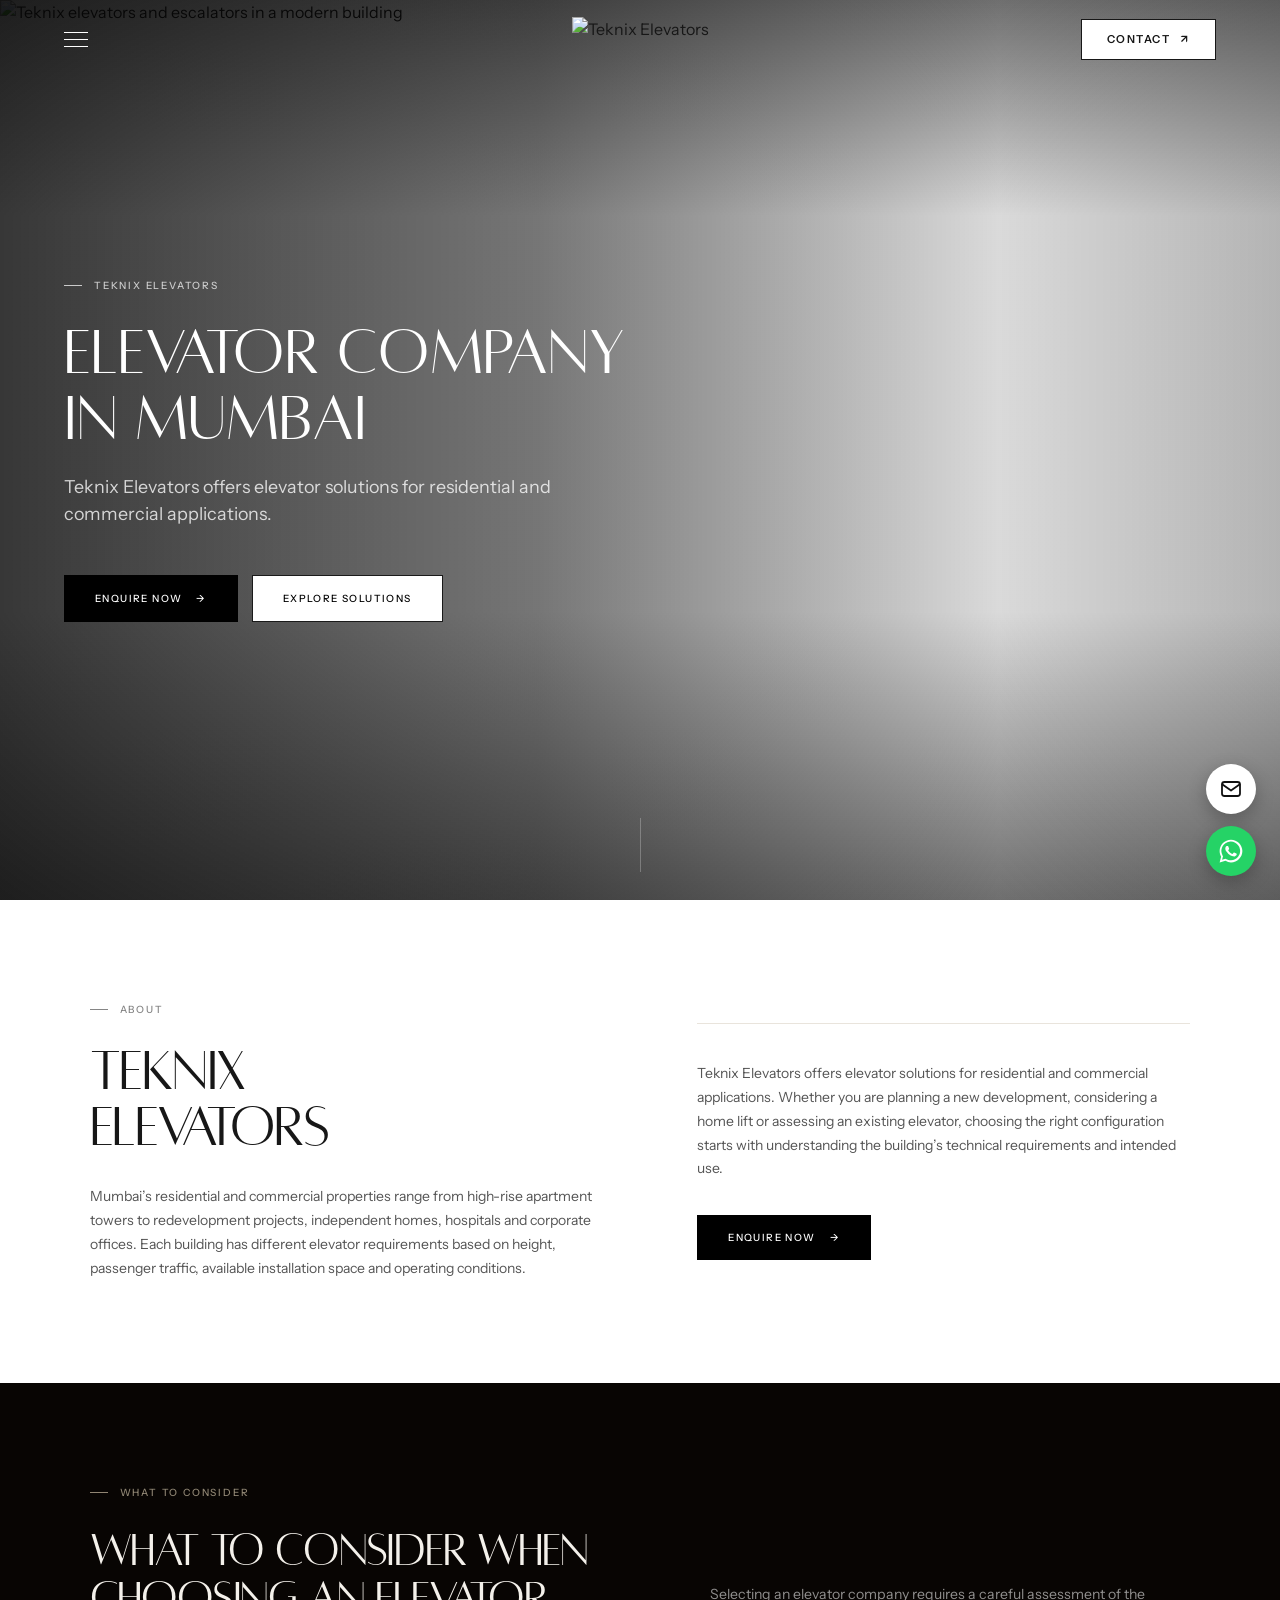
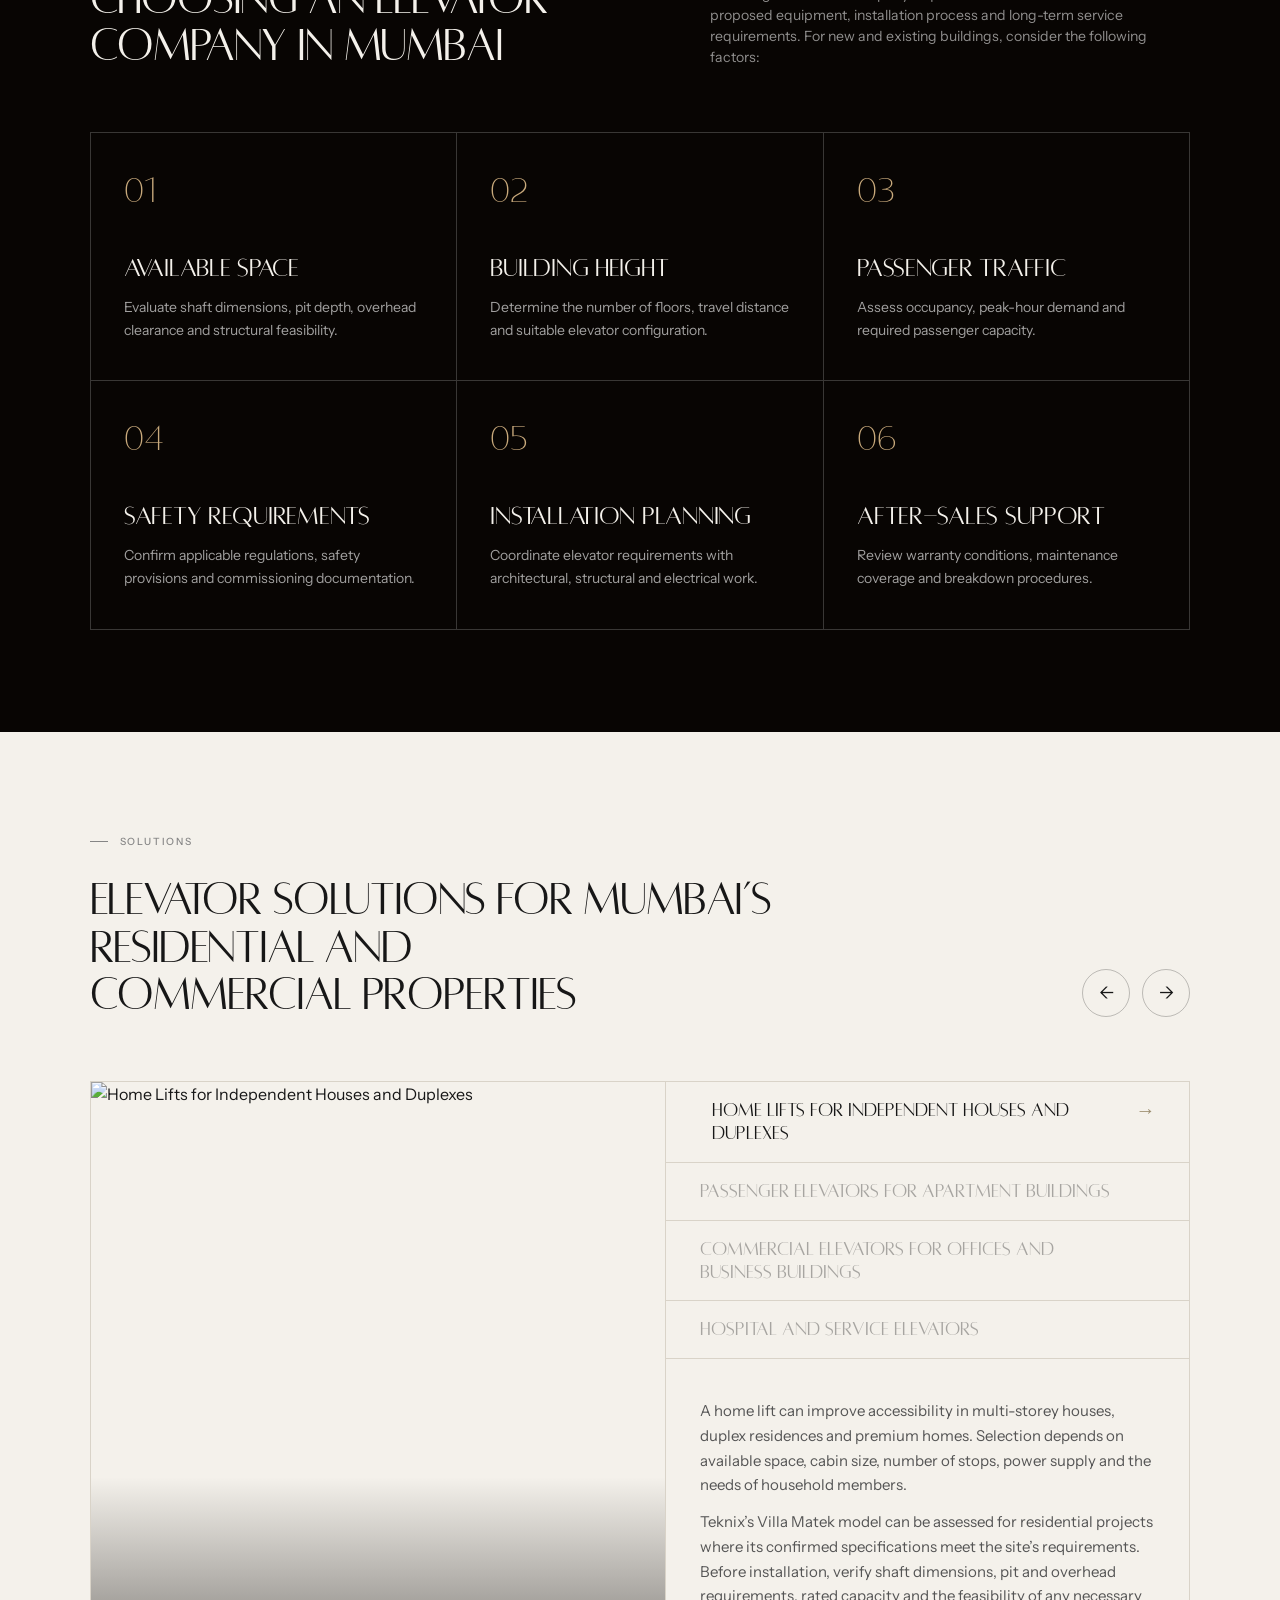
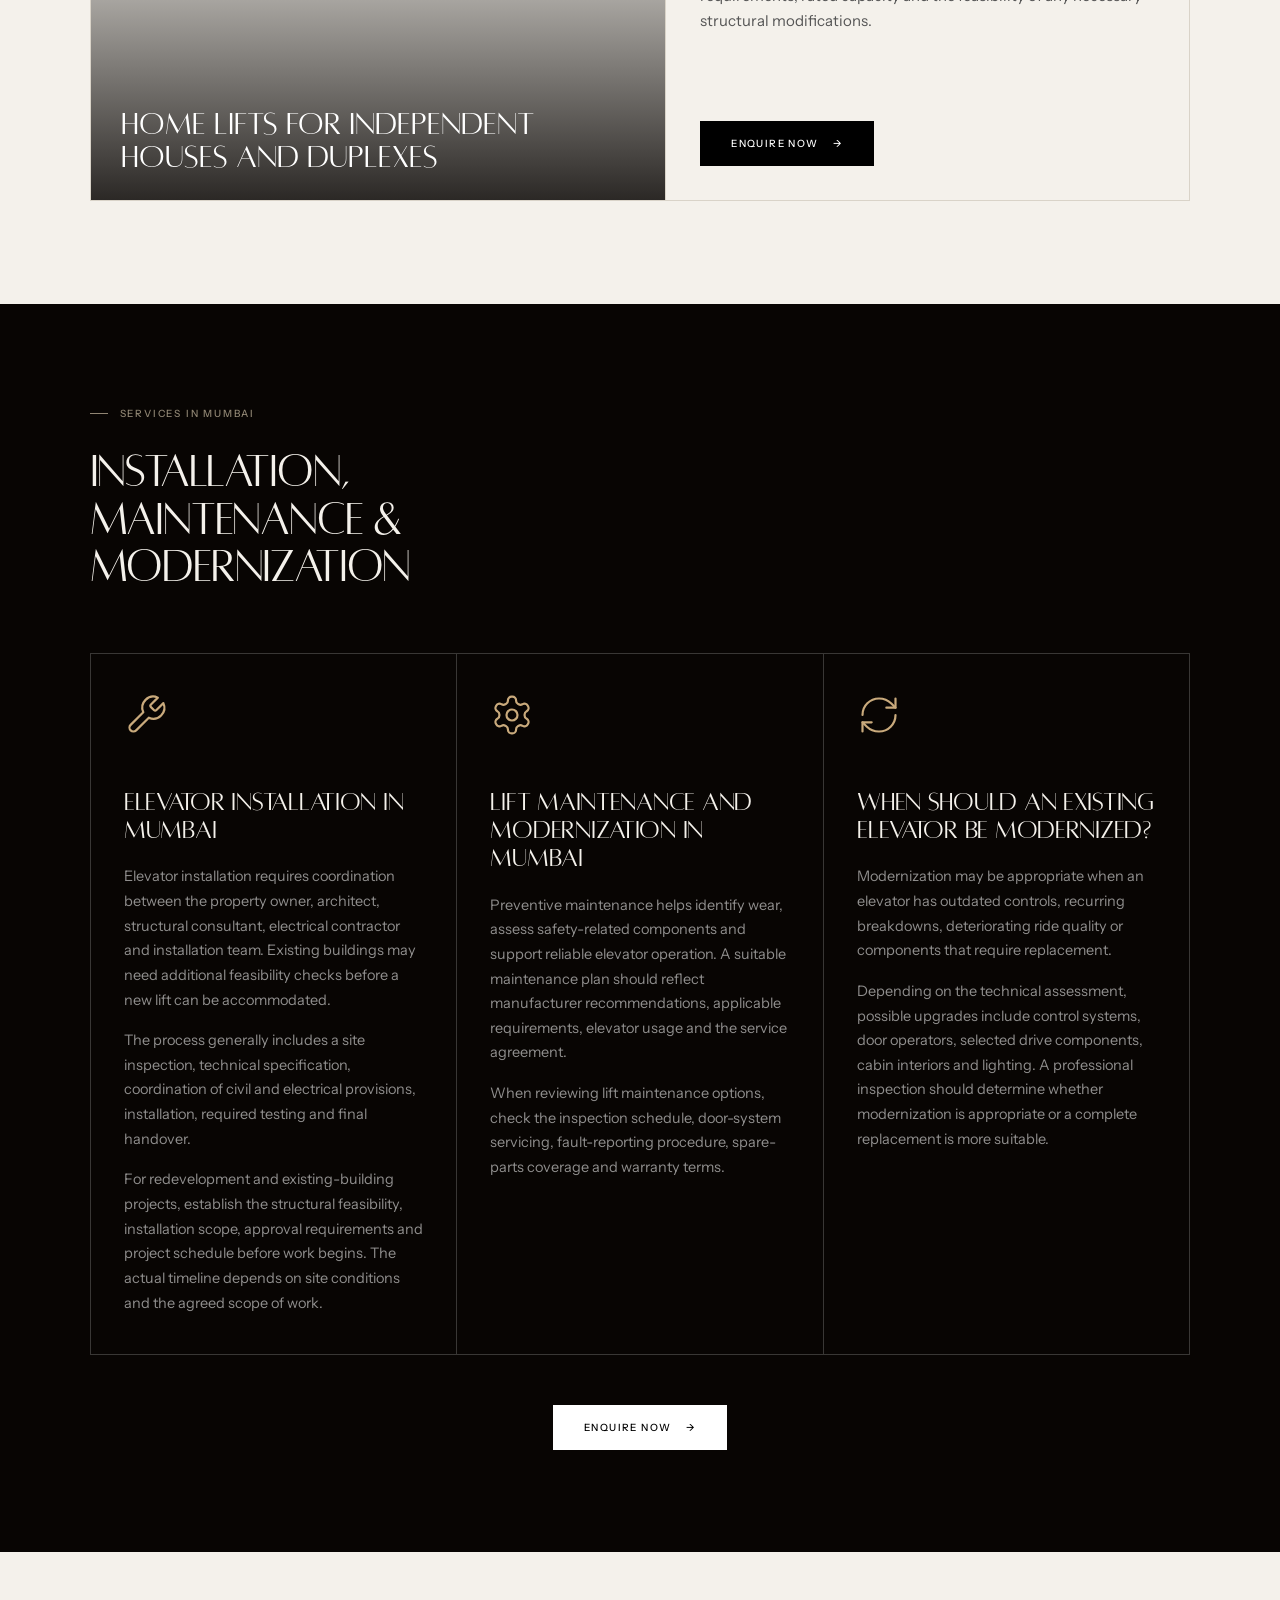
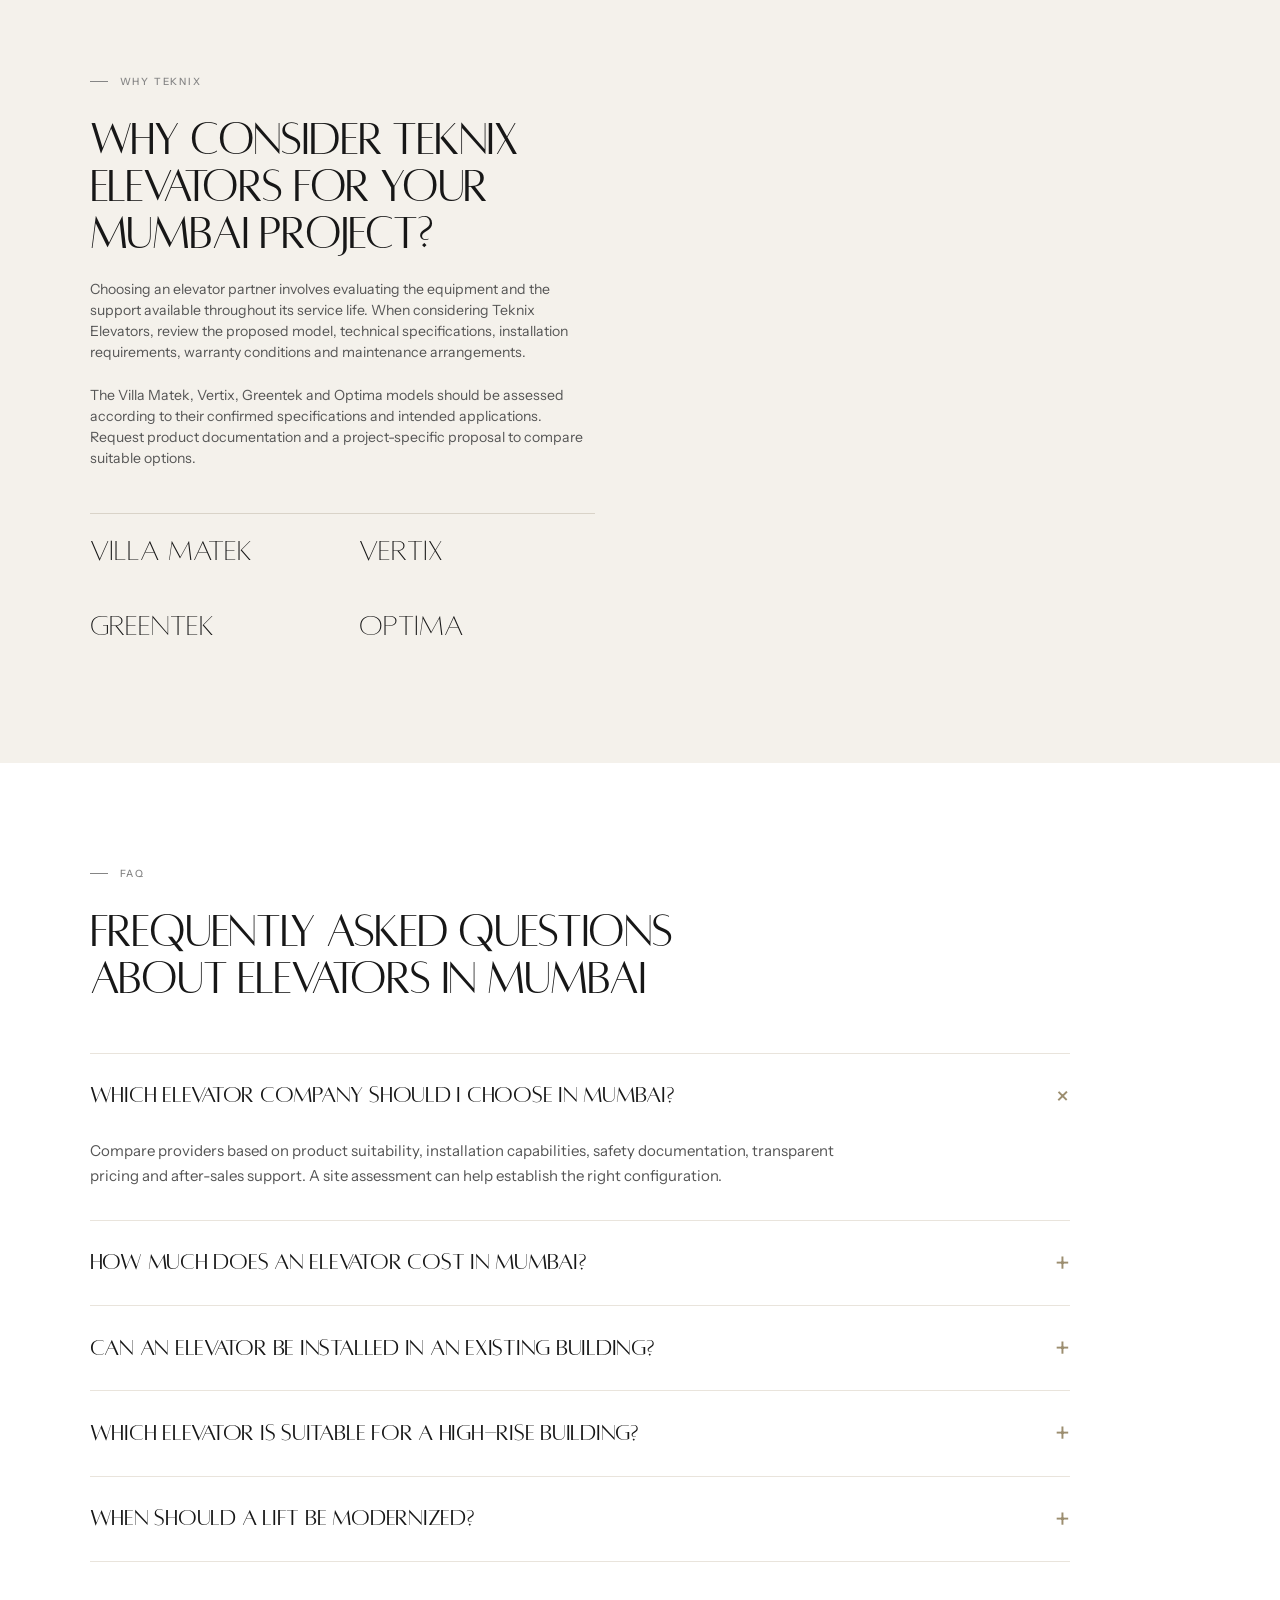
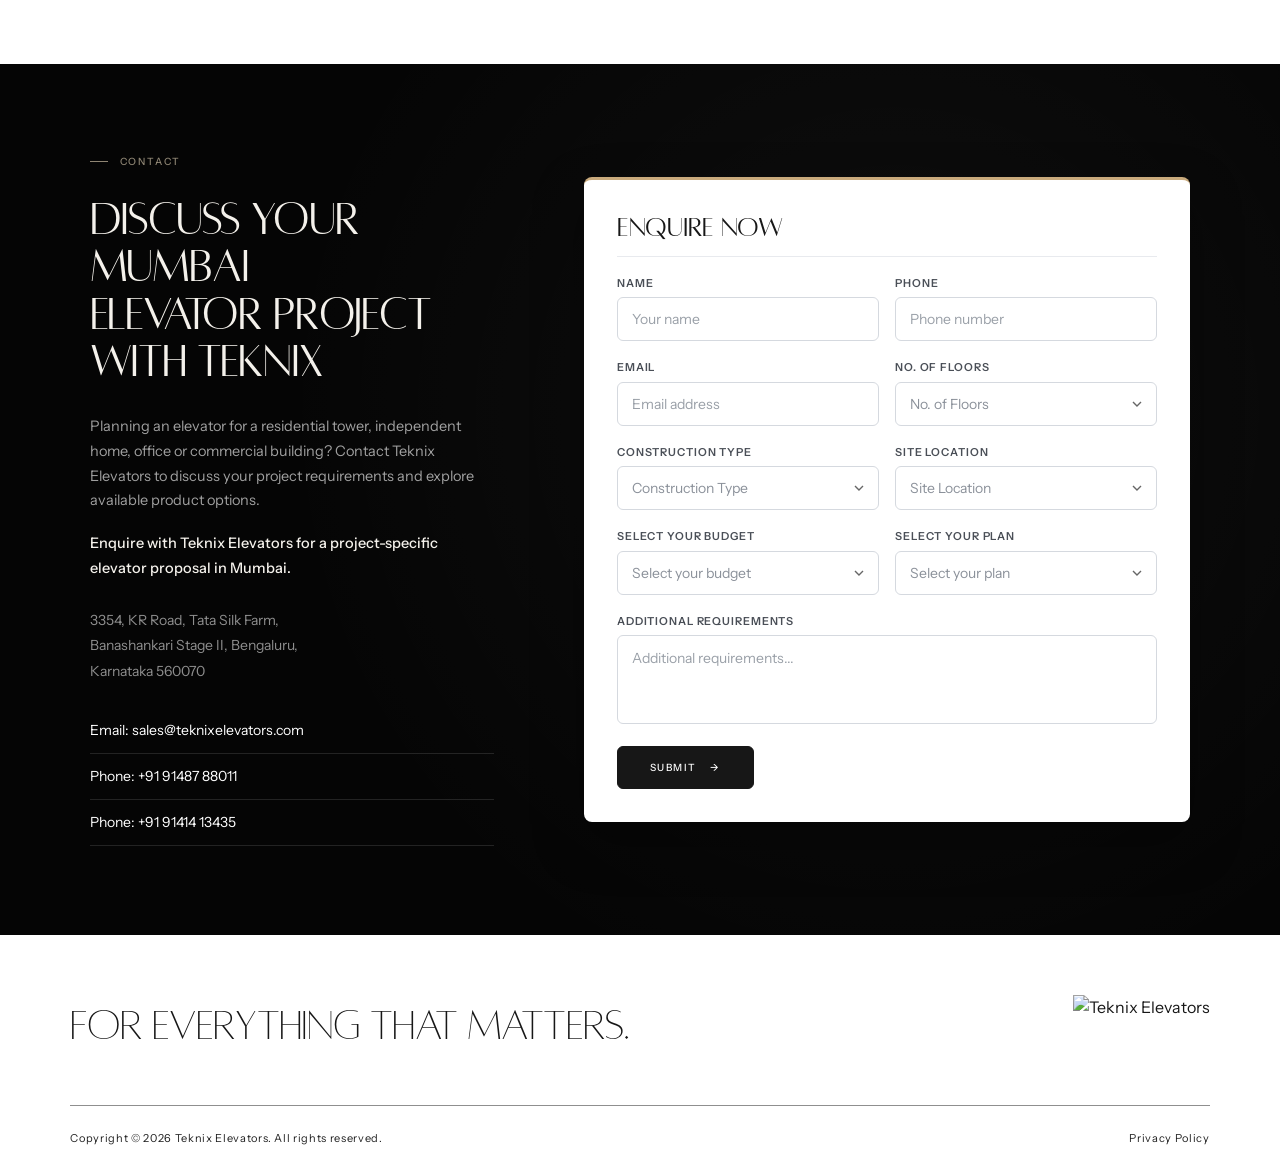
==== index.html @ 18cc58b9 "Initial Commit" ====
<!DOCTYPE html>
<html lang="en">

<head>
    <meta charset="UTF-8">
    <meta name="viewport" content="width=device-width, initial-scale=1, viewport-fit=cover">
    <title>Elevator Company in Mumbai – Teknix Elevators</title>
    <meta name="description"
        content="Teknix Elevators offers elevator solutions for residential and commercial buildings in Mumbai – home lifts, apartment and commercial elevators, installation, maintenance and modernization.">
    <meta name="theme-color" content="#050505">

    <!-- Google tag (gtag.js) -->
    <script async src="https://www.googletagmanager.com/gtag/js?id=AW-17287313605"></script>
    <script>
        window.dataLayer = window.dataLayer || [];
        function gtag() { dataLayer.push(arguments); }
        gtag('js', new Date());
        gtag('config', 'AW-17287313605');
    </script>

    <link rel="preconnect" href="https://fonts.googleapis.com">
    <link rel="preconnect" href="https://fonts.gstatic.com" crossorigin>
    <link href="https://fonts.googleapis.com/css2?family=Instrument+Sans:wght@400;500;600;700&display=swap"
        rel="stylesheet">
    <link rel="preload" as="image" href="./icons/hero-banner.webp">
    <link rel="stylesheet" href="./style.css">
    <link rel="icon" href="./favicon.png" type="image/png">
    <link rel="shortcut icon" href="./favicon.ico" type="image/x-icon">

    <script type="application/ld+json">{"@context": "https://schema.org", "@type": "FAQPage", "mainEntity": [{"@type": "Question", "name": "Which elevator company should I choose in Mumbai?", "acceptedAnswer": {"@type": "Answer", "text": "Compare providers based on product suitability, installation capabilities, safety documentation, transparent pricing and after-sales support. A site assessment can help establish the right configuration."}}, {"@type": "Question", "name": "How much does an elevator cost in Mumbai?", "acceptedAnswer": {"@type": "Answer", "text": "The price depends on rated capacity, number of floors, drive technology, cabin finishes, available shaft space and civil work. Request a quotation based on the actual building requirements."}}, {"@type": "Question", "name": "Can an elevator be installed in an existing building?", "acceptedAnswer": {"@type": "Answer", "text": "Installation may be possible depending on structural conditions, available space, building layout and applicable permissions. A technical feasibility assessment should be completed first."}}, {"@type": "Question", "name": "Which elevator is suitable for a high-rise building?", "acceptedAnswer": {"@type": "Answer", "text": "The right configuration depends on building height, passenger traffic, travel speed, occupancy and expected usage. A building-specific assessment is necessary to determine the appropriate solution."}}, {"@type": "Question", "name": "When should a lift be modernized?", "acceptedAnswer": {"@type": "Answer", "text": "Consider an assessment if the elevator experiences frequent faults, outdated controls or deteriorating ride performance. The inspection should establish whether upgrades or replacement are more appropriate."}}]}</script>
</head>

<body class="js-off">

    <!-- NAV -->
    <header class="nav" id="nav" data-s="top">
        <button class="burger" id="burger" aria-label="Open menu"><i></i><i></i><i></i></button>
        <a href="#top" class="logo" aria-label="Teknix Elevators"><img src="./icons/logo.png" alt="Teknix Elevators"></a>
        <a href="#contact" class="nc open-form"><span>CONTACT</span><span>↗</span></a>
    </header>
    <div class="drawer" id="drawer">
        <div class="bd" data-close></div>
        <aside class="pn">
            <div class="hd"><button class="cls" data-close aria-label="Close menu"><i></i><i></i></button><img
                    src="./icons/footer-logo.png" alt="Teknix" height="40"></div>
            <ul>
                <li><a href="#top" data-close>Home</a></li>
                <li><a href="#about" data-close>About</a></li>
                <li><a href="#choose" data-close>What to Consider</a></li>
                <li><a href="#solutions" data-close>Solutions</a></li>
                <li><a href="#services" data-close>Services</a></li>
                <li><a href="#faq" data-close>FAQ</a></li>
                <li><button class="open-form" data-close>Contact</button></li>
            </ul>
        </aside>
    </div>

    <main id="top">
        <!-- HERO -->
        <section class="hero">
            <div class="bg"><img src="./icons/hero-banner.webp" alt="Teknix elevators and escalators in a modern building"></div>
            <div class="in">
                <div class="eyebrow rv">Teknix Elevators</div>
                <h1 class="ln"><span class="mask"><span style="--i:0">Elevator Company</span></span><span class="mask"><span style="--i:1">in Mumbai</span></span></h1>
                <p class="rv" style="--d:.3s">Teknix Elevators offers elevator solutions for residential and commercial applications.</p>
                <div class="cta rv" style="--d:.45s">
                    <button class="btn blk open-form"><span class="l">Enquire Now</span><span
                            class="ar l">→</span></button>
                    <a href="#solutions" class="btn"><span class="l">Explore Solutions</span></a>
                </div>
            </div>
            <span class="scroll"></span>
        </section>

        <!-- ABOUT -->
        <section class="sec welcome" id="about">
            <div class="copy">
                <div class="eyebrow rv">About</div>
                <h2 class="t ln"><span class="mask"><span style="--i:0">Teknix</span></span><span class="mask"><span style="--i:1">Elevators</span></span></h2>
                <p class="rv">Mumbai’s residential and commercial properties range from high-rise apartment towers to redevelopment projects, independent homes, hospitals and corporate offices. Each building has different elevator requirements based on height, passenger traffic, available installation space and operating conditions.</p>
            </div>
            <div class="aside rv">
                <p>Teknix Elevators offers elevator solutions for residential and commercial applications. Whether you are planning a new development, considering a home lift or assessing an existing elevator, choosing the right configuration starts with understanding the building’s technical requirements and intended use.</p>
                <button class="btn blk open-form"><span class="l">Enquire Now</span><span class="ar l">→</span></button>
            </div>
        </section>

        <!-- HOW TO CHOOSE -->
        <section class="sec dark" id="choose">
            <div class="shead">
                <div>
                    <div class="eyebrow rv">What to Consider</div>
                    <h2 class="t md ln"><span class="mask"><span style="--i:0">What to Consider When</span></span><span class="mask"><span style="--i:1">Choosing an Elevator</span></span><span class="mask"><span style="--i:2">Company in Mumbai</span></span></h2>
                </div>
                <p class="lede rv">Selecting an elevator company requires a careful assessment of the proposed equipment, installation process and long-term service requirements. For new and existing buildings, consider the following factors:</p>
            </div>
            <div class="sgrid cards">
                <article class="svc card rv">
                    <span class="num">01</span>
                    <h3>Available space</h3>
                    <p class="sd">Evaluate shaft dimensions, pit depth, overhead clearance and structural feasibility.</p>
                </article>
                <article class="svc card rv" style="--d:0.1s">
                    <span class="num">02</span>
                    <h3>Building height</h3>
                    <p class="sd">Determine the number of floors, travel distance and suitable elevator configuration.</p>
                </article>
                <article class="svc card rv" style="--d:0.2s">
                    <span class="num">03</span>
                    <h3>Passenger traffic</h3>
                    <p class="sd">Assess occupancy, peak-hour demand and required passenger capacity.</p>
                </article>
                <article class="svc card rv">
                    <span class="num">04</span>
                    <h3>Safety requirements</h3>
                    <p class="sd">Confirm applicable regulations, safety provisions and commissioning documentation.</p>
                </article>
                <article class="svc card rv" style="--d:0.1s">
                    <span class="num">05</span>
                    <h3>Installation planning</h3>
                    <p class="sd">Coordinate elevator requirements with architectural, structural and electrical work.</p>
                </article>
                <article class="svc card rv" style="--d:0.2s">
                    <span class="num">06</span>
                    <h3>After-sales support</h3>
                    <p class="sd">Review warranty conditions, maintenance coverage and breakdown procedures.</p>
                </article>
            </div>
        </section>

        <!-- SOLUTIONS (viewer) -->
        <section class="sec prod lt" id="solutions" data-viewer="sol">
            <div class="head">
                <div>
                    <div class="eyebrow rv">Solutions</div>
                    <h2 class="t md ln"><span class="mask"><span style="--i:0">Elevator Solutions for Mumbai’s</span></span><span class="mask"><span style="--i:1">Residential and</span></span><span class="mask"><span style="--i:2">Commercial Properties</span></span></h2>
                </div>
                <div class="ctl rv"><button class="vprev" aria-label="Previous">←</button><button class="vnext" aria-label="Next">→</button></div>
            </div>
            <div class="pgrid rv">
                <div class="pimg"><img class="vimg" src="./icons/sol-1.webp" alt="Home Lifts for Independent Houses and Duplexes" loading="lazy">
                    <div class="tag">Home Lifts for Independent Houses and Duplexes</div>
                </div>
                <div class="pinfo">
                    <ul class="tabs" role="tablist"><li role="tab" tabindex="0" data-i="0" data-img="./icons/sol-1.webp" class="on">Home Lifts for Independent Houses and Duplexes</li><li role="tab" tabindex="0" data-i="1" data-img="./icons/sol-2.webp">Passenger Elevators for Apartment Buildings</li><li role="tab" tabindex="0" data-i="2" data-img="./icons/sol-3.webp">Commercial Elevators for Offices and Business Buildings</li><li role="tab" tabindex="0" data-i="3" data-img="./icons/sol-4.webp">Hospital and Service Elevators</li></ul>
                    <div class="pdesc">
                        <div class="pstack"><div class="pd on"><span class="pp">A home lift can improve accessibility in multi-storey houses, duplex residences and premium homes. Selection depends on available space, cabin size, number of stops, power supply and the needs of household members.</span><span class="pp">Teknix’s Villa Matek model can be assessed for residential projects where its confirmed specifications meet the site’s requirements. Before installation, verify shaft dimensions, pit and overhead requirements, rated capacity and the feasibility of any necessary structural modifications.</span></div><div class="pd"><span class="pp">Residential towers require elevators suited to building height, occupancy and daily passenger movement. Developers should consider rated capacity, travel speed, door dimensions, expected traffic and accessibility when planning an installation.</span><span class="pp">For projects in Mumbai, Thane and Navi Mumbai, elevator planning should be coordinated with the building’s layout and expected usage. High-occupancy developments may also require a professional traffic assessment to determine the appropriate elevator configuration.</span></div><div class="pd"><span class="pp">Commercial buildings need elevator systems suited to their operating environment. Offices, retail properties and mixed-use developments can differ significantly in passenger demand and movement patterns.</span><span class="pp">For projects around Bandra-Kurla Complex, Lower Parel and other business districts, assess the required passenger capacity, travel distance, building occupancy and operating schedule before selecting a commercial elevator.</span><span class="pp">Teknix’s Vertix range can be considered for relevant applications after checking the model’s technical specifications against the project requirements.</span></div><div class="pd"><span class="pp">Hospitals and service buildings may need elevators for stretchers, medical equipment, supplies or goods. These applications require suitable cabin dimensions, door clearances, rated loads and leveling performance.</span><span class="pp">The final elevator specification should reflect the intended use, building design and applicable safety requirements.</span></div></div>
                        <button class="btn blk open-form"><span class="l">Enquire Now</span><span class="ar l">→</span></button>
                    </div>
                </div>
            </div>
        </section>

        <!-- SERVICES -->
        <section class="sec dark" id="services">
            <div class="shead">
                <div>
                    <div class="eyebrow rv">Services in Mumbai</div>
                    <h2 class="t md ln"><span class="mask"><span style="--i:0">Installation,</span></span><span class="mask"><span style="--i:1">Maintenance &amp;</span></span><span class="mask"><span style="--i:2">Modernization</span></span></h2>
                </div>
            </div>
            <div class="sgrid">
                <article class="svc txt rv">
                    <svg class="si" viewBox="0 0 24 24" fill="none" stroke="currentColor" stroke-width="1.2" stroke-linecap="round" stroke-linejoin="round" aria-hidden="true"><path d="M14.7 6.3a1 1 0 0 0 0 1.4l1.6 1.6a1 1 0 0 0 1.4 0l3.77-3.77a6 6 0 0 1-7.94 7.94l-6.91 6.91a2.12 2.12 0 0 1-3-3l6.91-6.91a6 6 0 0 1 7.94-7.94l-3.76 3.76z"/></svg>
                    <h3>Elevator Installation in Mumbai</h3>
                    <p class="sd">Elevator installation requires coordination between the property owner, architect, structural consultant, electrical contractor and installation team. Existing buildings may need additional feasibility checks before a new lift can be accommodated.</p>
                    <p class="sd">The process generally includes a site inspection, technical specification, coordination of civil and electrical provisions, installation, required testing and final handover.</p>
                    <p class="sd">For redevelopment and existing-building projects, establish the structural feasibility, installation scope, approval requirements and project schedule before work begins. The actual timeline depends on site conditions and the agreed scope of work.</p>
                </article>
                <article class="svc txt rv" style="--d:.1s">
                    <svg class="si" viewBox="0 0 24 24" fill="none" stroke="currentColor" stroke-width="1.2" stroke-linecap="round" stroke-linejoin="round" aria-hidden="true"><path d="M12.22 2h-.44a2 2 0 0 0-2 2v.18a2 2 0 0 1-1 1.73l-.43.25a2 2 0 0 1-2 0l-.15-.08a2 2 0 0 0-2.73.73l-.22.38a2 2 0 0 0 .73 2.73l.15.1a2 2 0 0 1 1 1.72v.51a2 2 0 0 1-1 1.74l-.15.09a2 2 0 0 0-.73 2.73l.22.38a2 2 0 0 0 2.73.73l.15-.08a2 2 0 0 1 2 0l.43.25a2 2 0 0 1 1 1.73V20a2 2 0 0 0 2 2h.44a2 2 0 0 0 2-2v-.18a2 2 0 0 1 1-1.73l.43-.25a2 2 0 0 1 2 0l.15.08a2 2 0 0 0 2.73-.73l.22-.39a2 2 0 0 0-.73-2.73l-.15-.08a2 2 0 0 1-1-1.74v-.5a2 2 0 0 1 1-1.74l.15-.09a2 2 0 0 0 .73-2.73l-.22-.38a2 2 0 0 0-2.73-.73l-.15.08a2 2 0 0 1-2 0l-.43-.25a2 2 0 0 1-1-1.73V4a2 2 0 0 0-2-2z"/><circle cx="12" cy="12" r="3"/></svg>
                    <h3>Lift Maintenance and Modernization in Mumbai</h3>
                    <p class="sd">Preventive maintenance helps identify wear, assess safety-related components and support reliable elevator operation. A suitable maintenance plan should reflect manufacturer recommendations, applicable requirements, elevator usage and the service agreement.</p>
                    <p class="sd">When reviewing lift maintenance options, check the inspection schedule, door-system servicing, fault-reporting procedure, spare-parts coverage and warranty terms.</p>
                </article>
                <article class="svc txt rv" style="--d:.2s">
                    <svg class="si" viewBox="0 0 24 24" fill="none" stroke="currentColor" stroke-width="1.2" stroke-linecap="round" stroke-linejoin="round" aria-hidden="true"><path d="M3 12a9 9 0 0 1 9-9 9.75 9.75 0 0 1 6.74 2.74L21 8"/><path d="M21 3v5h-5"/><path d="M21 12a9 9 0 0 1-9 9 9.75 9.75 0 0 1-6.74-2.74L3 16"/><path d="M8 16H3v5"/></svg>
                    <h3>When Should an Existing Elevator Be Modernized?</h3>
                    <p class="sd">Modernization may be appropriate when an elevator has outdated controls, recurring breakdowns, deteriorating ride quality or components that require replacement.</p>
                    <p class="sd">Depending on the technical assessment, possible upgrades include control systems, door operators, selected drive components, cabin interiors and lighting. A professional inspection should determine whether modernization is appropriate or a complete replacement is more suitable.</p>
                </article>
            </div>
            <div class="fcta rv"><button class="btn wht open-form"><span class="l">Enquire Now</span><span class="ar l">→</span></button></div>
        </section>

        <!-- WHY TEKNIX -->
        <section class="sec corp" id="why">
            <div class="txt">
                <div class="eyebrow rv">Why Teknix</div>
                <h2 class="t md ln"><span class="mask"><span style="--i:0">Why Consider Teknix</span></span><span class="mask"><span style="--i:1">Elevators for Your</span></span><span class="mask"><span style="--i:2">Mumbai Project?</span></span></h2>
                <p class="rv">Choosing an elevator partner involves evaluating the equipment and the support available throughout its service life. When considering Teknix Elevators, review the proposed model, technical specifications, installation requirements, warranty conditions and maintenance arrangements.</p>
                <p class="rv">The Villa Matek, Vertix, Greentek and Optima models should be assessed according to their confirmed specifications and intended applications. Request product documentation and a project-specific proposal to compare suitable options.</p>
                <div class="stats models rv">
                    <div><b>Villa Matek</b></div>
                    <div><b>Vertix</b></div>
                    <div><b>Greentek</b></div>
                    <div><b>Optima</b></div>
                </div>
            </div>
            <div class="im ri" data-ri><img src="./icons/corp-profile.webp" alt="Teknix home elevator" loading="lazy"></div>
        </section>

        <!-- FAQ -->
        <section class="sec" id="faq">
            <div class="eyebrow rv">FAQ</div>
            <h2 class="t md ln"><span class="mask"><span style="--i:0">Frequently Asked Questions</span></span><span class="mask"><span style="--i:1">About Elevators in Mumbai</span></span></h2>
            <div class="faq">
                <details class="rv" open><summary>Which elevator company should I choose in Mumbai?</summary><div class="a">Compare providers based on product suitability, installation capabilities, safety documentation, transparent pricing and after-sales support. A site assessment can help establish the right configuration.</div></details>
                <details class="rv"><summary>How much does an elevator cost in Mumbai?</summary><div class="a">The price depends on rated capacity, number of floors, drive technology, cabin finishes, available shaft space and civil work. Request a quotation based on the actual building requirements.</div></details>
                <details class="rv"><summary>Can an elevator be installed in an existing building?</summary><div class="a">Installation may be possible depending on structural conditions, available space, building layout and applicable permissions. A technical feasibility assessment should be completed first.</div></details>
                <details class="rv"><summary>Which elevator is suitable for a high-rise building?</summary><div class="a">The right configuration depends on building height, passenger traffic, travel speed, occupancy and expected usage. A building-specific assessment is necessary to determine the appropriate solution.</div></details>
                <details class="rv"><summary>When should a lift be modernized?</summary><div class="a">Consider an assessment if the elevator experiences frequent faults, outdated controls or deteriorating ride performance. The inspection should establish whether upgrades or replacement are more appropriate.</div></details>
            </div>
        </section>

        <!-- CONTACT -->
        <section class="contact" id="contact">
            <div class="cinfo">
                <div class="eyebrow rv" style="color:rgba(190,177,153,.75)">Contact</div>
                <h2 class="t md ln" style="color:var(--cream)"><span class="mask"><span style="--i:0">Discuss Your Mumbai</span></span><span class="mask"><span style="--i:1">Elevator Project</span></span><span class="mask"><span style="--i:2">with Teknix</span></span></h2>
                <p class="cp rv">Planning an elevator for a residential tower, independent home, office or commercial building? Contact Teknix Elevators to discuss your project requirements and explore available product options.</p>
                <p class="cp strong rv">Enquire with Teknix Elevators for a project-specific elevator proposal in Mumbai.</p>
                <address class="rv">3354, KR Road, Tata Silk Farm,<br>Banashankari Stage II, Bengaluru,<br>Karnataka 560070</address>
                <div class="rv">
                    <a class="row" href="mailto:sales@teknixelevators.com">Email: sales@teknixelevators.com</a>
                    <a class="row" href="tel:+919148788011">Phone: +91 91487 88011</a>
                    <a class="row" href="tel:+919141413435">Phone: +91 91414 13435</a>
                </div>
            </div>
            <form class="form rv" id="footer-form" name="footer-form" novalidate></form>
        </section>
    </main>

    <!-- FOOTER -->
    <footer class="foot">
        <div class="top">
            <h2>For everything that matters.</h2><img src="./icons/footer-logo.png" alt="Teknix Elevators">
        </div>
        <div class="bot"><span>Copyright © 2026 Teknix Elevators. All rights reserved.</span><a
                href="https://teknixelevators.com/privacy-policy" target="_blank" rel="noopener">Privacy Policy</a>
        </div>
    </footer>

    <!-- POPUP FORM -->
    <div class="mo" id="modal" aria-hidden="true">
        <div class="mc" role="dialog" aria-modal="true" aria-label="Enquire Now">
            <button class="mx" id="mx" aria-label="Close">×</button>
            <div class="eyebrow" style="color:rgba(190,177,153,.75)">Project Enquiry</div>
            <h2>Enquire Now</h2>
            <p>Share a few details and our team will get back to you.</p>
            <form class="form" id="popup-form" name="popup-form" novalidate></form>
        </div>
    </div>

    <button class="mail open-form" type="button" aria-label="Send an enquiry">
        <svg viewBox="0 0 24 24" width="24" height="24" fill="none" stroke="#111" stroke-width="1.8"
            stroke-linecap="round" stroke-linejoin="round">
            <rect x="3" y="5" width="18" height="14" rx="2.5" />
            <path d="M3.5 7.5l8.5 6 8.5-6" />
        </svg>
    </button>

    <a class="wa" href="https://wa.me/918123393168?text=hi" target="_blank" rel="noopener"
        aria-label="Chat on WhatsApp"><svg viewBox="0 0 32 32" width="28" height="28" fill="#fff">
            <path
                d="M16 3C8.8 3 3 8.8 3 16c0 2.3.6 4.5 1.7 6.5L3 29l6.7-1.8A13 13 0 0 0 16 29c7.2 0 13-5.8 13-13S23.2 3 16 3zm0 23.7c-2 0-4.100-.6-5.800-1.600l-.4-.2-4 1 1.100-3.900-.3-.4A10.700 10.700 0 1 1 16 26.700zm5.900-8c-.3-.2-1.900-.9-2.200-1-.3-.1-.5-.2-.7.2-.2.300-.8 1-1 1.300-.2.200-.4.200-.7.100-.3-.2-1.400-.5-2.600-1.600-1-.9-1.600-1.900-1.800-2.200-.2-.3 0-.5.100-.7l.5-.6c.1-.2.200-.3.300-.5.100-.2 0-.4 0-.6l-1-2.400c-.3-.6-.5-.5-.7-.5h-.6c-.2 0-.6.1-.9.400-.3.300-1.100 1.100-1.100 2.700s1.200 3.100 1.300 3.300c.2.200 2.300 3.500 5.500 4.800.8.300 1.400.5 1.800.7.800.2 1.500.2 2 .1.600-.1 1.900-.8 2.200-1.500.3-.8.300-1.400.2-1.500-.1-.1-.3-.2-.6-.4z" />
        </svg></a>

    <script src="./script.js"></script>
</body>

</html>
---- style.css ----
@font-face {
    font-family: "Alta";
    src: url("./fonts/Alta_light.otf") format("opentype");
    font-weight: 300;
    font-display: swap
}

@font-face {
    font-family: "Alta";
    src: url("./fonts/Alta_regular.otf") format("opentype");
    font-weight: 400;
    font-display: swap
}

:root {
    --ink: #171717;
    --dark: #080503;
    --black: #050505;
    --cream: #f4f1eb;
    --gold: #9c8e70;
    --gold2: #c9aa7c;
    --mute: #858585;
    --line: rgba(255, 255, 255, .2);
    --ease: cubic-bezier(.22, 1, .36, 1);
    --ease2: cubic-bezier(.65, 0, .35, 1);
    --serif: "Alta", serif;
    --sans: "Instrument Sans", sans-serif;
    --pad: clamp(24px, 7vw, 135px)
}

* {
    margin: 0;
    padding: 0;
    box-sizing: border-box
}

html {
    scroll-behavior: smooth;
    -webkit-text-size-adjust: 100%
}

body {
    font-family: var(--sans);
    color: var(--ink);
    background: #fff;
    overflow-x: hidden;
    line-height: 1.5
}

img {
    display: block;
    max-width: 100%
}

a {
    color: inherit;
    text-decoration: none
}

button {
    font-family: inherit;
    cursor: pointer
}

body.lock {
    overflow: hidden
}

/* shared */
.eyebrow {
    display: flex;
    align-items: center;
    gap: 12px;
    font-size: 10px;
    letter-spacing: .18em;
    text-transform: uppercase;
    font-weight: 500;
    color: var(--mute);
    margin-bottom: 26px
}

.eyebrow:before {
    content: "";
    width: 18px;
    height: 1px;
    background: currentColor
}

.dark .eyebrow {
    color: rgba(190, 177, 153, .75)
}

.center .eyebrow {
    justify-content: center
}

.center .eyebrow:after {
    content: "";
    width: 18px;
    height: 1px;
    background: currentColor
}

h2.t {
    font-family: var(--serif);
    font-weight: 400;
    text-transform: uppercase;
    font-size: clamp(40px, 4.6vw, 76px);
    line-height: .95;
    letter-spacing: -.025em
}

.dark {
    background: var(--dark);
    color: #fff
}

.dark h2.t {
    color: var(--cream)
}

.sec {
    padding: clamp(70px, 8vw, 140px) var(--pad)
}

.lede {
    font-size: clamp(14px, 1.1vw, 17px);
    color: var(--mute);
    max-width: 520px;
    margin-top: 26px
}

.dark .lede {
    color: rgba(255, 255, 255, .55)
}

.mask {
    display: block;
    overflow: hidden
}

.mask>span {
    display: block
}

.btn {
    position: relative;
    display: inline-flex;
    align-items: center;
    justify-content: center;
    gap: 14px;
    overflow: hidden;
    isolation: isolate;
    border: 1px solid #1a1a1a;
    background: #fff;
    color: #000;
    padding: 15px 30px;
    font-size: 10px;
    font-weight: 500;
    letter-spacing: .14em;
    text-transform: uppercase;
    transition: color .4s, background .4s, transform .35s
}

.btn .fill {
    position: absolute;
    z-index: -1;
    width: 250%;
    aspect-ratio: 1;
    border-radius: 50%;
    background: #1a1a1a;
    transform: translate(-50%, -50%) scale(0);
    pointer-events: none
}

.btn span.l {
    position: relative
}

.btn .ar {
    transition: transform .35s
}

.btn:hover .ar {
    transform: translateX(5px)
}

.btn:hover {
    color: #fff
}

.btn.blk {
    background: #000;
    color: #fff;
    border-color: #000
}

.btn.blk .fill {
    background: #fff
}

.btn.blk:hover {
    color: #000
}

.btn.wht {
    border-color: #fff
}

.dark .btn.wht:hover {
    color: #fff;
    border-color: #fff
}

.dark .btn.wht .fill {
    background: #000
}

/* nav */
.nav {
    position: fixed;
    inset: 0 0 auto 0;
    height: 80px;
    padding: 0 5%;
    display: grid;
    grid-template-columns: 1fr auto 1fr;
    align-items: center;
    z-index: 2000;
    transition: transform .55s var(--ease2), background .4s, border-color .4s;
    border-bottom: 1px solid transparent
}

.nav[data-s=hidden] {
    transform: translateY(-100%)
}

.nav[data-s=revealed] {
    background: var(--black);
    border-color: rgba(255, 255, 255, .08)
}

.nav .logo img {
    height: 44px;
    width: auto
}

.nav .logo .w {
    display: none
}

.nav[data-s=revealed] .logo .w {
    display: block
}

.nav[data-s=revealed] .logo .b {
    display: none
}

.burger {
    width: 32px;
    height: 32px;
    display: flex;
    flex-direction: column;
    justify-content: center;
    align-items: flex-start;
    gap: 6px;
    background: none;
    border: 0
}

.burger i {
    display: block;
    width: 24px;
    height: 1px;
    background: #111;
    transition: width .35s, background .3s
}

.burger:hover i:nth-child(2) {
    width: 15px
}

.nav[data-s=revealed] .burger i {
    background: #fff
}

.nc {
    justify-self: end;
    display: inline-flex;
    align-items: center;
    gap: 10px;
    padding: 11px 25px;
    border: 1px solid #171717;
    background: #fff;
    color: #171717;
    font-size: 11px;
    font-weight: 600;
    letter-spacing: .14em;
    position: relative;
    overflow: hidden;
    transition: border-color .5s, color .4s
}

.nc:before {
    content: "";
    position: absolute;
    inset: 0;
    background: #171717;
    transform: scaleX(0);
    transform-origin: left;
    transition: transform .5s var(--ease2)
}

.nc span {
    position: relative
}

.nc:hover:before {
    transform: scaleX(1)
}

.nc:hover {
    color: #fff
}

.drawer {
    position: fixed;
    inset: 0;
    z-index: 2100;
    visibility: hidden
}

.drawer .bd {
    position: absolute;
    inset: 0;
    background: rgba(5, 5, 5, .5);
    opacity: 0;
    transition: opacity .5s
}

.drawer .pn {
    position: absolute;
    inset: 0 auto 0 0;
    width: 460px;
    max-width: 100%;
    background: #fff;
    transform: translateX(-100%);
    transition: transform .8s var(--ease2);
    padding: 0 32px;
    display: flex;
    flex-direction: column
}

.drawer.open {
    visibility: visible
}

.drawer.open .bd {
    opacity: 1
}

.drawer.open .pn {
    transform: none
}

.drawer .hd {
    height: 80px;
    display: flex;
    align-items: center;
    gap: 20px
}

.cls {
    width: 32px;
    height: 32px;
    position: relative;
    background: none;
    border: 0
}

.cls i {
    position: absolute;
    left: 5px;
    top: 50%;
    width: 22px;
    height: 1px;
    background: #171717;
    transform: rotate(45deg)
}

.cls i+i {
    transform: rotate(-45deg)
}

.drawer ul {
    list-style: none;
    margin: 18px 0 0 52px
}

.drawer li {
    border-bottom: 1px solid #ececec
}

.drawer li a,
.drawer li button {
    display: block;
    width: 100%;
    text-align: left;
    background: none;
    border: 0;
    padding: 18px 0;
    font-family: var(--serif);
    font-weight: 300;
    font-size: clamp(24px, 2vw, 30px);
    text-transform: uppercase;
    letter-spacing: -.01em;
    color: #171717;
    transition: color .3s, padding .4s var(--ease)
}

.drawer li a:hover,
.drawer li button:hover {
    color: var(--gold);
    padding-left: 8px
}

/* hero */
.hero {
    position: relative;
    min-height: 100vh;
    min-height: 100svh;
    display: flex;
    align-items: center;
    overflow: hidden
}

.hero .bg {
    position: absolute;
    inset: 0
}

.hero .bg img {
    width: 100%;
    height: 100%;
    object-fit: cover;
    object-position: center;
    transform: scale(1.15);
    animation: settle 2s var(--ease) forwards
}

@keyframes settle {
    to {
        transform: scale(1)
    }
}

.hero:after {
    content: "";
    position: absolute;
    inset: 0;
    background: radial-gradient(circle at 75% 45%, transparent, rgba(0, 0, 0, .04) 35%, rgba(0, 0, 0, .4)), linear-gradient(to bottom, rgba(255, 255, 255, .2), transparent 45%, rgba(0, 0, 0, .35))
}

.hero .in {
    position: relative;
    z-index: 2;
    padding: 0px 0 0px clamp(24px, 5vw, 180px);
    padding-right: 24px;
    max-width: 1200px
}

.hero .eyebrow {
    color: #ffffffa1
}

.hero h1 {
    font-family: var(--serif);
    font-weight: 400;
    text-transform: uppercase;
    font-size: clamp(40px, 5.6vw, 92px);
    line-height: 1;
    color: #ffffff
}

.hero p {
    font-size: clamp(15px, 1.4vw, 20px);
    color: rgba(255, 255, 255, .6);
    margin: 22px 0 32px;
    max-width: 520px
}

.hero .cta {
    display: flex;
    flex-wrap: wrap;
    gap: 14px;
    margin-top: 3rem;
}

.scroll {
    position: absolute;
    z-index: 2;
    left: 50%;
    bottom: 28px;
    width: 1px;
    height: 54px;
    background: rgba(0, 0, 0, .2);
    overflow: hidden
}

.scroll:after {
    content: "";
    position: absolute;
    left: 0;
    top: -100%;
    width: 1px;
    height: 100%;
    background: #000;
    animation: sc 2s var(--ease2) infinite
}

@keyframes sc {
    to {
        top: 100%
    }
}

/* welcome */
.welcome {
    display: grid;
    grid-template-columns: 1.05fr 1fr;
    gap: clamp(40px, 7vw, 130px);
    align-items: center;
    background: #fff
}

.pillars {
    display: flex;
    flex-direction: column
}

.pillar {
    padding: 26px 0;
    border-bottom: 1px solid #e9e4dc;
    display: grid;
    grid-template-columns: 48px 1fr;
    gap: 6px 18px
}

.pillar:first-child {
    border-top: 1px solid #e9e4dc
}

.pillar b {
    font-family: var(--serif);
    font-weight: 300;
    font-size: 22px;
    color: var(--gold);
    grid-row: span 2
}

.pillar h3 {
    font-family: var(--serif);
    font-weight: 400;
    font-size: clamp(22px, 1.8vw, 28px);
    text-transform: uppercase;
    letter-spacing: -.01em;
    line-height: 1.1
}

.pillar p {
    font-size: 14px;
    color: var(--mute)
}

/* products */
.prod .head {
    display: flex;
    justify-content: space-between;
    align-items: flex-end;
    gap: 30px;
    margin-bottom: clamp(40px, 5vw, 80px)
}

.ctl {
    display: flex;
    gap: 12px
}

.ctl button {
    width: 48px;
    height: 48px;
    border-radius: 50%;
    border: 1px solid rgba(255, 255, 255, .2);
    background: none;
    color: #fff;
    font-size: 18px;
    transition: background .35s, color .35s
}

.ctl button:hover {
    background: #fff;
    color: #000
}

.pgrid {
    display: grid;
    grid-template-columns: 1.1fr 1fr;
    border: 1px solid var(--line)
}

.pimg {
    position: relative;
    aspect-ratio: 631/757;
    max-height: 760px;
    overflow: hidden;
    border-right: 1px solid var(--line)
}

.pimg img {
    position: absolute;
    inset: 0;
    width: 100%;
    height: 100%;
    object-fit: cover;
    transition: opacity .6s, transform 1.2s var(--ease)
}

.pimg:hover img {
    transform: scale(1.04)
}

.pimg:after {
    content: "";
    position: absolute;
    inset: 0;
    background: linear-gradient(to bottom, transparent 55%, rgba(8, 5, 3, .85))
}

.pimg .tag {
    position: absolute;
    z-index: 2;
    left: 30px;
    bottom: 26px;
    font-family: var(--serif);
    font-size: clamp(34px, 4vw, 60px);
    text-transform: uppercase;
    line-height: .95;
    transition: opacity .4s
}

.pinfo {
    display: flex;
    flex-direction: column;
    justify-content: space-between
}

.tabs {
    list-style: none
}

.tabs li {
    padding: 22px 34px;
    border-bottom: 1px solid var(--line);
    font-family: var(--serif);
    font-size: clamp(26px, 2.4vw, 40px);
    text-transform: uppercase;
    color: rgba(255, 255, 255, .35);
    cursor: pointer;
    display: flex;
    justify-content: space-between;
    transition: color .4s, padding .5s var(--ease)
}

.tabs li:after {
    content: "→";
    opacity: 0;
    transform: translateX(-10px);
    transition: .4s;
    font-family: Arial
}

.tabs li:hover {
    color: #fff
}

.tabs li.on {
    color: var(--cream);
    padding-left: 46px
}

.tabs li.on:after {
    opacity: 1;
    transform: none;
    color: var(--gold2)
}

.pdesc {
    padding: 34px
}

.pdesc p {
    font-size: 15px;
    color: rgba(255, 255, 255, .6);
    min-height: 96px;
    max-width: 480px;
    margin-bottom: 26px;
    transition: opacity .35s
}

/* features */
.fgrid {
    display: grid;
    grid-template-columns: repeat(5, 1fr);
    border-top: 1px solid #e9e4dc;
    border-left: 1px solid #e9e4dc;
    margin-top: clamp(40px, 5vw, 80px)
}

.fc {
    padding: clamp(26px, 2.6vw, 44px) 24px;
    border-right: 1px solid #e9e4dc;
    border-bottom: 1px solid #e9e4dc;
    min-height: 230px;
    display: flex;
    flex-direction: column;
    justify-content: space-between;
    transition: background .5s, color .5s
}

.fc img {
    width: 42px;
    height: 42px;
    transition: transform .5s var(--ease)
}

.fc h3 {
    font-family: var(--serif);
    font-weight: 400;
    font-size: clamp(19px, 1.5vw, 24px);
    line-height: 1.1;
    text-transform: uppercase
}

.fc:hover {
    background: var(--dark);
    color: #fff
}

.fc:hover img {
    transform: translateY(-4px)
}

.fcta {
    text-align: center;
    margin-top: 50px
}

/* why */
.wgrid {
    display: grid;
    grid-template-columns: repeat(5, 1fr);
    border-top: 1px solid var(--line);
    border-left: 1px solid var(--line);
    margin-top: clamp(40px, 5vw, 80px)
}

.wc {
    padding: 36px 26px 44px;
    border-right: 1px solid var(--line);
    border-bottom: 1px solid var(--line);
    transition: background .5s
}

.wc:hover {
    background: rgba(255, 255, 255, .04)
}

.wc img {
    width: 44px;
    height: 44px;
    margin-bottom: 60px
}

.wc h3 {
    font-family: var(--serif);
    font-weight: 400;
    font-size: clamp(24px, 2vw, 32px);
    text-transform: uppercase;
    margin-bottom: 12px;
    color: var(--cream)
}

.wc p {
    font-size: 13px;
    color: rgba(255, 255, 255, .5)
}

/* corporate */
.corp {
    background: var(--cream);
    display: grid;
    grid-template-columns: 1fr 1fr;
    gap: clamp(40px, 7vw, 130px);
    align-items: center
}

.corp .txt p {
    font-size: clamp(14px, 1.1vw, 16px);
    color: #555;
    margin-top: 22px;
    max-width: 560px
}

.stats {
    display: grid;
    grid-template-columns: repeat(3, 1fr);
    margin-top: 44px;
    border-top: 1px solid #d9d3c8
}

.stats div {
    padding-top: 22px
}

.stats b {
    display: block;
    font-family: var(--serif);
    font-weight: 300;
    font-size: clamp(38px, 3.4vw, 58px);
    line-height: 1
}

.stats span {
    font-size: 10px;
    letter-spacing: .14em;
    text-transform: uppercase;
    color: var(--mute)
}

.corp .im {
    aspect-ratio: 631/757;
    overflow: hidden;
    max-height: 680px;
    position: relative
}

.corp .im img {
    width: 100%;
    height: 100%;
    object-fit: cover
}

/* testimonials */
.test {
    display: grid;
    grid-template-columns: .8fr 1.2fr;
    gap: clamp(40px, 6vw, 110px);
    align-items: center;
    overflow: hidden;
    border-bottom: 1px solid #ffffff3b;
}

.tw {
    position: relative;
    min-height: 340px
}

.tc {
    position: absolute;
    inset: 0;
    opacity: 0;
    transform: translateX(40px);
    transition: opacity .8s, transform .9s var(--ease);
    pointer-events: none;
    border: 1px solid var(--line);
    padding: clamp(28px, 3.4vw, 56px)
}

.tc.on {
    opacity: 1;
    transform: none;
    pointer-events: auto
}

.tc q {
    display: block;
    font-family: var(--serif);
    font-weight: 300;
    font-size: clamp(20px, 1.9vw, 30px);
    line-height: 1.25;
    quotes: none;
    color: var(--cream)
}

.tc .st {
    color: var(--gold2);
    letter-spacing: .2em;
    font-size: 13px;
    margin-bottom: 22px
}

.tc .who {
    margin-top: 30px;
    font-size: 11px;
    letter-spacing: .16em;
    text-transform: uppercase;
    color: rgba(190, 177, 153, .8)
}

.tnav {
    display: flex;
    align-items: center;
    gap: 32px;
    margin-top: 44px
}

.dots {
    display: flex;
    gap: 10px;
    margin-top: 0
}

.dots i {
    padding: 12px 0;
    background-clip: content-box
}

.dots i {
    width: 26px;
    height: 1px;
    background: rgba(255, 255, 255, .25);
    cursor: pointer;
    transition: .4s;
    position: relative
}

.dots i.on {
    background-color: var(--gold2);
    width: 44px;
}

/* contact */
.contact {
    padding: clamp(72px, 7vw, 120px) var(--pad);
    background: var(--black);
    color: #fff;
    display: grid;
    grid-template-columns: .8fr 1.2fr;
    gap: clamp(40px, 7vw, 130px);
    position: relative
}

.contact:before {
    content: "";
    position: absolute;
    inset: 0;
    background: radial-gradient(circle at 70% 40%, rgba(255, 255, 255, .045), transparent 60%);
    pointer-events: none
}

.contact>* {
    position: relative
}

.cinfo address {
    font-style: normal;
    font-size: 14px;
    color: rgba(255, 255, 255, .55);
    margin: 30px 0 24px;
    line-height: 1.8
}

.cinfo a.row {
    display: block;
    font-size: 14px;
    color: #fff;
    padding: 12px 0;
    border-bottom: 1px solid rgba(255, 255, 255, .12);
    transition: color .3s, padding .4s var(--ease)
}

.cinfo a.row:hover {
    color: var(--gold2);
    padding-left: 8px
}

.social {
    display: flex;
    gap: 12px;
    margin-top: 30px
}

.social a {
    width: 38px;
    height: 38px;
    border: 1px solid rgba(255, 255, 255, .2);
    border-radius: 50%;
    display: flex;
    align-items: center;
    justify-content: center;
    transition: .3s
}

.social a:hover {
    border-color: var(--gold2);
    transform: translateY(-2px)
}

.social img {
    width: 16px;
    height: 16px;
    filter: invert(1)
}

.form {
    display: grid;
    grid-template-columns: 1fr 1fr;
    gap: 26px 24px
}

.fld {
    display: flex;
    flex-direction: column;
    gap: 9px
}

.fld.full {
    grid-column: 1/-1
}

.fld label {
    font-size: 12px;
    letter-spacing: .16em;
    font-weight: 500;
    color: rgba(255, 255, 255, .75);
    text-transform: uppercase
}

.fld input,
.fld select,
.fld textarea {
    width: 100%;
    background: transparent;
    border: 0;
    border-bottom: 1px solid rgba(255, 255, 255, .2);
    padding: 0 0 12px;
    color: #fff;
    font: 15px var(--sans);
    outline: 0;
    border-radius: 0;
    resize: none;
    appearance: none;
    -webkit-appearance: none;
    transition: border-color .3s
}

.fld select {
    background: url("data:image/svg+xml,%3Csvg xmlns='http://www.w3.org/2000/svg' width='10' height='6'%3E%3Cpath d='M1 1l4 4 4-4' stroke='%23999' fill='none'/%3E%3C/svg%3E") right 2px center no-repeat;
    cursor: pointer
}

.fld select option {
    color: #111
}

.fld select:invalid {
    color: rgba(255, 255, 255, .4)
}

.fld input:focus,
.fld select:focus,
.fld textarea:focus {
    border-color: var(--gold2)
}

.fld input::placeholder,
.fld textarea::placeholder {
    color: rgba(255, 255, 255, .3)
}

.fsub {
    grid-column: 1/-1;
    display: flex;
    align-items: center;
    gap: 20px;
    flex-wrap: wrap
}

.btn:disabled {
    opacity: .6;
    pointer-events: none
}

.note {
    font-size: 13px;
    font-weight: 600
}

.note.ok {
    color: #6fcf97
}

.note.er {
    color: #ff7b7b
}

/* footer */
.foot {
    background: #fff;
    padding: 60px 5.5% 0
}

.foot .top {
    display: flex;
    justify-content: space-between;
    align-items: center;
    gap: 30px;
    padding-bottom: 50px
}

.foot h2 {
    font-family: var(--serif);
    font-weight: 300;
    font-size: clamp(38px, 3.4vw, 64px);
    line-height: 1;
    text-transform: uppercase;
    letter-spacing: -.02em
}

.foot img {
    height: 60px;
    width: auto
}

.bot {
    display: flex;
    justify-content: space-between;
    gap: 16px;
    flex-wrap: wrap;
    padding: 24px 0;
    border-top: 1px solid #8f8f8f;
    font-size: 11px;
    letter-spacing: .06em;
    color: #222
}

.bot a:hover {
    opacity: .5
}

/* modal */
.mo {
    position: fixed;
    inset: 0;
    z-index: 3000;
    background: rgba(5, 5, 5, .7);
    display: flex;
    align-items: center;
    justify-content: center;
    padding: 20px;
    opacity: 0;
    visibility: hidden;
    transition: opacity .4s, visibility .4s
}

.mo.on {
    opacity: 1;
    visibility: visible
}

.mc {
    position: relative;
    background: var(--dark);
    color: #fff;
    width: min(720px, 100%);
    max-height: 92vh;
    overflow: auto;
    padding: clamp(30px, 4vw, 56px);
    transform: translateY(30px);
    transition: transform .7s var(--ease);
    border-top: 1px solid rgba(255, 255, 255, 0.478);
    border-right: 1px solid rgba(255, 255, 255, 0.478);
    border-bottom: 1px solid rgba(255, 255, 255, 0.478);
    border-left: 1px solid rgba(255, 255, 255, 0.478);
}

.mo.on .mc {
    transform: none
}

.mc h2 {
    font-family: var(--serif);
    font-weight: 400;
    font-size: clamp(30px, 3.4vw, 46px);
    text-transform: uppercase;
    line-height: 1;
    margin-bottom: 8px;
    color: var(--cream)
}

.mc>p {
    font-size: 13px;
    color: rgba(255, 255, 255, .5);
    margin-bottom: 30px
}

.mx {
    position: absolute;
    right: 18px;
    top: 18px;
    width: 36px;
    height: 36px;
    background: none;
    border: 0;
    color: #fff;
    font-size: 28px;
    font-weight: 200
}

.wa {
    position: fixed;
    right: 24px;
    bottom: 24px;
    width: 50px;
    height: 50px;
    border-radius: 50%;
    background: #25d366;
    display: flex;
    align-items: center;
    justify-content: center;
    z-index: 1500;
    box-shadow: 0 6px 18px rgba(0, 0, 0, .25);
    transition: transform .25s
}

.wa:hover {
    transform: scale(1.08)
}

/* reveal */
.rv {
    opacity: 0;
    transform: translateY(50px);
    transition: opacity 1s var(--ease), transform 1s var(--ease);
    transition-delay: var(--d, 0s)
}

.rv.in {
    opacity: 1;
    transform: none
}

.ln .mask>span {
    transform: translateY(105%);
    transition: transform 1.1s var(--ease);
    transition-delay: calc(var(--i, 0)*.12s)
}

.ln.in .mask>span {
    transform: none
}

.ri {
    clip-path: inset(0 0 100% 0);
    transition: clip-path 1.3s var(--ease2)
}

.ri.in {
    clip-path: inset(0)
}

.js-off .rv,
.js-off .ri {
    opacity: 1;
    transform: none;
    clip-path: none
}

@media(prefers-reduced-motion:reduce) {
    * {
        animation: none !important;
        transition-duration: .01s !important
    }

    .rv,
    .ri {
        opacity: 1;
        transform: none;
        clip-path: none
    }

    .ln .mask>span {
        transform: none
    }
}

/* responsive */
@media(max-width:1200px) {

    .fgrid,
    .wgrid {
        grid-template-columns: repeat(3, 1fr)
    }
}

@media(max-width:1024px) {

    .welcome,
    .corp,
    .test,
    .contact {
        grid-template-columns: 1fr
    }

    .pgrid {
        grid-template-columns: 1fr
    }

    .pimg {
        border-right: 0;
        border-bottom: 1px solid var(--line);
        aspect-ratio: 4/3;
        max-height: none
    }

    .corp .im {
        max-height: 520px;
        aspect-ratio: 4/3
    }

    .hero .in {
        max-width: 70%
    }
}

@media(max-width:768px) {
    .nav {
        height: 68px
    }

    .nav .logo img {
        height: 36px
    }

    .nc {
        display: none
    }

    .nav {
        grid-template-columns: auto 1fr
    }

    .nav .logo {
        justify-self: end
    }

    .nav .logo {
        justify-self: center;
        margin-right: 32px
    }

    .hero {
        align-items: flex-end;
        min-height: 75vh !important;
    }
    .hero .cta{
        padding-bottom: 2rem;
    }

    .hero .in {
        max-width: 100%;
        /* padding: 110px 7vw 90px */
    }

    .hero .bg img {
        object-position: 62% center
    }

    .hero:after {
        background: linear-gradient(to bottom, rgba(255, 255, 255, .45), rgba(255, 255, 255, .1) 40%, rgba(255, 255, 255, .7))
    }

    .fgrid,
    .wgrid {
        grid-template-columns: repeat(2, 1fr)
    }

    .fc {
        min-height: 180px;
        padding: 22px 18px
    }

    .prod .head {
        align-items: flex-start;
        flex-direction: column
    }

    .tabs li {
        padding: 18px 22px
    }

    .pdesc {
        padding: 26px 22px
    }

    .form {
        grid-template-columns: 1fr
    }

    .foot .top {
        flex-direction: column;
        align-items: flex-start
    }

    .stats b {
        font-size: 36px
    }

    .wa {
        right: 16px;
        bottom: 16px
    }

    .tw {
        min-height: 430px
    }

    .drawer ul {
        margin-left: 0
    }

    .pimg .tag {
        left: 20px
    }
}

@media(max-width:480px) {
    .sec {
        padding: 64px 6%
    }

    .contact {
        padding: 64px 6%
    }

    .hero .cta .btn {
        width: 100%
    }

    .fgrid,
    .wgrid {
        grid-template-columns: 1fr 1fr;
    }

    .fc {
        min-height: auto;
        gap: 30px
    }

    .wc img {
        margin-bottom: 34px
    }

    .tw {
        min-height: 480px
    }

    .ctl button {
        width: 42px;
        height: 42px
    }
}

@media(min-width:1800px) {
    .sec {
        padding-left: 12%;
        padding-right: 12%
    }
}

/* review box: stacked cards must not clip long reviews */
.tw .tc {
    overflow: hidden
}

@media (max-width: 480px) {
    .tnav {
        justify-content: space-between;
        gap: 16px
    }

    .dots i {
        width: 16px
    }

    .dots i.on {
        width: 28px
    }
}

/* form: even 2-column grid, no orphan cells */
.form .fsub {
    margin-top: 6px
}

@media (max-width: 768px) {
    .form {
        grid-template-columns: 1fr
    }
}

.dots i {
    height: 25px;
    padding: 12px 0;
    background-clip: content-box
}
/* floating email button (sits above WhatsApp) */
.mail {
    position: fixed;
    right: 24px;
    bottom: 86px;
    width: 50px;
    height: 50px;
    border-radius: 50%;
    border: 0;
    background: #fff;
    display: flex;
    align-items: center;
    justify-content: center;
    z-index: 1500;
    cursor: pointer;
    box-shadow: 0 6px 18px rgba(0, 0, 0, .25);
    transition: transform .25s
}

.mail:hover {
    transform: scale(1.08)
}

@media (max-width: 768px) {
    .mail {
        right: 16px;
        bottom: 78px
    }
}

/* ---------- Contact form: clean professional card ---------- */
#footer-form {
    background: #fff;
    padding: clamp(24px, 2.6vw, 40px);
    border-radius: 8px;
    border-top: 3px solid var(--gold2);
    box-shadow: 0 20px 50px rgba(0, 0, 0, .35);
    align-self: center;
    gap: 18px 16px;
}

#footer-form .fld {
    gap: 6px;
}

#footer-form .fld label {
    font-size: 11px;
    font-weight: 600;
    letter-spacing: .08em;
    color: #4a4f57;
}

#footer-form .fld input,
#footer-form .fld select,
#footer-form .fld textarea {
    height: 44px;
    padding: 0 14px;
    font-size: 14px;
    color: #1b1f24;
    background-color: #fff;
    border: 1px solid #d5d9df;
    border-radius: 6px;
    transition: border-color .2s, box-shadow .2s;
}

#footer-form .fld textarea {
    height: auto;
    min-height: 88px;
    padding: 12px 14px;
    line-height: 1.5;
}

#footer-form .fld select {
    background-image: url("data:image/svg+xml,%3Csvg xmlns='http://www.w3.org/2000/svg' width='10' height='6'%3E%3Cpath d='M1 1l4 4 4-4' stroke='%23666' stroke-width='1.4' fill='none'/%3E%3C/svg%3E");
    background-repeat: no-repeat;
    background-position: right 14px center;
    padding-right: 36px;
}

#footer-form .fld select:invalid {
    color: #8b919a;
}

#footer-form .fld select option {
    color: #111;
}

#footer-form .fld input::placeholder,
#footer-form .fld textarea::placeholder {
    color: #9aa0a8;
}

#footer-form .fld input:hover,
#footer-form .fld select:hover,
#footer-form .fld textarea:hover {
    border-color: #b6bcc5;
}

#footer-form .fld input:focus,
#footer-form .fld select:focus,
#footer-form .fld textarea:focus {
    border-color: #171717;
    box-shadow: 0 0 0 3px rgba(23, 23, 23, .08);
}

/* Submit */
#footer-form .fsub {
    margin-top: 4px;
}

#footer-form .btn.wht {
    background: #171717;
    color: #fff;
    border-color: #171717;
    border-radius: 6px;
    padding: 14px 32px;
}

#footer-form .btn.wht .fill {
    background: #fff;
}

#footer-form .btn.wht:hover {
    color: #171717;
}

#footer-form .note.ok { color: #1e8e4e; }
#footer-form .note.er { color: #d93636; }

/* Footer form heading */
#footer-form .fhead {
    grid-column: 1 / -1;
    padding-bottom: 14px;
    border-bottom: 1px solid #e8eaee;
}

#footer-form .fhead h3 {
    font-family: var(--serif);
    font-weight: 400;
    font-size: clamp(24px, 2.2vw, 32px);
    line-height: 1;
    text-transform: uppercase;
    letter-spacing: -.01em;
    color: #171717;
}

/* =====================================================================
   HYDERABAD LANDING PAGE – additions on top of the Teknix design system
   ===================================================================== */

/* nav: hero is darkened on this page, so logo + burger stay light */
.nav .logo img { height: 46px }
.burger i,
.nav[data-s=revealed] .burger i { background: #fff }

/* hero */
/* the reveal class .in is also added to hero text – stop the wrapper rule (.hero .in) from re-applying to it */
.hero .eyebrow.in, .hero h1.in, .hero p.in, .hero .cta.in { padding: 0; position: static; z-index: auto; max-width: none }
.hero .bg img { object-position: 60% center }
.hero:after {
    background:
        linear-gradient(90deg, rgba(5, 5, 5, .8) 0%, rgba(5, 5, 5, .55) 42%, rgba(5, 5, 5, .15) 78%, rgba(5, 5, 5, .3) 100%),
        linear-gradient(to bottom, rgba(5, 5, 5, .5), transparent 24%, transparent 68%, rgba(5, 5, 5, .5))
}
.hero .eyebrow { color: rgba(255, 255, 255, .72) }
.hero h1 { font-size: clamp(36px, 5.2vw, 88px) }
.hero p, .hero p.in { color: rgba(255, 255, 255, .78); max-width: 560px }
.scroll { background: rgba(255, 255, 255, .25) }
.scroll:after { background: #fff }

/* medium headline for long titles */
h2.t.md { font-size: clamp(32px, 3.7vw, 62px); line-height: 1 }

/* about */
.welcome .copy p { font-size: clamp(14px, 1.05vw, 16px); color: #555; margin-top: 22px; max-width: 620px; line-height: 1.7 }
.welcome .copy p:first-of-type { margin-top: 30px }
.welcome .copy b { color: var(--ink); font-weight: 600 }

/* product viewer (elevators / escalators) */
.prod .tabs li { font-size: clamp(17px, 1.55vw, 25px); padding: 17px 34px; gap: 16px; line-height: 1.15 }
.prod .tabs li.on { padding-left: 46px }
.prod .tabs li:after { flex: none }
.pimg .tag { font-size: clamp(24px, 2.6vw, 42px); max-width: 85%; right: 20px; line-height: 1 }
.pdesc { padding-top: 28px }
.pstack { display: grid; margin-bottom: 26px }
.pstack .pd { grid-area: 1/1; opacity: 0; visibility: hidden; transition: opacity .35s; font-size: 15px; color: rgba(255, 255, 255, .62); max-width: 480px; line-height: 1.65 }
.pstack .pd.on { opacity: 1; visibility: visible }
.pstack .pd .sub { display: block; font-size: 10px; letter-spacing: .18em; text-transform: uppercase; font-weight: 500; color: var(--gold2); margin-bottom: 12px }
@media(min-width:1025px) {
    .pgrid .pimg { align-self: stretch; aspect-ratio: auto; max-height: none; min-height: 460px }
}
.vimg { transition: opacity .5s, transform 1.2s var(--ease) }

/* light variant (escalators) */
.prod.lt { background: var(--cream); color: var(--ink) }
.prod.lt h2.t { color: var(--ink) }
.prod.lt .eyebrow { color: var(--mute) }
.prod.lt .ctl button { border-color: rgba(23, 23, 23, .25); color: var(--ink) }
.prod.lt .ctl button:hover { background: var(--ink); color: #fff }
.prod.lt .pgrid { border-color: #d9d3c8 }
.prod.lt .pimg { border-color: #d9d3c8 }
.prod.lt .tabs li { border-bottom-color: #d9d3c8; color: rgba(23, 23, 23, .35) }
.prod.lt .tabs li:hover,
.prod.lt .tabs li.on { color: var(--ink) }
.prod.lt .tabs li.on:after { color: var(--gold) }
.prod.lt .pimg .tag { color: #fff }
.prod.lt .pstack .pd { color: #555 }
.prod.lt .pstack .pd .sub { color: var(--gold) }

/* services */
.shead { display: flex; justify-content: space-between; align-items: flex-end; gap: 40px; margin-bottom: clamp(40px, 5vw, 80px) }
.shead .lede { margin-top: 0; max-width: 360px }
.sgrid { display: grid; grid-template-columns: repeat(3, 1fr); border-top: 1px solid var(--line); border-left: 1px solid var(--line) }
.svc { display: flex; flex-direction: column; padding: clamp(28px, 3vw, 50px) clamp(24px, 2.6vw, 42px); border-right: 1px solid var(--line); border-bottom: 1px solid var(--line); transition: background .5s }
.svc:hover { background: rgba(255, 255, 255, .04) }
.svc .si { width: 44px; height: 44px; color: var(--gold2); margin-bottom: clamp(36px, 4vw, 64px); transition: transform .5s var(--ease) }
.svc:hover .si { transform: translateY(-4px) }
.svc h3 { font-family: var(--serif); font-weight: 400; font-size: clamp(25px, 2.1vw, 34px); line-height: 1.05; text-transform: uppercase; letter-spacing: -.01em; color: var(--cream); margin-bottom: 14px }
.svc .sd { font-size: 14px; color: rgba(255, 255, 255, .55); margin-bottom: 14px }
.svc ul { list-style: none; margin-bottom: 26px }
.svc li { position: relative; padding: 10px 0 10px 22px; font-size: 14px; color: rgba(255, 255, 255, .8); border-bottom: 1px solid rgba(255, 255, 255, .1) }
.svc li:first-child { border-top: 1px solid rgba(255, 255, 255, .1) }
.svc li:before { content: ""; position: absolute; left: 0; top: 50%; width: 10px; height: 1px; background: var(--gold2) }
.svc .sn { margin-top: auto; font-size: 13.5px; font-weight: 500; line-height: 1.6; color: var(--cream) }

@media(min-width:1025px) { .svc .sd { min-height: 42px } }

/* features (png icons, ink + hover variant) */
.fc .ic { position: relative; display: block; width: 46px; height: 46px }
.fc .ic img { position: absolute; inset: 0; width: 100%; height: 100%; transition: transform .5s var(--ease), opacity .3s }
.fc .ic .l { opacity: 0 }
.fc:hover .ic .d { opacity: 0 }
.fc:hover .ic .l { opacity: 1 }
.fc:hover .ic img { transform: translateY(-4px) }
#features .lede { margin-top: 26px }
#features .fgrid { margin-top: clamp(36px, 4vw, 64px) }

/* why */
#why .lede { max-width: 560px }
.wc h3 { font-size: clamp(19px, 1.55vw, 25px); line-height: 1.1; margin-bottom: 14px }
.wc p { font-size: 13px; line-height: 1.6 }
.fcta { text-align: center; margin-top: 50px }

/* offices */
.lgrid { display: grid; grid-template-columns: repeat(4, 1fr); border-top: 1px solid #e9e4dc; border-left: 1px solid #e9e4dc; margin-top: clamp(40px, 5vw, 80px) }
.lc { padding: clamp(26px, 2.4vw, 40px) clamp(22px, 2vw, 32px); border-right: 1px solid #e9e4dc; border-bottom: 1px solid #e9e4dc; font-size: 13.5px; color: var(--mute); line-height: 1.7; transition: background .5s, color .5s }
.lc .tg { display: block; font-size: 10px; letter-spacing: .18em; text-transform: uppercase; font-weight: 500; color: var(--gold) }
.lc h3 { font-family: var(--serif); font-weight: 400; font-size: clamp(25px, 2.1vw, 34px); text-transform: uppercase; letter-spacing: -.01em; line-height: 1; color: var(--ink); margin: 12px 0 18px; transition: color .5s }
.lc address { font-style: normal }
.lc address b { font-weight: 600; color: var(--ink); transition: color .5s }
.lc .lr { margin-top: 14px; font-size: 13.5px }
.lc .lr em { display: block; font-style: normal; font-size: 10px; letter-spacing: .16em; text-transform: uppercase; font-weight: 500; color: var(--gold); margin-bottom: 2px }
.lc .lr a { color: var(--ink); word-break: break-word; transition: color .3s }
.lc .lr .sep { color: #c9c3b8; margin: 0 4px }
.lc:hover { background: var(--dark); color: rgba(255, 255, 255, .6) }
.lc:hover h3,
.lc:hover address b,
.lc:hover .lr a { color: var(--cream) }
.lc:hover .lr a:hover { color: var(--gold2) }
.lc:hover .tg,
.lc:hover .lr em { color: var(--gold2) }

/* footer disclaimer */
.foot .disc { font-size: 11px; line-height: 1.7; letter-spacing: .02em; color: #6b6b6b; max-width: 980px; padding-bottom: 28px }

/* form selects: keep placeholder tone when empty */
.fld select:required:invalid { color: rgba(255, 255, 255, .4) }
#footer-form .fld select:required:invalid { color: #8b919a }

/* responsive additions */
@media(max-width:1200px) {
    .lgrid { grid-template-columns: repeat(2, 1fr) }
    .wgrid .wc:last-child { grid-column: span 2 }
}
@media(max-width:1024px) {
    .fgrid { grid-template-columns: repeat(2, 1fr) }
    .sgrid { grid-template-columns: 1fr }
    .shead { flex-direction: column; align-items: flex-start; gap: 22px }
    .shead .lede { max-width: 520px }
    .svc .si { margin-bottom: 28px }
    .welcome .copy p { max-width: none }
}
@media(max-width:768px) {
    .hero .bg img { object-position: 62% center }
    .hero:after {
        background: linear-gradient(to bottom, rgba(5, 5, 5, .55), rgba(5, 5, 5, .25) 35%, rgba(5, 5, 5, .85))
    }
    .hero { min-height: 82vh !important }
    .hero h1 { font-size: clamp(34px, 9.4vw, 52px) }
    .prod .tabs li { padding: 15px 22px }
    .prod .tabs li.on { padding-left: 32px }
    .pimg .tag { font-size: 26px }
    .nav .logo img { height: 38px }
}
@media(max-width:600px) {
    .lgrid { grid-template-columns: 1fr }
}
@media(max-width:480px) {
    .fgrid { grid-template-columns: 1fr 1fr }
    .fc .ic { width: 40px; height: 40px }
    .wc h3 { font-size: 19px }
}


/* =====================================================================
   CHENNAI LANDING PAGE – additions
   ===================================================================== */
/* about: second paragraph + CTA in the right column */
.welcome .aside { border-top: 1px solid #e9e4dc; padding-top: clamp(28px, 3vw, 44px) }
.welcome .aside p { font-size: clamp(14px, 1.05vw, 16px); color: #555; line-height: 1.7; max-width: 560px }
.welcome .aside .btn { margin-top: 34px }

/* numbered cards (how to choose) reuse the services grid */
.svc .num { font-family: var(--serif); font-weight: 300; font-size: clamp(34px, 3vw, 48px); line-height: 1; color: var(--gold2); margin-bottom: clamp(30px, 3.4vw, 54px) }
.svc.card .sd { min-height: 0; font-size: 14px; line-height: 1.65; color: rgba(255, 255, 255, .62); margin-bottom: 0 }
.sgrid.two { grid-template-columns: repeat(2, 1fr) }
.svc.txt .sd { min-height: 0; font-size: 14.5px; line-height: 1.7; margin-bottom: 16px }
.svc.txt .sd:last-child { margin-bottom: 0 }
.svc.txt h3 { margin-bottom: 20px }
#choose .shead .lede { max-width: 480px }

/* viewer: multi-paragraph descriptions */
.pstack .pd .pp { display: block; margin-top: 12px }

/* corporate-style block: model names in the stats row */
.stats.models b { font-size: clamp(22px, 2.4vw, 36px); white-space: nowrap }
.stats.models { display: grid; grid-template-columns: 1fr 1fr; gap: 22px clamp(20px, 2.6vw, 44px) }

/* FAQ */
.faq { margin-top: clamp(36px, 4vw, 64px); border-top: 1px solid #e9e4dc; max-width: 980px }
.faq details { border-bottom: 1px solid #e9e4dc }
.faq summary { list-style: none; cursor: pointer; display: flex; justify-content: space-between; align-items: center; gap: 24px; padding: clamp(20px, 2.2vw, 30px) 0; font-family: var(--serif); font-weight: 400; text-transform: uppercase; letter-spacing: -.01em; line-height: 1.1; font-size: clamp(20px, 1.9vw, 30px); color: var(--ink); transition: color .3s }
.faq summary::-webkit-details-marker { display: none }
.faq summary:hover { color: var(--gold) }
.faq summary:after { content: "+"; flex: none; font-family: var(--sans, inherit); font-weight: 300; font-size: 28px; line-height: 1; color: var(--gold); transition: transform .4s var(--ease) }
.faq details[open] summary:after { transform: rotate(45deg) }
.faq .a { padding: 0 0 clamp(22px, 2.4vw, 34px); max-width: 760px; font-size: 15px; line-height: 1.7; color: #555 }

/* contact copy block */
.cinfo .cp { color: rgba(255, 255, 255, .62); font-size: 14.5px; line-height: 1.7; max-width: 480px; margin-bottom: 18px }
.cinfo .cp.strong { color: var(--cream); font-weight: 500 }
.cinfo h2.t { margin-bottom: 30px }
.cinfo address { margin-top: 28px }

@media(max-width:1024px) {
    .sgrid.two { grid-template-columns: 1fr }
    .welcome .aside { max-width: none }
}
@media(min-width:641px) and (max-width:1024px) {
    .sgrid.cards { grid-template-columns: repeat(2, 1fr) }
}
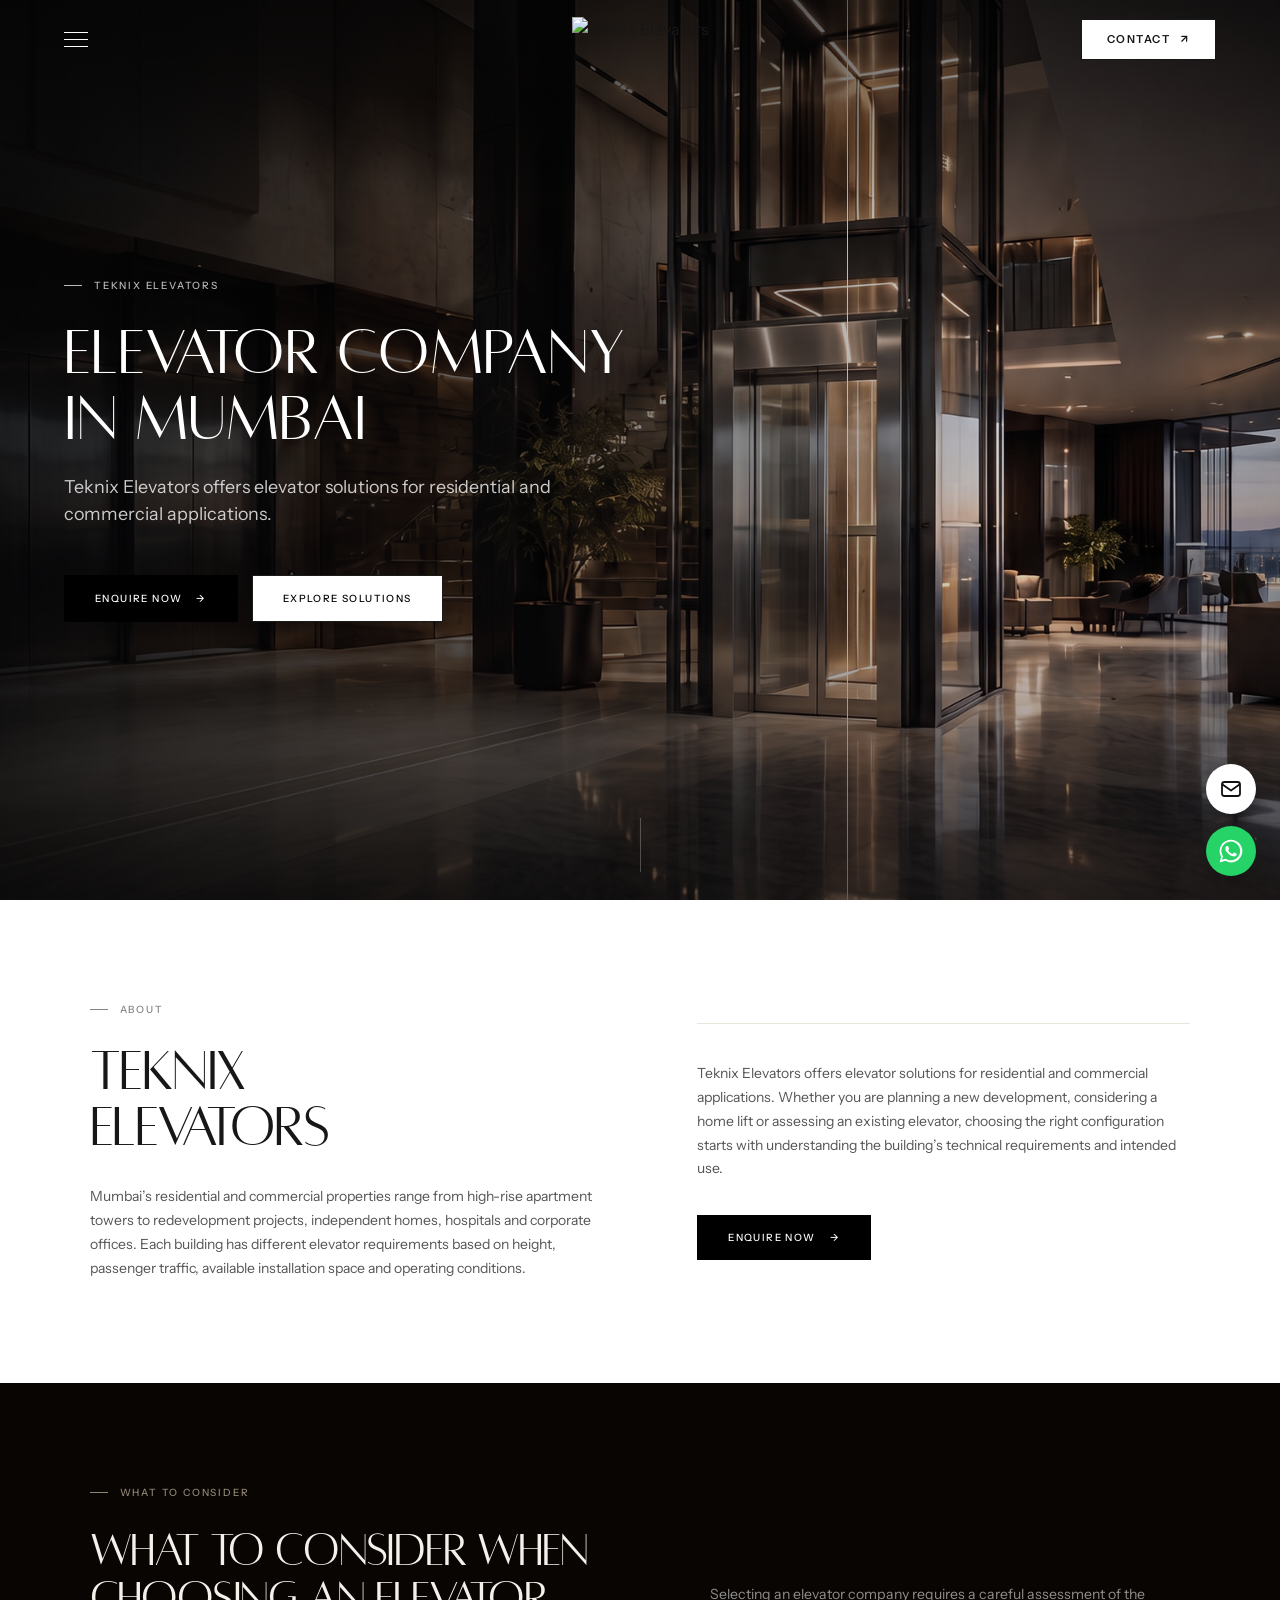
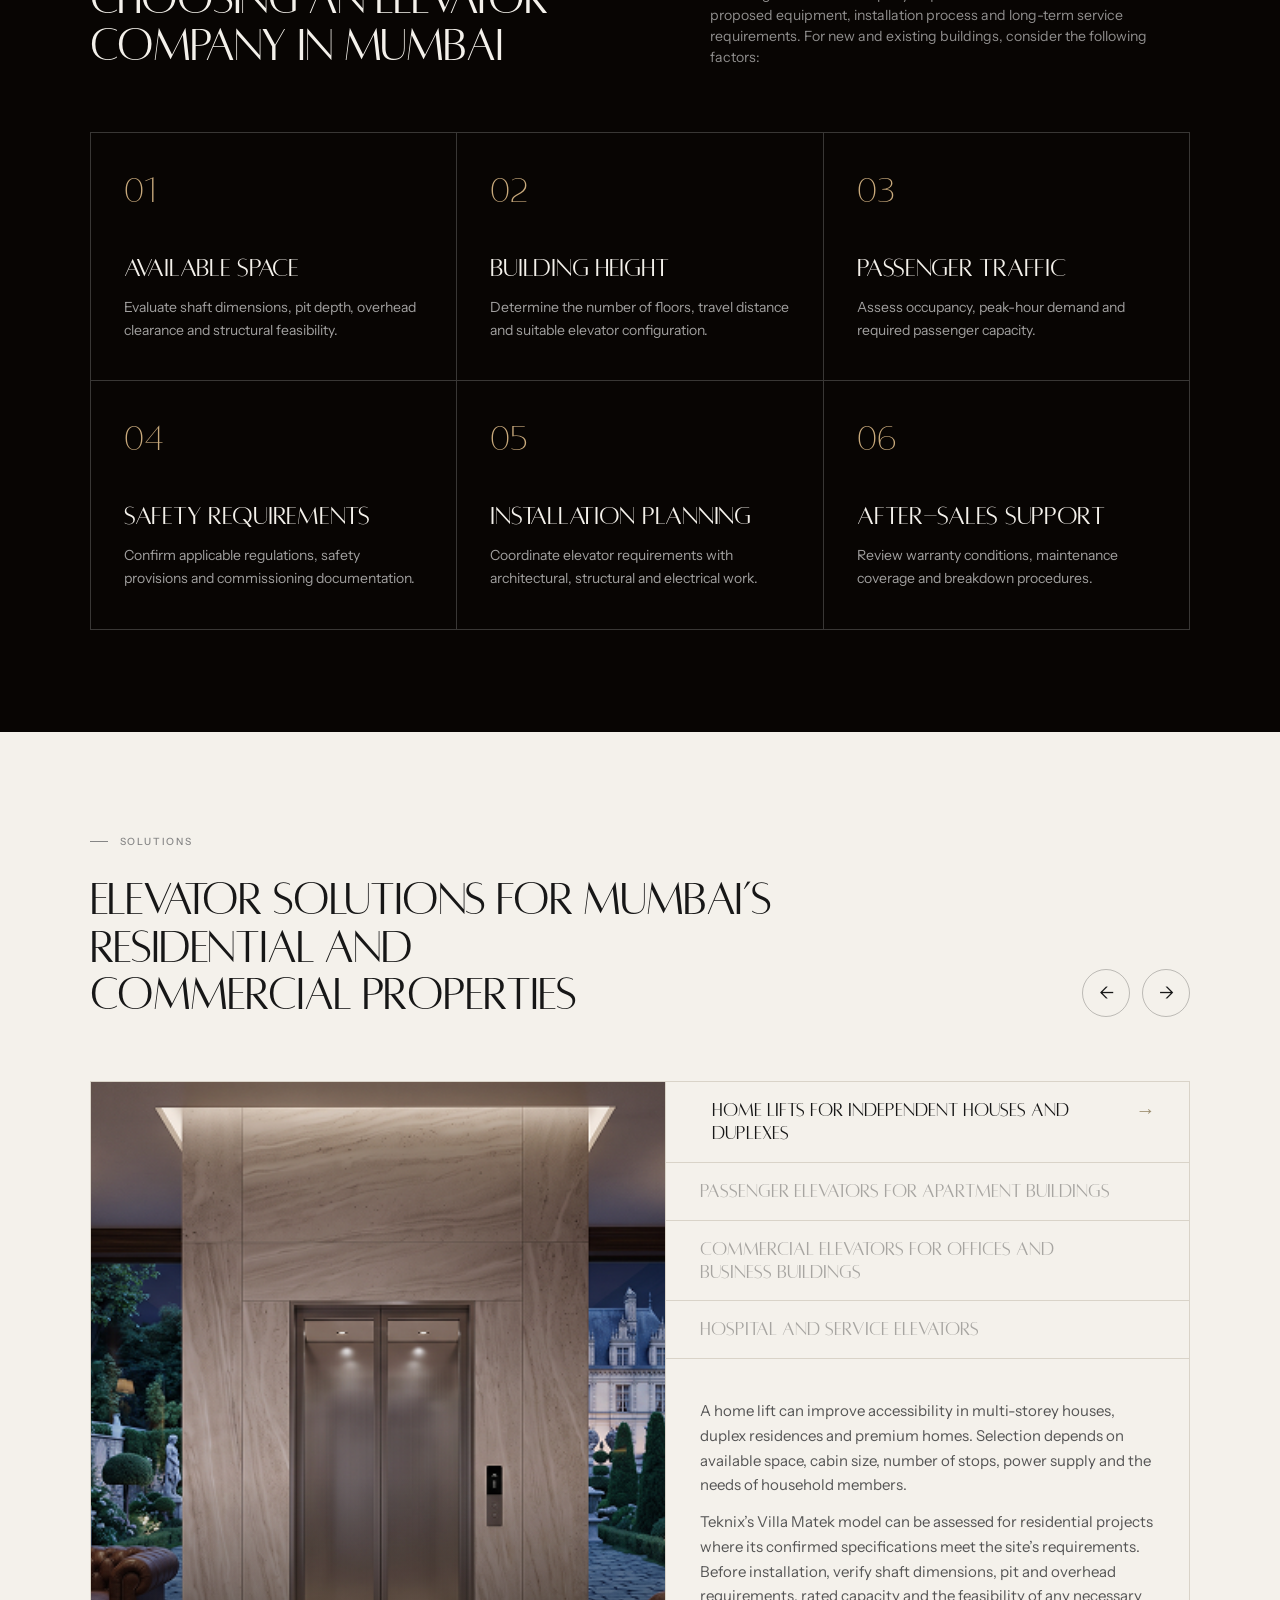
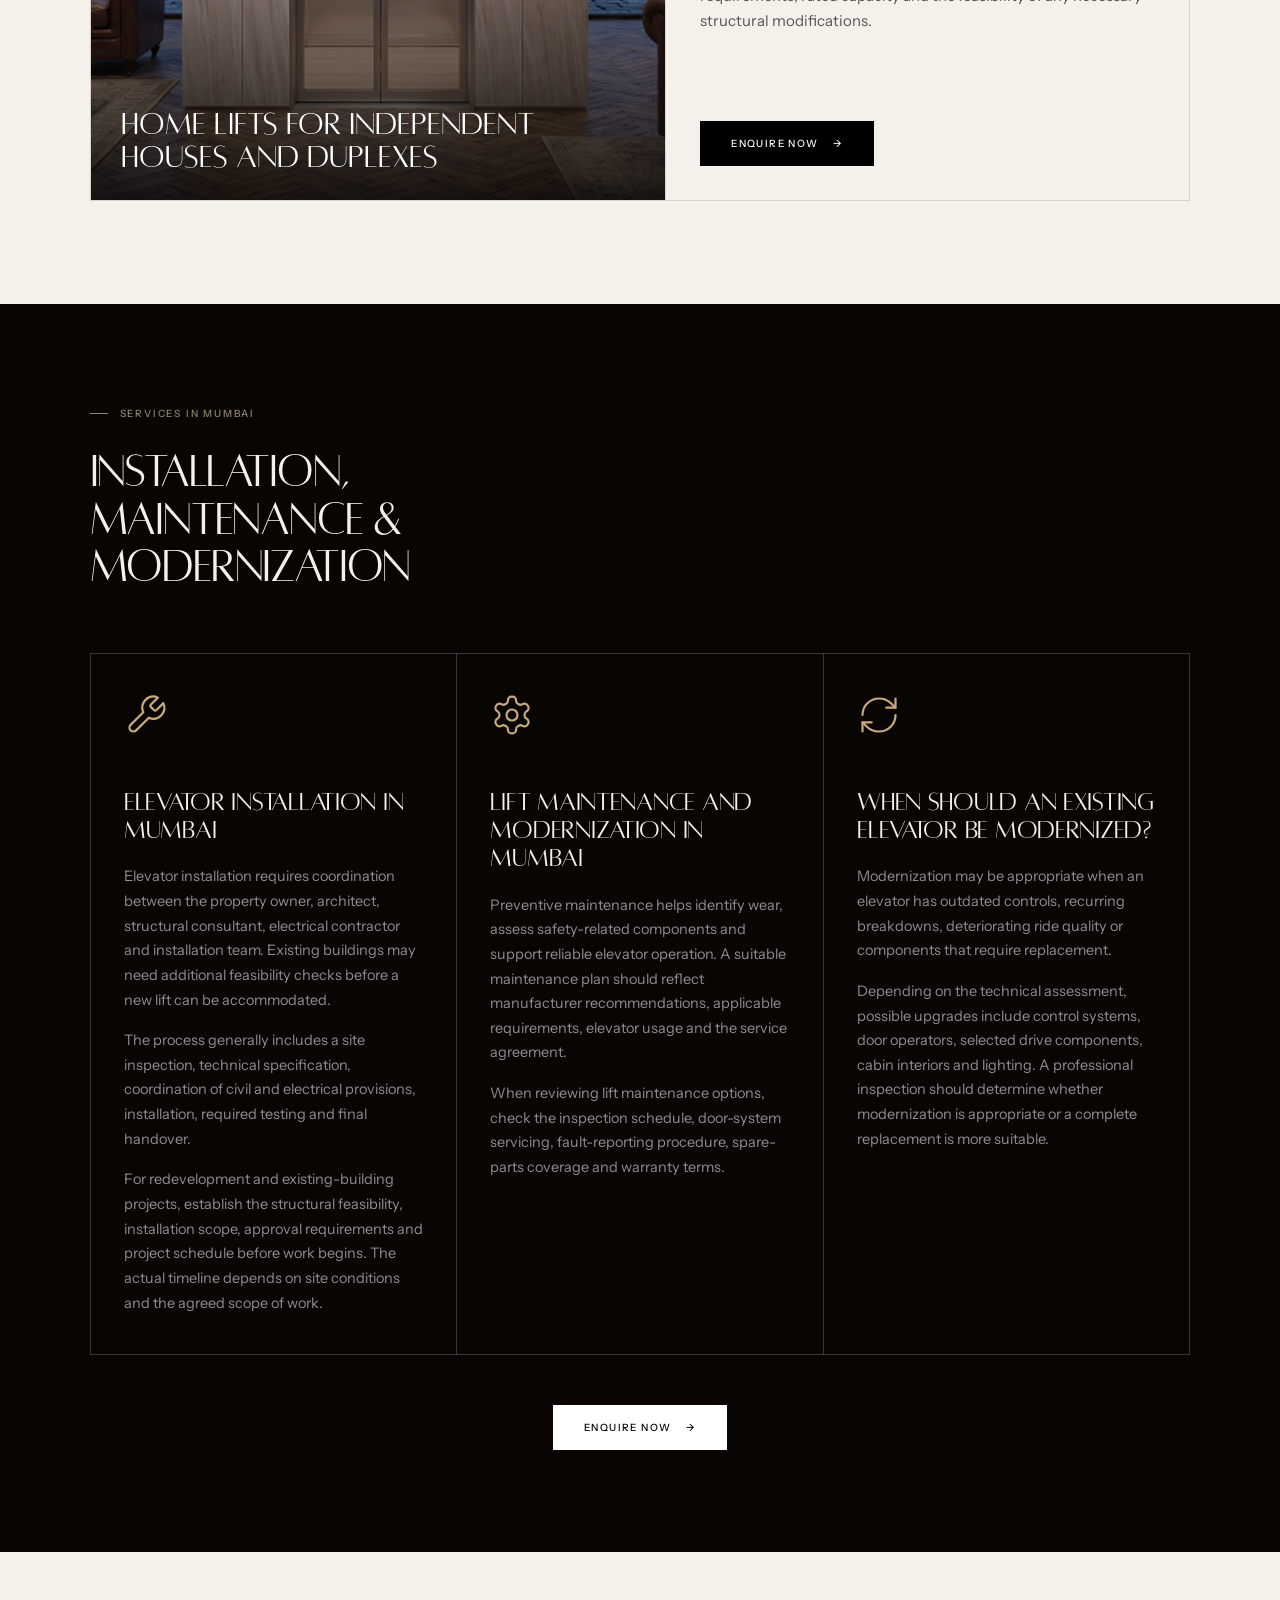
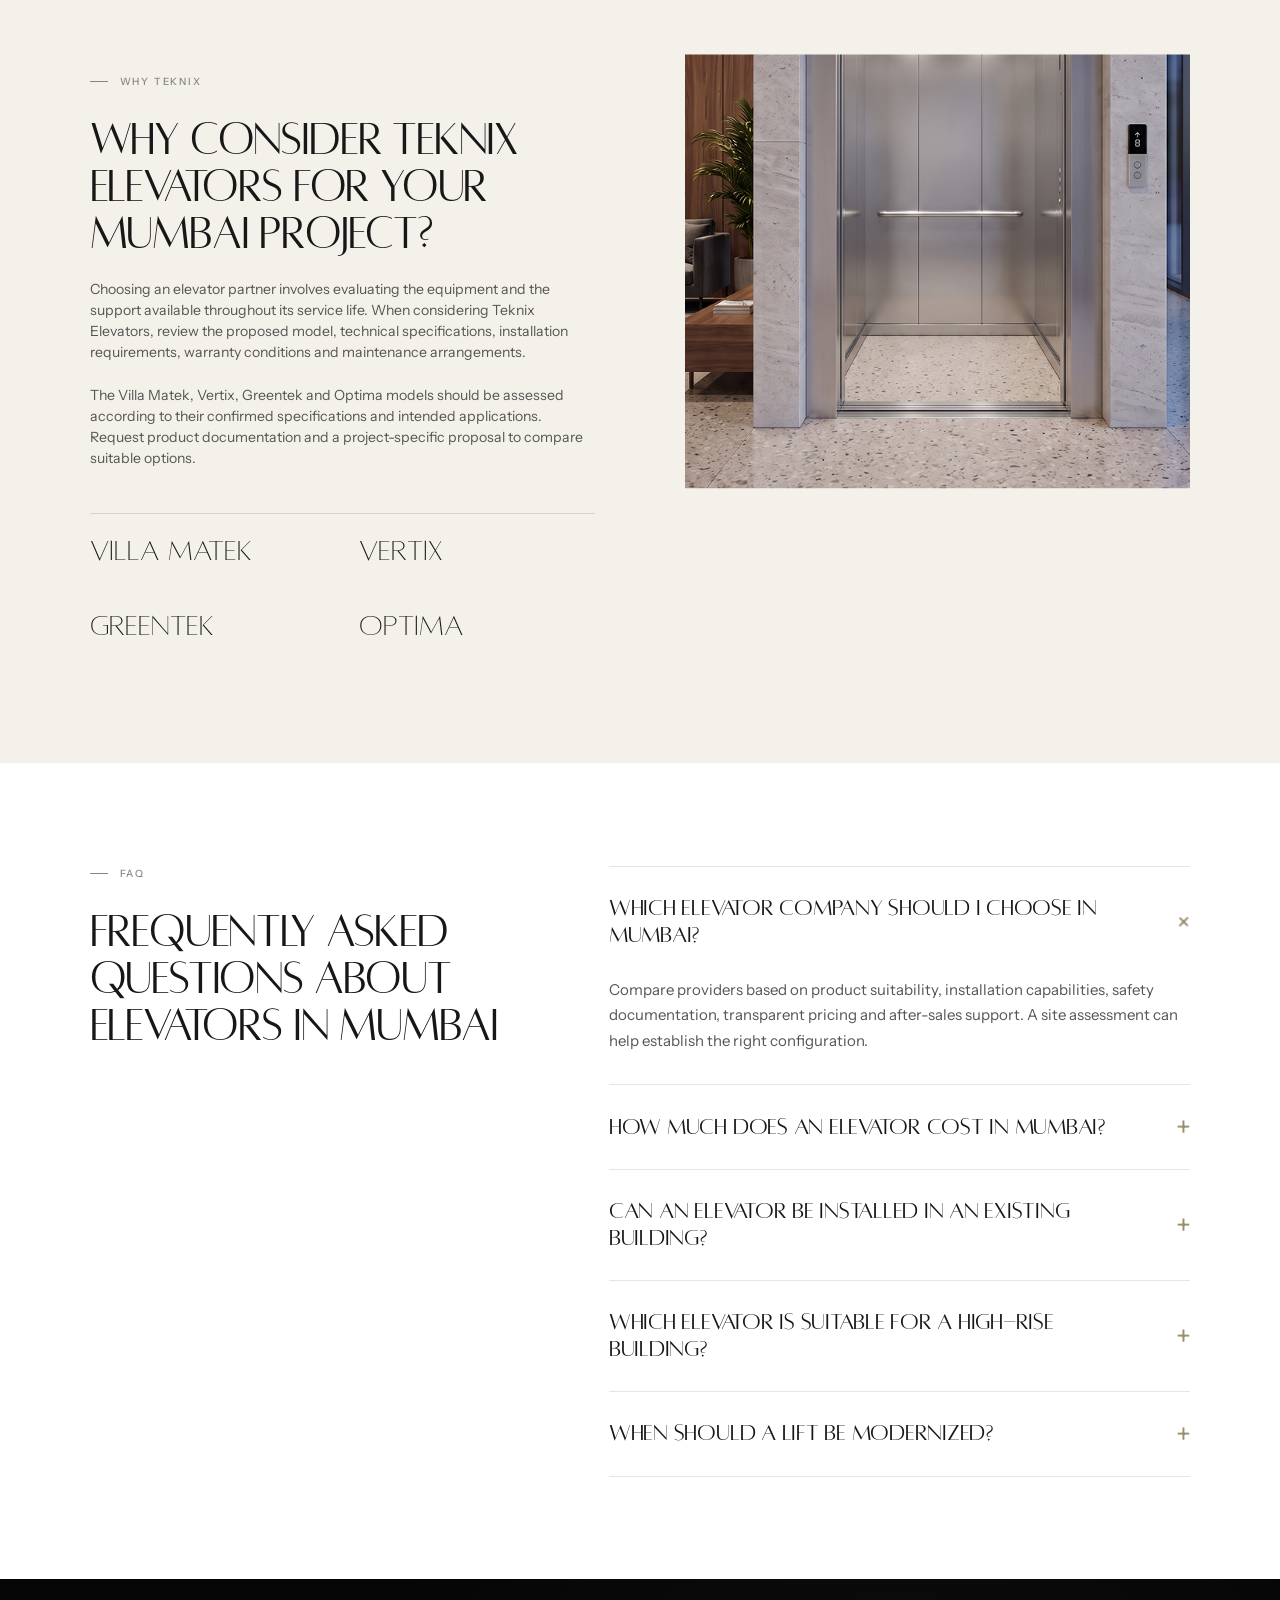
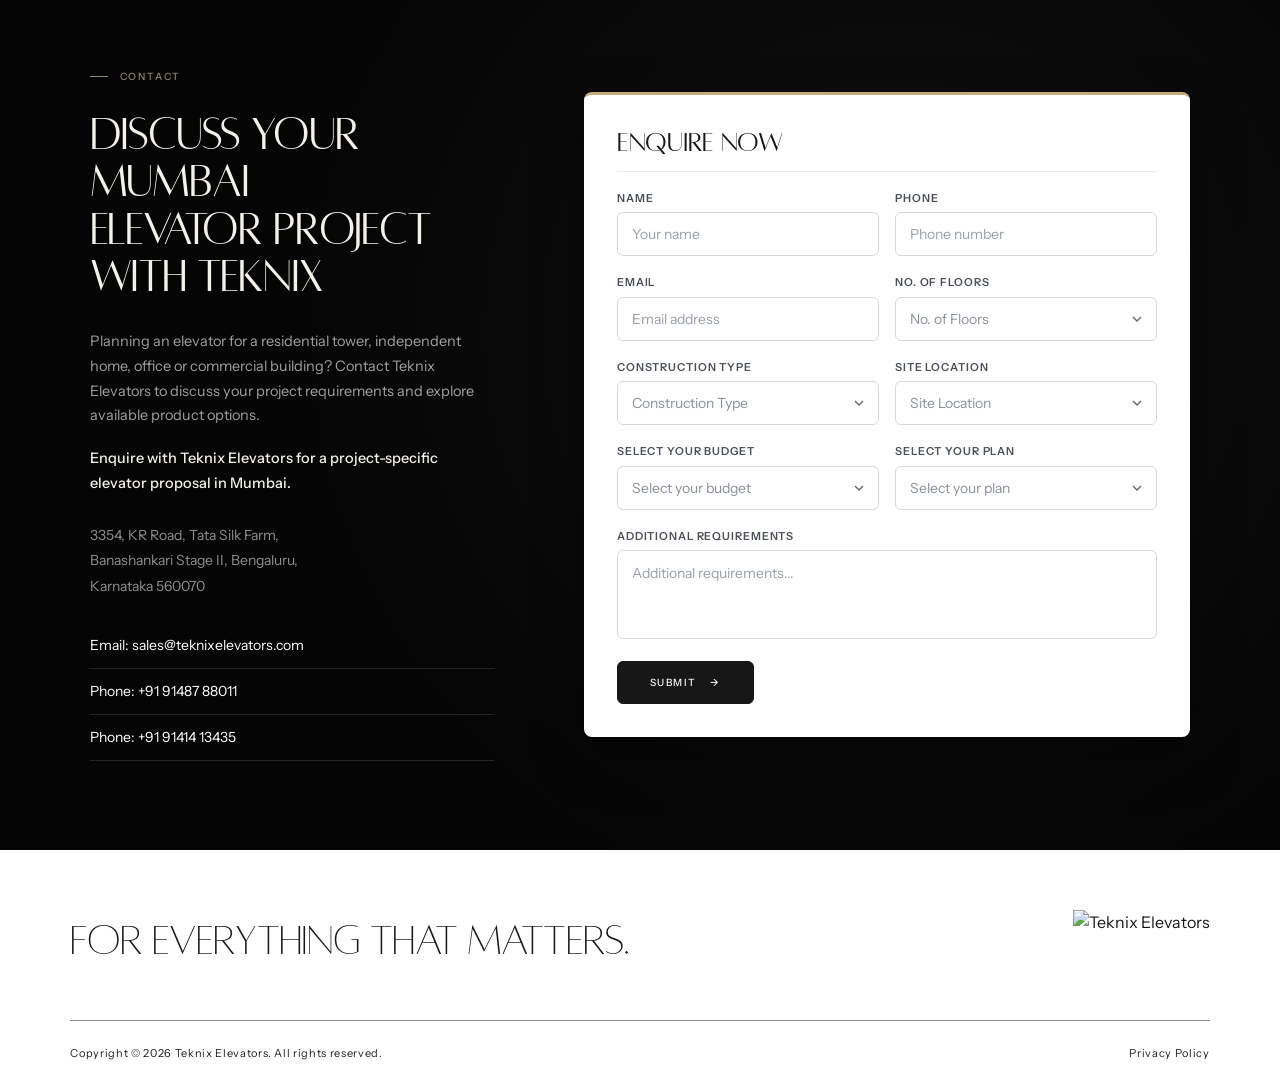
==== commit 3e66b19a: "email functionlity added" ====
--- a/index.html
+++ b/index.html
@@ -22,12 +22,13 @@
     <link rel="preconnect" href="https://fonts.gstatic.com" crossorigin>
     <link href="https://fonts.googleapis.com/css2?family=Instrument+Sans:wght@400;500;600;700&display=swap"
         rel="stylesheet">
-    <link rel="preload" as="image" href="./icons/hero-banner.webp">
+    <link rel="preload" as="image" href="./Images/banner.png">
     <link rel="stylesheet" href="./style.css">
     <link rel="icon" href="./favicon.png" type="image/png">
     <link rel="shortcut icon" href="./favicon.ico" type="image/x-icon">
 
-    <script type="application/ld+json">{"@context": "https://schema.org", "@type": "FAQPage", "mainEntity": [{"@type": "Question", "name": "Which elevator company should I choose in Mumbai?", "acceptedAnswer": {"@type": "Answer", "text": "Compare providers based on product suitability, installation capabilities, safety documentation, transparent pricing and after-sales support. A site assessment can help establish the right configuration."}}, {"@type": "Question", "name": "How much does an elevator cost in Mumbai?", "acceptedAnswer": {"@type": "Answer", "text": "The price depends on rated capacity, number of floors, drive technology, cabin finishes, available shaft space and civil work. Request a quotation based on the actual building requirements."}}, {"@type": "Question", "name": "Can an elevator be installed in an existing building?", "acceptedAnswer": {"@type": "Answer", "text": "Installation may be possible depending on structural conditions, available space, building layout and applicable permissions. A technical feasibility assessment should be completed first."}}, {"@type": "Question", "name": "Which elevator is suitable for a high-rise building?", "acceptedAnswer": {"@type": "Answer", "text": "The right configuration depends on building height, passenger traffic, travel speed, occupancy and expected usage. A building-specific assessment is necessary to determine the appropriate solution."}}, {"@type": "Question", "name": "When should a lift be modernized?", "acceptedAnswer": {"@type": "Answer", "text": "Consider an assessment if the elevator experiences frequent faults, outdated controls or deteriorating ride performance. The inspection should establish whether upgrades or replacement are more appropriate."}}]}</script>
+    <script
+        type="application/ld+json">{"@context": "https://schema.org", "@type": "FAQPage", "mainEntity": [{"@type": "Question", "name": "Which elevator company should I choose in Mumbai?", "acceptedAnswer": {"@type": "Answer", "text": "Compare providers based on product suitability, installation capabilities, safety documentation, transparent pricing and after-sales support. A site assessment can help establish the right configuration."}}, {"@type": "Question", "name": "How much does an elevator cost in Mumbai?", "acceptedAnswer": {"@type": "Answer", "text": "The price depends on rated capacity, number of floors, drive technology, cabin finishes, available shaft space and civil work. Request a quotation based on the actual building requirements."}}, {"@type": "Question", "name": "Can an elevator be installed in an existing building?", "acceptedAnswer": {"@type": "Answer", "text": "Installation may be possible depending on structural conditions, available space, building layout and applicable permissions. A technical feasibility assessment should be completed first."}}, {"@type": "Question", "name": "Which elevator is suitable for a high-rise building?", "acceptedAnswer": {"@type": "Answer", "text": "The right configuration depends on building height, passenger traffic, travel speed, occupancy and expected usage. A building-specific assessment is necessary to determine the appropriate solution."}}, {"@type": "Question", "name": "When should a lift be modernized?", "acceptedAnswer": {"@type": "Answer", "text": "Consider an assessment if the elevator experiences frequent faults, outdated controls or deteriorating ride performance. The inspection should establish whether upgrades or replacement are more appropriate."}}]}</script>
 </head>
 
 <body class="js-off">
@@ -35,14 +36,15 @@
     <!-- NAV -->
     <header class="nav" id="nav" data-s="top">
         <button class="burger" id="burger" aria-label="Open menu"><i></i><i></i><i></i></button>
-        <a href="#top" class="logo" aria-label="Teknix Elevators"><img src="./icons/logo.png" alt="Teknix Elevators"></a>
+        <a href="#top" class="logo" aria-label="Teknix Elevators"><img src="./Images/logo.png"
+                alt="Teknix Elevators"></a>
         <a href="#contact" class="nc open-form"><span>CONTACT</span><span>↗</span></a>
     </header>
     <div class="drawer" id="drawer">
         <div class="bd" data-close></div>
         <aside class="pn">
             <div class="hd"><button class="cls" data-close aria-label="Close menu"><i></i><i></i></button><img
-                    src="./icons/footer-logo.png" alt="Teknix" height="40"></div>
+                    src="./Images/logo.png" alt="Teknix" height="40"></div>
             <ul>
                 <li><a href="#top" data-close>Home</a></li>
                 <li><a href="#about" data-close>About</a></li>
@@ -58,11 +60,18 @@
     <main id="top">
         <!-- HERO -->
         <section class="hero">
-            <div class="bg"><img src="./icons/hero-banner.webp" alt="Teknix elevators and escalators in a modern building"></div>
+            <div class="bg">
+                <picture>
+                    <source media="(max-width: 768px)" srcset="./Images/mobi-banner.png">
+                    <img src="./Images/banner.png" alt="Teknix elevators and escalators in a modern building">
+                </picture>
+            </div>
             <div class="in">
                 <div class="eyebrow rv">Teknix Elevators</div>
-                <h1 class="ln"><span class="mask"><span style="--i:0">Elevator Company</span></span><span class="mask"><span style="--i:1">in Mumbai</span></span></h1>
-                <p class="rv" style="--d:.3s">Teknix Elevators offers elevator solutions for residential and commercial applications.</p>
+                <h1 class="ln"><span class="mask"><span style="--i:0">Elevator Company</span></span><span
+                        class="mask"><span style="--i:1">in Mumbai</span></span></h1>
+                <p class="rv" style="--d:.3s">Teknix Elevators offers elevator solutions for residential and commercial
+                    applications.</p>
                 <div class="cta rv" style="--d:.45s">
                     <button class="btn blk open-form"><span class="l">Enquire Now</span><span
                             class="ar l">→</span></button>
@@ -76,11 +85,18 @@
         <section class="sec welcome" id="about">
             <div class="copy">
                 <div class="eyebrow rv">About</div>
-                <h2 class="t ln"><span class="mask"><span style="--i:0">Teknix</span></span><span class="mask"><span style="--i:1">Elevators</span></span></h2>
-                <p class="rv">Mumbai’s residential and commercial properties range from high-rise apartment towers to redevelopment projects, independent homes, hospitals and corporate offices. Each building has different elevator requirements based on height, passenger traffic, available installation space and operating conditions.</p>
+                <h2 class="t ln"><span class="mask"><span style="--i:0">Teknix</span></span><span class="mask"><span
+                            style="--i:1">Elevators</span></span></h2>
+                <p class="rv">Mumbai’s residential and commercial properties range from high-rise apartment towers to
+                    redevelopment projects, independent homes, hospitals and corporate offices. Each building has
+                    different elevator requirements based on height, passenger traffic, available installation space and
+                    operating conditions.</p>
             </div>
             <div class="aside rv">
-                <p>Teknix Elevators offers elevator solutions for residential and commercial applications. Whether you are planning a new development, considering a home lift or assessing an existing elevator, choosing the right configuration starts with understanding the building’s technical requirements and intended use.</p>
+                <p>Teknix Elevators offers elevator solutions for residential and commercial applications. Whether you
+                    are planning a new development, considering a home lift or assessing an existing elevator, choosing
+                    the right configuration starts with understanding the building’s technical requirements and intended
+                    use.</p>
                 <button class="btn blk open-form"><span class="l">Enquire Now</span><span class="ar l">→</span></button>
             </div>
         </section>
@@ -90,20 +106,26 @@
             <div class="shead">
                 <div>
                     <div class="eyebrow rv">What to Consider</div>
-                    <h2 class="t md ln"><span class="mask"><span style="--i:0">What to Consider When</span></span><span class="mask"><span style="--i:1">Choosing an Elevator</span></span><span class="mask"><span style="--i:2">Company in Mumbai</span></span></h2>
-                </div>
-                <p class="lede rv">Selecting an elevator company requires a careful assessment of the proposed equipment, installation process and long-term service requirements. For new and existing buildings, consider the following factors:</p>
+                    <h2 class="t md ln"><span class="mask"><span style="--i:0">What to Consider When</span></span><span
+                            class="mask"><span style="--i:1">Choosing an Elevator</span></span><span class="mask"><span
+                                style="--i:2">Company in Mumbai</span></span></h2>
+                </div>
+                <p class="lede rv">Selecting an elevator company requires a careful assessment of the proposed
+                    equipment, installation process and long-term service requirements. For new and existing buildings,
+                    consider the following factors:</p>
             </div>
             <div class="sgrid cards">
                 <article class="svc card rv">
                     <span class="num">01</span>
                     <h3>Available space</h3>
-                    <p class="sd">Evaluate shaft dimensions, pit depth, overhead clearance and structural feasibility.</p>
+                    <p class="sd">Evaluate shaft dimensions, pit depth, overhead clearance and structural feasibility.
+                    </p>
                 </article>
                 <article class="svc card rv" style="--d:0.1s">
                     <span class="num">02</span>
                     <h3>Building height</h3>
-                    <p class="sd">Determine the number of floors, travel distance and suitable elevator configuration.</p>
+                    <p class="sd">Determine the number of floors, travel distance and suitable elevator configuration.
+                    </p>
                 </article>
                 <article class="svc card rv" style="--d:0.2s">
                     <span class="num">03</span>
@@ -118,7 +140,8 @@
                 <article class="svc card rv" style="--d:0.1s">
                     <span class="num">05</span>
                     <h3>Installation planning</h3>
-                    <p class="sd">Coordinate elevator requirements with architectural, structural and electrical work.</p>
+                    <p class="sd">Coordinate elevator requirements with architectural, structural and electrical work.
+                    </p>
                 </article>
                 <article class="svc card rv" style="--d:0.2s">
                     <span class="num">06</span>
@@ -133,19 +156,64 @@
             <div class="head">
                 <div>
                     <div class="eyebrow rv">Solutions</div>
-                    <h2 class="t md ln"><span class="mask"><span style="--i:0">Elevator Solutions for Mumbai’s</span></span><span class="mask"><span style="--i:1">Residential and</span></span><span class="mask"><span style="--i:2">Commercial Properties</span></span></h2>
-                </div>
-                <div class="ctl rv"><button class="vprev" aria-label="Previous">←</button><button class="vnext" aria-label="Next">→</button></div>
+                    <h2 class="t md ln"><span class="mask"><span style="--i:0">Elevator Solutions for
+                                Mumbai’s</span></span><span class="mask"><span style="--i:1">Residential
+                                and</span></span><span class="mask"><span style="--i:2">Commercial
+                                Properties</span></span></h2>
+                </div>
+                <div class="ctl rv"><button class="vprev" aria-label="Previous">←</button><button class="vnext"
+                        aria-label="Next">→</button></div>
             </div>
             <div class="pgrid rv">
-                <div class="pimg"><img class="vimg" src="./icons/sol-1.webp" alt="Home Lifts for Independent Houses and Duplexes" loading="lazy">
+                <div class="pimg"><img class="vimg" src="./Images/image1.png"
+                        alt="Home Lifts for Independent Houses and Duplexes" loading="lazy">
                     <div class="tag">Home Lifts for Independent Houses and Duplexes</div>
                 </div>
                 <div class="pinfo">
-                    <ul class="tabs" role="tablist"><li role="tab" tabindex="0" data-i="0" data-img="./icons/sol-1.webp" class="on">Home Lifts for Independent Houses and Duplexes</li><li role="tab" tabindex="0" data-i="1" data-img="./icons/sol-2.webp">Passenger Elevators for Apartment Buildings</li><li role="tab" tabindex="0" data-i="2" data-img="./icons/sol-3.webp">Commercial Elevators for Offices and Business Buildings</li><li role="tab" tabindex="0" data-i="3" data-img="./icons/sol-4.webp">Hospital and Service Elevators</li></ul>
+                    <ul class="tabs" role="tablist">
+                        <li role="tab" tabindex="0" data-i="0" data-img="./Images/image1.png" class="on">Home Lifts for
+                            Independent Houses and Duplexes</li>
+                        <li role="tab" tabindex="0" data-i="1" data-img="./Images/image2.png">Passenger Elevators for
+                            Apartment Buildings</li>
+                        <li role="tab" tabindex="0" data-i="2" data-img="./Images/image3.png">Commercial Elevators for
+                            Offices and Business Buildings</li>
+                        <li role="tab" tabindex="0" data-i="3" data-img="./Images/image4.png">Hospital and Service
+                            Elevators</li>
+                    </ul>
                     <div class="pdesc">
-                        <div class="pstack"><div class="pd on"><span class="pp">A home lift can improve accessibility in multi-storey houses, duplex residences and premium homes. Selection depends on available space, cabin size, number of stops, power supply and the needs of household members.</span><span class="pp">Teknix’s Villa Matek model can be assessed for residential projects where its confirmed specifications meet the site’s requirements. Before installation, verify shaft dimensions, pit and overhead requirements, rated capacity and the feasibility of any necessary structural modifications.</span></div><div class="pd"><span class="pp">Residential towers require elevators suited to building height, occupancy and daily passenger movement. Developers should consider rated capacity, travel speed, door dimensions, expected traffic and accessibility when planning an installation.</span><span class="pp">For projects in Mumbai, Thane and Navi Mumbai, elevator planning should be coordinated with the building’s layout and expected usage. High-occupancy developments may also require a professional traffic assessment to determine the appropriate elevator configuration.</span></div><div class="pd"><span class="pp">Commercial buildings need elevator systems suited to their operating environment. Offices, retail properties and mixed-use developments can differ significantly in passenger demand and movement patterns.</span><span class="pp">For projects around Bandra-Kurla Complex, Lower Parel and other business districts, assess the required passenger capacity, travel distance, building occupancy and operating schedule before selecting a commercial elevator.</span><span class="pp">Teknix’s Vertix range can be considered for relevant applications after checking the model’s technical specifications against the project requirements.</span></div><div class="pd"><span class="pp">Hospitals and service buildings may need elevators for stretchers, medical equipment, supplies or goods. These applications require suitable cabin dimensions, door clearances, rated loads and leveling performance.</span><span class="pp">The final elevator specification should reflect the intended use, building design and applicable safety requirements.</span></div></div>
-                        <button class="btn blk open-form"><span class="l">Enquire Now</span><span class="ar l">→</span></button>
+                        <div class="pstack">
+                            <div class="pd on"><span class="pp">A home lift can improve accessibility in multi-storey
+                                    houses, duplex residences and premium homes. Selection depends on available space,
+                                    cabin size, number of stops, power supply and the needs of household
+                                    members.</span><span class="pp">Teknix’s Villa Matek model can be assessed for
+                                    residential projects where its confirmed specifications meet the site’s
+                                    requirements. Before installation, verify shaft dimensions, pit and overhead
+                                    requirements, rated capacity and the feasibility of any necessary structural
+                                    modifications.</span></div>
+                            <div class="pd"><span class="pp">Residential towers require elevators suited to building
+                                    height, occupancy and daily passenger movement. Developers should consider rated
+                                    capacity, travel speed, door dimensions, expected traffic and accessibility when
+                                    planning an installation.</span><span class="pp">For projects in Mumbai, Thane and
+                                    Navi Mumbai, elevator planning should be coordinated with the building’s layout and
+                                    expected usage. High-occupancy developments may also require a professional traffic
+                                    assessment to determine the appropriate elevator configuration.</span></div>
+                            <div class="pd"><span class="pp">Commercial buildings need elevator systems suited to their
+                                    operating environment. Offices, retail properties and mixed-use developments can
+                                    differ significantly in passenger demand and movement patterns.</span><span
+                                    class="pp">For projects around Bandra-Kurla Complex, Lower Parel and other business
+                                    districts, assess the required passenger capacity, travel distance, building
+                                    occupancy and operating schedule before selecting a commercial elevator.</span><span
+                                    class="pp">Teknix’s Vertix range can be considered for relevant applications after
+                                    checking the model’s technical specifications against the project
+                                    requirements.</span></div>
+                            <div class="pd"><span class="pp">Hospitals and service buildings may need elevators for
+                                    stretchers, medical equipment, supplies or goods. These applications require
+                                    suitable cabin dimensions, door clearances, rated loads and leveling
+                                    performance.</span><span class="pp">The final elevator specification should reflect
+                                    the intended use, building design and applicable safety requirements.</span></div>
+                        </div>
+                        <button class="btn blk open-form"><span class="l">Enquire Now</span><span
+                                class="ar l">→</span></button>
                     </div>
                 </div>
             </div>
@@ -156,40 +224,77 @@
             <div class="shead">
                 <div>
                     <div class="eyebrow rv">Services in Mumbai</div>
-                    <h2 class="t md ln"><span class="mask"><span style="--i:0">Installation,</span></span><span class="mask"><span style="--i:1">Maintenance &amp;</span></span><span class="mask"><span style="--i:2">Modernization</span></span></h2>
+                    <h2 class="t md ln"><span class="mask"><span style="--i:0">Installation,</span></span><span
+                            class="mask"><span style="--i:1">Maintenance &amp;</span></span><span class="mask"><span
+                                style="--i:2">Modernization</span></span></h2>
                 </div>
             </div>
             <div class="sgrid">
                 <article class="svc txt rv">
-                    <svg class="si" viewBox="0 0 24 24" fill="none" stroke="currentColor" stroke-width="1.2" stroke-linecap="round" stroke-linejoin="round" aria-hidden="true"><path d="M14.7 6.3a1 1 0 0 0 0 1.4l1.6 1.6a1 1 0 0 0 1.4 0l3.77-3.77a6 6 0 0 1-7.94 7.94l-6.91 6.91a2.12 2.12 0 0 1-3-3l6.91-6.91a6 6 0 0 1 7.94-7.94l-3.76 3.76z"/></svg>
+                    <svg class="si" viewBox="0 0 24 24" fill="none" stroke="currentColor" stroke-width="1.2"
+                        stroke-linecap="round" stroke-linejoin="round" aria-hidden="true">
+                        <path
+                            d="M14.7 6.3a1 1 0 0 0 0 1.4l1.6 1.6a1 1 0 0 0 1.4 0l3.77-3.77a6 6 0 0 1-7.94 7.94l-6.91 6.91a2.12 2.12 0 0 1-3-3l6.91-6.91a6 6 0 0 1 7.94-7.94l-3.76 3.76z" />
+                    </svg>
                     <h3>Elevator Installation in Mumbai</h3>
-                    <p class="sd">Elevator installation requires coordination between the property owner, architect, structural consultant, electrical contractor and installation team. Existing buildings may need additional feasibility checks before a new lift can be accommodated.</p>
-                    <p class="sd">The process generally includes a site inspection, technical specification, coordination of civil and electrical provisions, installation, required testing and final handover.</p>
-                    <p class="sd">For redevelopment and existing-building projects, establish the structural feasibility, installation scope, approval requirements and project schedule before work begins. The actual timeline depends on site conditions and the agreed scope of work.</p>
+                    <p class="sd">Elevator installation requires coordination between the property owner, architect,
+                        structural consultant, electrical contractor and installation team. Existing buildings may need
+                        additional feasibility checks before a new lift can be accommodated.</p>
+                    <p class="sd">The process generally includes a site inspection, technical specification,
+                        coordination of civil and electrical provisions, installation, required testing and final
+                        handover.</p>
+                    <p class="sd">For redevelopment and existing-building projects, establish the structural
+                        feasibility, installation scope, approval requirements and project schedule before work begins.
+                        The actual timeline depends on site conditions and the agreed scope of work.</p>
                 </article>
                 <article class="svc txt rv" style="--d:.1s">
-                    <svg class="si" viewBox="0 0 24 24" fill="none" stroke="currentColor" stroke-width="1.2" stroke-linecap="round" stroke-linejoin="round" aria-hidden="true"><path d="M12.22 2h-.44a2 2 0 0 0-2 2v.18a2 2 0 0 1-1 1.73l-.43.25a2 2 0 0 1-2 0l-.15-.08a2 2 0 0 0-2.73.73l-.22.38a2 2 0 0 0 .73 2.73l.15.1a2 2 0 0 1 1 1.72v.51a2 2 0 0 1-1 1.74l-.15.09a2 2 0 0 0-.73 2.73l.22.38a2 2 0 0 0 2.73.73l.15-.08a2 2 0 0 1 2 0l.43.25a2 2 0 0 1 1 1.73V20a2 2 0 0 0 2 2h.44a2 2 0 0 0 2-2v-.18a2 2 0 0 1 1-1.73l.43-.25a2 2 0 0 1 2 0l.15.08a2 2 0 0 0 2.73-.73l.22-.39a2 2 0 0 0-.73-2.73l-.15-.08a2 2 0 0 1-1-1.74v-.5a2 2 0 0 1 1-1.74l.15-.09a2 2 0 0 0 .73-2.73l-.22-.38a2 2 0 0 0-2.73-.73l-.15.08a2 2 0 0 1-2 0l-.43-.25a2 2 0 0 1-1-1.73V4a2 2 0 0 0-2-2z"/><circle cx="12" cy="12" r="3"/></svg>
+                    <svg class="si" viewBox="0 0 24 24" fill="none" stroke="currentColor" stroke-width="1.2"
+                        stroke-linecap="round" stroke-linejoin="round" aria-hidden="true">
+                        <path
+                            d="M12.22 2h-.44a2 2 0 0 0-2 2v.18a2 2 0 0 1-1 1.73l-.43.25a2 2 0 0 1-2 0l-.15-.08a2 2 0 0 0-2.73.73l-.22.38a2 2 0 0 0 .73 2.73l.15.1a2 2 0 0 1 1 1.72v.51a2 2 0 0 1-1 1.74l-.15.09a2 2 0 0 0-.73 2.73l.22.38a2 2 0 0 0 2.73.73l.15-.08a2 2 0 0 1 2 0l.43.25a2 2 0 0 1 1 1.73V20a2 2 0 0 0 2 2h.44a2 2 0 0 0 2-2v-.18a2 2 0 0 1 1-1.73l.43-.25a2 2 0 0 1 2 0l.15.08a2 2 0 0 0 2.73-.73l.22-.39a2 2 0 0 0-.73-2.73l-.15-.08a2 2 0 0 1-1-1.74v-.5a2 2 0 0 1 1-1.74l.15-.09a2 2 0 0 0 .73-2.73l-.22-.38a2 2 0 0 0-2.73-.73l-.15.08a2 2 0 0 1-2 0l-.43-.25a2 2 0 0 1-1-1.73V4a2 2 0 0 0-2-2z" />
+                        <circle cx="12" cy="12" r="3" />
+                    </svg>
                     <h3>Lift Maintenance and Modernization in Mumbai</h3>
-                    <p class="sd">Preventive maintenance helps identify wear, assess safety-related components and support reliable elevator operation. A suitable maintenance plan should reflect manufacturer recommendations, applicable requirements, elevator usage and the service agreement.</p>
-                    <p class="sd">When reviewing lift maintenance options, check the inspection schedule, door-system servicing, fault-reporting procedure, spare-parts coverage and warranty terms.</p>
+                    <p class="sd">Preventive maintenance helps identify wear, assess safety-related components and
+                        support reliable elevator operation. A suitable maintenance plan should reflect manufacturer
+                        recommendations, applicable requirements, elevator usage and the service agreement.</p>
+                    <p class="sd">When reviewing lift maintenance options, check the inspection schedule, door-system
+                        servicing, fault-reporting procedure, spare-parts coverage and warranty terms.</p>
                 </article>
                 <article class="svc txt rv" style="--d:.2s">
-                    <svg class="si" viewBox="0 0 24 24" fill="none" stroke="currentColor" stroke-width="1.2" stroke-linecap="round" stroke-linejoin="round" aria-hidden="true"><path d="M3 12a9 9 0 0 1 9-9 9.75 9.75 0 0 1 6.74 2.74L21 8"/><path d="M21 3v5h-5"/><path d="M21 12a9 9 0 0 1-9 9 9.75 9.75 0 0 1-6.74-2.74L3 16"/><path d="M8 16H3v5"/></svg>
+                    <svg class="si" viewBox="0 0 24 24" fill="none" stroke="currentColor" stroke-width="1.2"
+                        stroke-linecap="round" stroke-linejoin="round" aria-hidden="true">
+                        <path d="M3 12a9 9 0 0 1 9-9 9.75 9.75 0 0 1 6.74 2.74L21 8" />
+                        <path d="M21 3v5h-5" />
+                        <path d="M21 12a9 9 0 0 1-9 9 9.75 9.75 0 0 1-6.74-2.74L3 16" />
+                        <path d="M8 16H3v5" />
+                    </svg>
                     <h3>When Should an Existing Elevator Be Modernized?</h3>
-                    <p class="sd">Modernization may be appropriate when an elevator has outdated controls, recurring breakdowns, deteriorating ride quality or components that require replacement.</p>
-                    <p class="sd">Depending on the technical assessment, possible upgrades include control systems, door operators, selected drive components, cabin interiors and lighting. A professional inspection should determine whether modernization is appropriate or a complete replacement is more suitable.</p>
-                </article>
-            </div>
-            <div class="fcta rv"><button class="btn wht open-form"><span class="l">Enquire Now</span><span class="ar l">→</span></button></div>
+                    <p class="sd">Modernization may be appropriate when an elevator has outdated controls, recurring
+                        breakdowns, deteriorating ride quality or components that require replacement.</p>
+                    <p class="sd">Depending on the technical assessment, possible upgrades include control systems, door
+                        operators, selected drive components, cabin interiors and lighting. A professional inspection
+                        should determine whether modernization is appropriate or a complete replacement is more
+                        suitable.</p>
+                </article>
+            </div>
+            <div class="fcta rv"><button class="btn wht open-form"><span class="l">Enquire Now</span><span
+                        class="ar l">→</span></button></div>
         </section>
 
         <!-- WHY TEKNIX -->
         <section class="sec corp" id="why">
             <div class="txt">
                 <div class="eyebrow rv">Why Teknix</div>
-                <h2 class="t md ln"><span class="mask"><span style="--i:0">Why Consider Teknix</span></span><span class="mask"><span style="--i:1">Elevators for Your</span></span><span class="mask"><span style="--i:2">Mumbai Project?</span></span></h2>
-                <p class="rv">Choosing an elevator partner involves evaluating the equipment and the support available throughout its service life. When considering Teknix Elevators, review the proposed model, technical specifications, installation requirements, warranty conditions and maintenance arrangements.</p>
-                <p class="rv">The Villa Matek, Vertix, Greentek and Optima models should be assessed according to their confirmed specifications and intended applications. Request product documentation and a project-specific proposal to compare suitable options.</p>
+                <h2 class="t md ln"><span class="mask"><span style="--i:0">Why Consider Teknix</span></span><span
+                        class="mask"><span style="--i:1">Elevators for Your</span></span><span class="mask"><span
+                            style="--i:2">Mumbai Project?</span></span></h2>
+                <p class="rv">Choosing an elevator partner involves evaluating the equipment and the support available
+                    throughout its service life. When considering Teknix Elevators, review the proposed model, technical
+                    specifications, installation requirements, warranty conditions and maintenance arrangements.</p>
+                <p class="rv">The Villa Matek, Vertix, Greentek and Optima models should be assessed according to their
+                    confirmed specifications and intended applications. Request product documentation and a
+                    project-specific proposal to compare suitable options.</p>
                 <div class="stats models rv">
                     <div><b>Villa Matek</b></div>
                     <div><b>Vertix</b></div>
@@ -197,19 +302,51 @@
                     <div><b>Optima</b></div>
                 </div>
             </div>
-            <div class="im ri" data-ri><img src="./icons/corp-profile.webp" alt="Teknix home elevator" loading="lazy"></div>
-        </section>
+            <div class="im ri" data-ri><img src="./Images/why.png" alt="Teknix home elevator" loading="lazy">
+            </div>
+        </section>
+
+
 
         <!-- FAQ -->
-        <section class="sec" id="faq">
-            <div class="eyebrow rv">FAQ</div>
-            <h2 class="t md ln"><span class="mask"><span style="--i:0">Frequently Asked Questions</span></span><span class="mask"><span style="--i:1">About Elevators in Mumbai</span></span></h2>
+        <section class="sec faqsec" id="faq">
+            <div class="fhead">
+                <div class="eyebrow rv">FAQ</div>
+                <h2 class="t md ln"><span class="mask"><span style="--i:0">Frequently Asked</span></span><span
+                        class="mask"><span style="--i:1">Questions About</span></span><span class="mask"><span
+                            style="--i:2">Elevators in Mumbai</span></span></h2>
+            </div>
             <div class="faq">
-                <details class="rv" open><summary>Which elevator company should I choose in Mumbai?</summary><div class="a">Compare providers based on product suitability, installation capabilities, safety documentation, transparent pricing and after-sales support. A site assessment can help establish the right configuration.</div></details>
-                <details class="rv"><summary>How much does an elevator cost in Mumbai?</summary><div class="a">The price depends on rated capacity, number of floors, drive technology, cabin finishes, available shaft space and civil work. Request a quotation based on the actual building requirements.</div></details>
-                <details class="rv"><summary>Can an elevator be installed in an existing building?</summary><div class="a">Installation may be possible depending on structural conditions, available space, building layout and applicable permissions. A technical feasibility assessment should be completed first.</div></details>
-                <details class="rv"><summary>Which elevator is suitable for a high-rise building?</summary><div class="a">The right configuration depends on building height, passenger traffic, travel speed, occupancy and expected usage. A building-specific assessment is necessary to determine the appropriate solution.</div></details>
-                <details class="rv"><summary>When should a lift be modernized?</summary><div class="a">Consider an assessment if the elevator experiences frequent faults, outdated controls or deteriorating ride performance. The inspection should establish whether upgrades or replacement are more appropriate.</div></details>
+                <details class="rv" open>
+                    <summary>Which elevator company should I choose in Mumbai?</summary>
+                    <div class="a">Compare providers based on product suitability, installation capabilities, safety
+                        documentation, transparent pricing and after-sales support. A site assessment can help establish
+                        the right configuration.</div>
+                </details>
+                <details class="rv">
+                    <summary>How much does an elevator cost in Mumbai?</summary>
+                    <div class="a">The price depends on rated capacity, number of floors, drive technology, cabin
+                        finishes, available shaft space and civil work. Request a quotation based on the actual building
+                        requirements.</div>
+                </details>
+                <details class="rv">
+                    <summary>Can an elevator be installed in an existing building?</summary>
+                    <div class="a">Installation may be possible depending on structural conditions, available space,
+                        building layout and applicable permissions. A technical feasibility assessment should be
+                        completed first.</div>
+                </details>
+                <details class="rv">
+                    <summary>Which elevator is suitable for a high-rise building?</summary>
+                    <div class="a">The right configuration depends on building height, passenger traffic, travel speed,
+                        occupancy and expected usage. A building-specific assessment is necessary to determine the
+                        appropriate solution.</div>
+                </details>
+                <details class="rv">
+                    <summary>When should a lift be modernized?</summary>
+                    <div class="a">Consider an assessment if the elevator experiences frequent faults, outdated controls
+                        or deteriorating ride performance. The inspection should establish whether upgrades or
+                        replacement are more appropriate.</div>
+                </details>
             </div>
         </section>
 
@@ -217,10 +354,16 @@
         <section class="contact" id="contact">
             <div class="cinfo">
                 <div class="eyebrow rv" style="color:rgba(190,177,153,.75)">Contact</div>
-                <h2 class="t md ln" style="color:var(--cream)"><span class="mask"><span style="--i:0">Discuss Your Mumbai</span></span><span class="mask"><span style="--i:1">Elevator Project</span></span><span class="mask"><span style="--i:2">with Teknix</span></span></h2>
-                <p class="cp rv">Planning an elevator for a residential tower, independent home, office or commercial building? Contact Teknix Elevators to discuss your project requirements and explore available product options.</p>
-                <p class="cp strong rv">Enquire with Teknix Elevators for a project-specific elevator proposal in Mumbai.</p>
-                <address class="rv">3354, KR Road, Tata Silk Farm,<br>Banashankari Stage II, Bengaluru,<br>Karnataka 560070</address>
+                <h2 class="t md ln" style="color:var(--cream)"><span class="mask"><span style="--i:0">Discuss Your
+                            Mumbai</span></span><span class="mask"><span style="--i:1">Elevator
+                            Project</span></span><span class="mask"><span style="--i:2">with Teknix</span></span></h2>
+                <p class="cp rv">Planning an elevator for a residential tower, independent home, office or commercial
+                    building? Contact Teknix Elevators to discuss your project requirements and explore available
+                    product options.</p>
+                <p class="cp strong rv">Enquire with Teknix Elevators for a project-specific elevator proposal in
+                    Mumbai.</p>
+                <address class="rv">3354, KR Road, Tata Silk Farm,<br>Banashankari Stage II, Bengaluru,<br>Karnataka
+                    560070</address>
                 <div class="rv">
                     <a class="row" href="mailto:sales@teknixelevators.com">Email: sales@teknixelevators.com</a>
                     <a class="row" href="tel:+919148788011">Phone: +91 91487 88011</a>
@@ -234,7 +377,7 @@
     <!-- FOOTER -->
     <footer class="foot">
         <div class="top">
-            <h2>For everything that matters.</h2><img src="./icons/footer-logo.png" alt="Teknix Elevators">
+            <h2>For everything that matters.</h2><img src="./Images/logo.png" alt="Teknix Elevators">
         </div>
         <div class="bot"><span>Copyright © 2026 Teknix Elevators. All rights reserved.</span><a
                 href="https://teknixelevators.com/privacy-policy" target="_blank" rel="noopener">Privacy Policy</a>
@@ -269,4 +412,4 @@
     <script src="./script.js"></script>
 </body>
 
-</html>
+</html>
--- a/style.css
+++ b/style.css
@@ -1363,7 +1363,8 @@
         align-items: flex-end;
         min-height: 75vh !important;
     }
-    .hero .cta{
+
+    .hero .cta {
         padding-bottom: 2rem;
     }
 
@@ -1514,6 +1515,7 @@
     padding: 12px 0;
     background-clip: content-box
 }
+
 /* floating email button (sits above WhatsApp) */
 .mail {
     position: fixed;
@@ -1640,8 +1642,13 @@
     color: #171717;
 }
 
-#footer-form .note.ok { color: #1e8e4e; }
-#footer-form .note.er { color: #d93636; }
+#footer-form .note.ok {
+    color: #1e8e4e;
+}
+
+#footer-form .note.er {
+    color: #d93636;
+}
 
 /* Footer form heading */
 #footer-form .fhead {
@@ -1665,156 +1672,585 @@
    ===================================================================== */
 
 /* nav: hero is darkened on this page, so logo + burger stay light */
-.nav .logo img { height: 46px }
+.nav .logo img {
+    height: 46px
+}
+
 .burger i,
-.nav[data-s=revealed] .burger i { background: #fff }
+.nav[data-s=revealed] .burger i {
+    background: #fff
+}
 
 /* hero */
 /* the reveal class .in is also added to hero text – stop the wrapper rule (.hero .in) from re-applying to it */
-.hero .eyebrow.in, .hero h1.in, .hero p.in, .hero .cta.in { padding: 0; position: static; z-index: auto; max-width: none }
-.hero .bg img { object-position: 60% center }
+.hero .eyebrow.in,
+.hero h1.in,
+.hero p.in,
+.hero .cta.in {
+    padding: 0;
+    position: static;
+    z-index: auto;
+    max-width: none
+}
+
+.hero .bg img {
+    object-position: 60% center
+}
+
 .hero:after {
     background:
         linear-gradient(90deg, rgba(5, 5, 5, .8) 0%, rgba(5, 5, 5, .55) 42%, rgba(5, 5, 5, .15) 78%, rgba(5, 5, 5, .3) 100%),
         linear-gradient(to bottom, rgba(5, 5, 5, .5), transparent 24%, transparent 68%, rgba(5, 5, 5, .5))
 }
-.hero .eyebrow { color: rgba(255, 255, 255, .72) }
-.hero h1 { font-size: clamp(36px, 5.2vw, 88px) }
-.hero p, .hero p.in { color: rgba(255, 255, 255, .78); max-width: 560px }
-.scroll { background: rgba(255, 255, 255, .25) }
-.scroll:after { background: #fff }
+
+.hero .eyebrow {
+    color: rgba(255, 255, 255, .72)
+}
+
+.hero h1 {
+    font-size: clamp(36px, 5.2vw, 88px)
+}
+
+.hero p,
+.hero p.in {
+    color: rgba(255, 255, 255, .78);
+    max-width: 560px
+}
+
+.scroll {
+    background: rgba(255, 255, 255, .25)
+}
+
+.scroll:after {
+    background: #fff
+}
 
 /* medium headline for long titles */
-h2.t.md { font-size: clamp(32px, 3.7vw, 62px); line-height: 1 }
+h2.t.md {
+    font-size: clamp(32px, 3.7vw, 62px);
+    line-height: 1
+}
 
 /* about */
-.welcome .copy p { font-size: clamp(14px, 1.05vw, 16px); color: #555; margin-top: 22px; max-width: 620px; line-height: 1.7 }
-.welcome .copy p:first-of-type { margin-top: 30px }
-.welcome .copy b { color: var(--ink); font-weight: 600 }
+.welcome .copy p {
+    font-size: clamp(14px, 1.05vw, 16px);
+    color: #555;
+    margin-top: 22px;
+    max-width: 620px;
+    line-height: 1.7
+}
+
+.welcome .copy p:first-of-type {
+    margin-top: 30px
+}
+
+.welcome .copy b {
+    color: var(--ink);
+    font-weight: 600
+}
 
 /* product viewer (elevators / escalators) */
-.prod .tabs li { font-size: clamp(17px, 1.55vw, 25px); padding: 17px 34px; gap: 16px; line-height: 1.15 }
-.prod .tabs li.on { padding-left: 46px }
-.prod .tabs li:after { flex: none }
-.pimg .tag { font-size: clamp(24px, 2.6vw, 42px); max-width: 85%; right: 20px; line-height: 1 }
-.pdesc { padding-top: 28px }
-.pstack { display: grid; margin-bottom: 26px }
-.pstack .pd { grid-area: 1/1; opacity: 0; visibility: hidden; transition: opacity .35s; font-size: 15px; color: rgba(255, 255, 255, .62); max-width: 480px; line-height: 1.65 }
-.pstack .pd.on { opacity: 1; visibility: visible }
-.pstack .pd .sub { display: block; font-size: 10px; letter-spacing: .18em; text-transform: uppercase; font-weight: 500; color: var(--gold2); margin-bottom: 12px }
+.prod .tabs li {
+    font-size: clamp(17px, 1.55vw, 25px);
+    padding: 17px 34px;
+    gap: 16px;
+    line-height: 1.15
+}
+
+.prod .tabs li.on {
+    padding-left: 46px
+}
+
+.prod .tabs li:after {
+    flex: none
+}
+
+.pimg .tag {
+    font-size: clamp(24px, 2.6vw, 42px);
+    max-width: 85%;
+    right: 20px;
+    line-height: 1
+}
+
+.pdesc {
+    padding-top: 28px
+}
+
+.pstack {
+    display: grid;
+    margin-bottom: 26px
+}
+
+.pstack .pd {
+    grid-area: 1/1;
+    opacity: 0;
+    visibility: hidden;
+    transition: opacity .35s;
+    font-size: 15px;
+    color: rgba(255, 255, 255, .62);
+    max-width: 480px;
+    line-height: 1.65
+}
+
+.pstack .pd.on {
+    opacity: 1;
+    visibility: visible
+}
+
+.pstack .pd .sub {
+    display: block;
+    font-size: 10px;
+    letter-spacing: .18em;
+    text-transform: uppercase;
+    font-weight: 500;
+    color: var(--gold2);
+    margin-bottom: 12px
+}
+
 @media(min-width:1025px) {
-    .pgrid .pimg { align-self: stretch; aspect-ratio: auto; max-height: none; min-height: 460px }
-}
-.vimg { transition: opacity .5s, transform 1.2s var(--ease) }
+    .pgrid .pimg {
+        align-self: stretch;
+        aspect-ratio: auto;
+        max-height: none;
+        min-height: 460px
+    }
+}
+
+.vimg {
+    transition: opacity .5s, transform 1.2s var(--ease)
+}
 
 /* light variant (escalators) */
-.prod.lt { background: var(--cream); color: var(--ink) }
-.prod.lt h2.t { color: var(--ink) }
-.prod.lt .eyebrow { color: var(--mute) }
-.prod.lt .ctl button { border-color: rgba(23, 23, 23, .25); color: var(--ink) }
-.prod.lt .ctl button:hover { background: var(--ink); color: #fff }
-.prod.lt .pgrid { border-color: #d9d3c8 }
-.prod.lt .pimg { border-color: #d9d3c8 }
-.prod.lt .tabs li { border-bottom-color: #d9d3c8; color: rgba(23, 23, 23, .35) }
+.prod.lt {
+    background: var(--cream);
+    color: var(--ink)
+}
+
+.prod.lt h2.t {
+    color: var(--ink)
+}
+
+.prod.lt .eyebrow {
+    color: var(--mute)
+}
+
+.prod.lt .ctl button {
+    border-color: rgba(23, 23, 23, .25);
+    color: var(--ink)
+}
+
+.prod.lt .ctl button:hover {
+    background: var(--ink);
+    color: #fff
+}
+
+.prod.lt .pgrid {
+    border-color: #d9d3c8
+}
+
+.prod.lt .pimg {
+    border-color: #d9d3c8
+}
+
+.prod.lt .tabs li {
+    border-bottom-color: #d9d3c8;
+    color: rgba(23, 23, 23, .35)
+}
+
 .prod.lt .tabs li:hover,
-.prod.lt .tabs li.on { color: var(--ink) }
-.prod.lt .tabs li.on:after { color: var(--gold) }
-.prod.lt .pimg .tag { color: #fff }
-.prod.lt .pstack .pd { color: #555 }
-.prod.lt .pstack .pd .sub { color: var(--gold) }
+.prod.lt .tabs li.on {
+    color: var(--ink)
+}
+
+.prod.lt .tabs li.on:after {
+    color: var(--gold)
+}
+
+.prod.lt .pimg .tag {
+    color: #fff
+}
+
+.prod.lt .pstack .pd {
+    color: #555
+}
+
+.prod.lt .pstack .pd .sub {
+    color: var(--gold)
+}
 
 /* services */
-.shead { display: flex; justify-content: space-between; align-items: flex-end; gap: 40px; margin-bottom: clamp(40px, 5vw, 80px) }
-.shead .lede { margin-top: 0; max-width: 360px }
-.sgrid { display: grid; grid-template-columns: repeat(3, 1fr); border-top: 1px solid var(--line); border-left: 1px solid var(--line) }
-.svc { display: flex; flex-direction: column; padding: clamp(28px, 3vw, 50px) clamp(24px, 2.6vw, 42px); border-right: 1px solid var(--line); border-bottom: 1px solid var(--line); transition: background .5s }
-.svc:hover { background: rgba(255, 255, 255, .04) }
-.svc .si { width: 44px; height: 44px; color: var(--gold2); margin-bottom: clamp(36px, 4vw, 64px); transition: transform .5s var(--ease) }
-.svc:hover .si { transform: translateY(-4px) }
-.svc h3 { font-family: var(--serif); font-weight: 400; font-size: clamp(25px, 2.1vw, 34px); line-height: 1.05; text-transform: uppercase; letter-spacing: -.01em; color: var(--cream); margin-bottom: 14px }
-.svc .sd { font-size: 14px; color: rgba(255, 255, 255, .55); margin-bottom: 14px }
-.svc ul { list-style: none; margin-bottom: 26px }
-.svc li { position: relative; padding: 10px 0 10px 22px; font-size: 14px; color: rgba(255, 255, 255, .8); border-bottom: 1px solid rgba(255, 255, 255, .1) }
-.svc li:first-child { border-top: 1px solid rgba(255, 255, 255, .1) }
-.svc li:before { content: ""; position: absolute; left: 0; top: 50%; width: 10px; height: 1px; background: var(--gold2) }
-.svc .sn { margin-top: auto; font-size: 13.5px; font-weight: 500; line-height: 1.6; color: var(--cream) }
-
-@media(min-width:1025px) { .svc .sd { min-height: 42px } }
+.shead {
+    display: flex;
+    justify-content: space-between;
+    align-items: flex-end;
+    gap: 40px;
+    margin-bottom: clamp(40px, 5vw, 80px)
+}
+
+.shead .lede {
+    margin-top: 0;
+    max-width: 360px
+}
+
+.sgrid {
+    display: grid;
+    grid-template-columns: repeat(3, 1fr);
+    border-top: 1px solid var(--line);
+    border-left: 1px solid var(--line)
+}
+
+.svc {
+    display: flex;
+    flex-direction: column;
+    padding: clamp(28px, 3vw, 50px) clamp(24px, 2.6vw, 42px);
+    border-right: 1px solid var(--line);
+    border-bottom: 1px solid var(--line);
+    transition: background .5s
+}
+
+.svc:hover {
+    background: rgba(255, 255, 255, .04)
+}
+
+.svc .si {
+    width: 44px;
+    height: 44px;
+    color: var(--gold2);
+    margin-bottom: clamp(36px, 4vw, 64px);
+    transition: transform .5s var(--ease)
+}
+
+.svc:hover .si {
+    transform: translateY(-4px)
+}
+
+.svc h3 {
+    font-family: var(--serif);
+    font-weight: 400;
+    font-size: clamp(25px, 2.1vw, 34px);
+    line-height: 1.05;
+    text-transform: uppercase;
+    letter-spacing: -.01em;
+    color: var(--cream);
+    margin-bottom: 14px
+}
+
+.svc .sd {
+    font-size: 14px;
+    color: rgba(255, 255, 255, .55);
+    margin-bottom: 14px
+}
+
+.svc ul {
+    list-style: none;
+    margin-bottom: 26px
+}
+
+.svc li {
+    position: relative;
+    padding: 10px 0 10px 22px;
+    font-size: 14px;
+    color: rgba(255, 255, 255, .8);
+    border-bottom: 1px solid rgba(255, 255, 255, .1)
+}
+
+.svc li:first-child {
+    border-top: 1px solid rgba(255, 255, 255, .1)
+}
+
+.svc li:before {
+    content: "";
+    position: absolute;
+    left: 0;
+    top: 50%;
+    width: 10px;
+    height: 1px;
+    background: var(--gold2)
+}
+
+.svc .sn {
+    margin-top: auto;
+    font-size: 13.5px;
+    font-weight: 500;
+    line-height: 1.6;
+    color: var(--cream)
+}
+
+@media(min-width:1025px) {
+    .svc .sd {
+        min-height: 42px
+    }
+}
 
 /* features (png icons, ink + hover variant) */
-.fc .ic { position: relative; display: block; width: 46px; height: 46px }
-.fc .ic img { position: absolute; inset: 0; width: 100%; height: 100%; transition: transform .5s var(--ease), opacity .3s }
-.fc .ic .l { opacity: 0 }
-.fc:hover .ic .d { opacity: 0 }
-.fc:hover .ic .l { opacity: 1 }
-.fc:hover .ic img { transform: translateY(-4px) }
-#features .lede { margin-top: 26px }
-#features .fgrid { margin-top: clamp(36px, 4vw, 64px) }
+.fc .ic {
+    position: relative;
+    display: block;
+    width: 46px;
+    height: 46px
+}
+
+.fc .ic img {
+    position: absolute;
+    inset: 0;
+    width: 100%;
+    height: 100%;
+    transition: transform .5s var(--ease), opacity .3s
+}
+
+.fc .ic .l {
+    opacity: 0
+}
+
+.fc:hover .ic .d {
+    opacity: 0
+}
+
+.fc:hover .ic .l {
+    opacity: 1
+}
+
+.fc:hover .ic img {
+    transform: translateY(-4px)
+}
+
+#features .lede {
+    margin-top: 26px
+}
+
+#features .fgrid {
+    margin-top: clamp(36px, 4vw, 64px)
+}
 
 /* why */
-#why .lede { max-width: 560px }
-.wc h3 { font-size: clamp(19px, 1.55vw, 25px); line-height: 1.1; margin-bottom: 14px }
-.wc p { font-size: 13px; line-height: 1.6 }
-.fcta { text-align: center; margin-top: 50px }
+#why .lede {
+    max-width: 560px
+}
+
+.wc h3 {
+    font-size: clamp(19px, 1.55vw, 25px);
+    line-height: 1.1;
+    margin-bottom: 14px
+}
+
+.wc p {
+    font-size: 13px;
+    line-height: 1.6
+}
+
+.fcta {
+    text-align: center;
+    margin-top: 50px
+}
 
 /* offices */
-.lgrid { display: grid; grid-template-columns: repeat(4, 1fr); border-top: 1px solid #e9e4dc; border-left: 1px solid #e9e4dc; margin-top: clamp(40px, 5vw, 80px) }
-.lc { padding: clamp(26px, 2.4vw, 40px) clamp(22px, 2vw, 32px); border-right: 1px solid #e9e4dc; border-bottom: 1px solid #e9e4dc; font-size: 13.5px; color: var(--mute); line-height: 1.7; transition: background .5s, color .5s }
-.lc .tg { display: block; font-size: 10px; letter-spacing: .18em; text-transform: uppercase; font-weight: 500; color: var(--gold) }
-.lc h3 { font-family: var(--serif); font-weight: 400; font-size: clamp(25px, 2.1vw, 34px); text-transform: uppercase; letter-spacing: -.01em; line-height: 1; color: var(--ink); margin: 12px 0 18px; transition: color .5s }
-.lc address { font-style: normal }
-.lc address b { font-weight: 600; color: var(--ink); transition: color .5s }
-.lc .lr { margin-top: 14px; font-size: 13.5px }
-.lc .lr em { display: block; font-style: normal; font-size: 10px; letter-spacing: .16em; text-transform: uppercase; font-weight: 500; color: var(--gold); margin-bottom: 2px }
-.lc .lr a { color: var(--ink); word-break: break-word; transition: color .3s }
-.lc .lr .sep { color: #c9c3b8; margin: 0 4px }
-.lc:hover { background: var(--dark); color: rgba(255, 255, 255, .6) }
+.lgrid {
+    display: grid;
+    grid-template-columns: repeat(4, 1fr);
+    border-top: 1px solid #e9e4dc;
+    border-left: 1px solid #e9e4dc;
+    margin-top: clamp(40px, 5vw, 80px)
+}
+
+.lc {
+    padding: clamp(26px, 2.4vw, 40px) clamp(22px, 2vw, 32px);
+    border-right: 1px solid #e9e4dc;
+    border-bottom: 1px solid #e9e4dc;
+    font-size: 13.5px;
+    color: var(--mute);
+    line-height: 1.7;
+    transition: background .5s, color .5s
+}
+
+.lc .tg {
+    display: block;
+    font-size: 10px;
+    letter-spacing: .18em;
+    text-transform: uppercase;
+    font-weight: 500;
+    color: var(--gold)
+}
+
+.lc h3 {
+    font-family: var(--serif);
+    font-weight: 400;
+    font-size: clamp(25px, 2.1vw, 34px);
+    text-transform: uppercase;
+    letter-spacing: -.01em;
+    line-height: 1;
+    color: var(--ink);
+    margin: 12px 0 18px;
+    transition: color .5s
+}
+
+.lc address {
+    font-style: normal
+}
+
+.lc address b {
+    font-weight: 600;
+    color: var(--ink);
+    transition: color .5s
+}
+
+.lc .lr {
+    margin-top: 14px;
+    font-size: 13.5px
+}
+
+.lc .lr em {
+    display: block;
+    font-style: normal;
+    font-size: 10px;
+    letter-spacing: .16em;
+    text-transform: uppercase;
+    font-weight: 500;
+    color: var(--gold);
+    margin-bottom: 2px
+}
+
+.lc .lr a {
+    color: var(--ink);
+    word-break: break-word;
+    transition: color .3s
+}
+
+.lc .lr .sep {
+    color: #c9c3b8;
+    margin: 0 4px
+}
+
+.lc:hover {
+    background: var(--dark);
+    color: rgba(255, 255, 255, .6)
+}
+
 .lc:hover h3,
 .lc:hover address b,
-.lc:hover .lr a { color: var(--cream) }
-.lc:hover .lr a:hover { color: var(--gold2) }
+.lc:hover .lr a {
+    color: var(--cream)
+}
+
+.lc:hover .lr a:hover {
+    color: var(--gold2)
+}
+
 .lc:hover .tg,
-.lc:hover .lr em { color: var(--gold2) }
+.lc:hover .lr em {
+    color: var(--gold2)
+}
 
 /* footer disclaimer */
-.foot .disc { font-size: 11px; line-height: 1.7; letter-spacing: .02em; color: #6b6b6b; max-width: 980px; padding-bottom: 28px }
+.foot .disc {
+    font-size: 11px;
+    line-height: 1.7;
+    letter-spacing: .02em;
+    color: #6b6b6b;
+    max-width: 980px;
+    padding-bottom: 28px
+}
 
 /* form selects: keep placeholder tone when empty */
-.fld select:required:invalid { color: rgba(255, 255, 255, .4) }
-#footer-form .fld select:required:invalid { color: #8b919a }
+.fld select:required:invalid {
+    color: rgba(255, 255, 255, .4)
+}
+
+#footer-form .fld select:required:invalid {
+    color: #8b919a
+}
 
 /* responsive additions */
 @media(max-width:1200px) {
-    .lgrid { grid-template-columns: repeat(2, 1fr) }
-    .wgrid .wc:last-child { grid-column: span 2 }
-}
+    .lgrid {
+        grid-template-columns: repeat(2, 1fr)
+    }
+
+    .wgrid .wc:last-child {
+        grid-column: span 2
+    }
+}
+
 @media(max-width:1024px) {
-    .fgrid { grid-template-columns: repeat(2, 1fr) }
-    .sgrid { grid-template-columns: 1fr }
-    .shead { flex-direction: column; align-items: flex-start; gap: 22px }
-    .shead .lede { max-width: 520px }
-    .svc .si { margin-bottom: 28px }
-    .welcome .copy p { max-width: none }
-}
+    .fgrid {
+        grid-template-columns: repeat(2, 1fr)
+    }
+
+    .sgrid {
+        grid-template-columns: 1fr
+    }
+
+    .shead {
+        flex-direction: column;
+        align-items: flex-start;
+        gap: 22px
+    }
+
+    .shead .lede {
+        max-width: 520px
+    }
+
+    .svc .si {
+        margin-bottom: 28px
+    }
+
+    .welcome .copy p {
+        max-width: none
+    }
+}
+
 @media(max-width:768px) {
-    .hero .bg img { object-position: 62% center }
+    .hero .bg img {
+        object-position: 62% center
+    }
+
     .hero:after {
         background: linear-gradient(to bottom, rgba(5, 5, 5, .55), rgba(5, 5, 5, .25) 35%, rgba(5, 5, 5, .85))
     }
-    .hero { min-height: 82vh !important }
-    .hero h1 { font-size: clamp(34px, 9.4vw, 52px) }
-    .prod .tabs li { padding: 15px 22px }
-    .prod .tabs li.on { padding-left: 32px }
-    .pimg .tag { font-size: 26px }
-    .nav .logo img { height: 38px }
-}
+
+    .hero {
+        min-height: 100vh !important
+    }
+
+    .hero h1 {
+        font-size: clamp(34px, 9.4vw, 52px)
+    }
+
+    .prod .tabs li {
+        padding: 15px 22px
+    }
+
+    .prod .tabs li.on {
+        padding-left: 32px
+    }
+
+    .pimg .tag {
+        font-size: 26px
+    }
+
+    .nav .logo img {
+        height: 38px
+    }
+}
+
 @media(max-width:600px) {
-    .lgrid { grid-template-columns: 1fr }
-}
+    .lgrid {
+        grid-template-columns: 1fr
+    }
+}
+
 @media(max-width:480px) {
-    .fgrid { grid-template-columns: 1fr 1fr }
-    .fc .ic { width: 40px; height: 40px }
-    .wc h3 { font-size: 19px }
+    .fgrid {
+        grid-template-columns: 1fr 1fr
+    }
+
+    .fc .ic {
+        width: 40px;
+        height: 40px
+    }
+
+    .wc h3 {
+        font-size: 19px
+    }
 }
 
 
@@ -1822,46 +2258,227 @@
    CHENNAI LANDING PAGE – additions
    ===================================================================== */
 /* about: second paragraph + CTA in the right column */
-.welcome .aside { border-top: 1px solid #e9e4dc; padding-top: clamp(28px, 3vw, 44px) }
-.welcome .aside p { font-size: clamp(14px, 1.05vw, 16px); color: #555; line-height: 1.7; max-width: 560px }
-.welcome .aside .btn { margin-top: 34px }
+.welcome .aside {
+    border-top: 1px solid #e9e4dc;
+    padding-top: clamp(28px, 3vw, 44px)
+}
+
+.welcome .aside p {
+    font-size: clamp(14px, 1.05vw, 16px);
+    color: #555;
+    line-height: 1.7;
+    max-width: 560px
+}
+
+.welcome .aside .btn {
+    margin-top: 34px
+}
 
 /* numbered cards (how to choose) reuse the services grid */
-.svc .num { font-family: var(--serif); font-weight: 300; font-size: clamp(34px, 3vw, 48px); line-height: 1; color: var(--gold2); margin-bottom: clamp(30px, 3.4vw, 54px) }
-.svc.card .sd { min-height: 0; font-size: 14px; line-height: 1.65; color: rgba(255, 255, 255, .62); margin-bottom: 0 }
-.sgrid.two { grid-template-columns: repeat(2, 1fr) }
-.svc.txt .sd { min-height: 0; font-size: 14.5px; line-height: 1.7; margin-bottom: 16px }
-.svc.txt .sd:last-child { margin-bottom: 0 }
-.svc.txt h3 { margin-bottom: 20px }
-#choose .shead .lede { max-width: 480px }
+.svc .num {
+    font-family: var(--serif);
+    font-weight: 300;
+    font-size: clamp(34px, 3vw, 48px);
+    line-height: 1;
+    color: var(--gold2);
+    margin-bottom: clamp(30px, 3.4vw, 54px)
+}
+
+.svc.card .sd {
+    min-height: 0;
+    font-size: 14px;
+    line-height: 1.65;
+    color: rgba(255, 255, 255, .62);
+    margin-bottom: 0
+}
+
+.sgrid.two {
+    grid-template-columns: repeat(2, 1fr)
+}
+
+.svc.txt .sd {
+    min-height: 0;
+    font-size: 14.5px;
+    line-height: 1.7;
+    margin-bottom: 16px
+}
+
+.svc.txt .sd:last-child {
+    margin-bottom: 0
+}
+
+.svc.txt h3 {
+    margin-bottom: 20px
+}
+
+#choose .shead .lede {
+    max-width: 480px
+}
 
 /* viewer: multi-paragraph descriptions */
-.pstack .pd .pp { display: block; margin-top: 12px }
+.pstack .pd .pp {
+    display: block;
+    margin-top: 12px
+}
 
 /* corporate-style block: model names in the stats row */
-.stats.models b { font-size: clamp(22px, 2.4vw, 36px); white-space: nowrap }
-.stats.models { display: grid; grid-template-columns: 1fr 1fr; gap: 22px clamp(20px, 2.6vw, 44px) }
+.stats.models b {
+    font-size: clamp(22px, 2.4vw, 36px);
+    white-space: nowrap
+}
+
+.stats.models {
+    display: grid;
+    grid-template-columns: 1fr 1fr;
+    gap: 22px clamp(20px, 2.6vw, 44px)
+}
 
 /* FAQ */
-.faq { margin-top: clamp(36px, 4vw, 64px); border-top: 1px solid #e9e4dc; max-width: 980px }
-.faq details { border-bottom: 1px solid #e9e4dc }
-.faq summary { list-style: none; cursor: pointer; display: flex; justify-content: space-between; align-items: center; gap: 24px; padding: clamp(20px, 2.2vw, 30px) 0; font-family: var(--serif); font-weight: 400; text-transform: uppercase; letter-spacing: -.01em; line-height: 1.1; font-size: clamp(20px, 1.9vw, 30px); color: var(--ink); transition: color .3s }
-.faq summary::-webkit-details-marker { display: none }
-.faq summary:hover { color: var(--gold) }
-.faq summary:after { content: "+"; flex: none; font-family: var(--sans, inherit); font-weight: 300; font-size: 28px; line-height: 1; color: var(--gold); transition: transform .4s var(--ease) }
-.faq details[open] summary:after { transform: rotate(45deg) }
-.faq .a { padding: 0 0 clamp(22px, 2.4vw, 34px); max-width: 760px; font-size: 15px; line-height: 1.7; color: #555 }
+.faq {
+    margin-top: clamp(36px, 4vw, 64px);
+    border-top: 1px solid #e9e4dc;
+    max-width: 980px
+}
+
+.faq details {
+    border-bottom: 1px solid #e9e4dc
+}
+
+.faq summary {
+    list-style: none;
+    cursor: pointer;
+    display: flex;
+    justify-content: space-between;
+    align-items: center;
+    gap: 24px;
+    padding: clamp(20px, 2.2vw, 30px) 0;
+    font-family: var(--serif);
+    font-weight: 400;
+    text-transform: uppercase;
+    letter-spacing: -.01em;
+    line-height: 1.1;
+    font-size: clamp(20px, 1.9vw, 30px);
+    color: var(--ink);
+    transition: color .3s
+}
+
+.faq summary::-webkit-details-marker {
+    display: none
+}
+
+.faq summary:hover {
+    color: var(--gold)
+}
+
+.faq summary:after {
+    content: "+";
+    flex: none;
+    font-family: var(--sans, inherit);
+    font-weight: 300;
+    font-size: 28px;
+    line-height: 1;
+    color: var(--gold);
+    transition: transform .4s var(--ease)
+}
+
+.faq details[open] summary:after {
+    transform: rotate(45deg)
+}
+
+.faq .a {
+    padding: 0 0 clamp(22px, 2.4vw, 34px);
+    max-width: 760px;
+    font-size: 15px;
+    line-height: 1.7;
+    color: #555
+}
 
 /* contact copy block */
-.cinfo .cp { color: rgba(255, 255, 255, .62); font-size: 14.5px; line-height: 1.7; max-width: 480px; margin-bottom: 18px }
-.cinfo .cp.strong { color: var(--cream); font-weight: 500 }
-.cinfo h2.t { margin-bottom: 30px }
-.cinfo address { margin-top: 28px }
+.cinfo .cp {
+    color: rgba(255, 255, 255, .62);
+    font-size: 14.5px;
+    line-height: 1.7;
+    max-width: 480px;
+    margin-bottom: 18px
+}
+
+.cinfo .cp.strong {
+    color: var(--cream);
+    font-weight: 500
+}
+
+.cinfo h2.t {
+    margin-bottom: 30px
+}
+
+.cinfo address {
+    margin-top: 28px
+}
 
 @media(max-width:1024px) {
-    .sgrid.two { grid-template-columns: 1fr }
-    .welcome .aside { max-width: none }
-}
+    .sgrid.two {
+        grid-template-columns: 1fr
+    }
+
+    .welcome .aside {
+        max-width: none
+    }
+}
+
 @media(min-width:641px) and (max-width:1024px) {
-    .sgrid.cards { grid-template-columns: repeat(2, 1fr) }
-}
+    .sgrid.cards {
+        grid-template-columns: repeat(2, 1fr)
+    }
+}
+
+/* FAQ: heading left, accordion right */
+.faqsec {
+    display: grid;
+    grid-template-columns: .85fr 1.15fr;
+    gap: clamp(40px, 7vw, 130px);
+    align-items: start
+}
+
+.faqsec .fhead {
+    position: sticky;
+    top: 120px
+}
+
+.faqsec .faq {
+    margin-top: 0;
+    max-width: none;
+    width: 100%
+}
+
+.faqsec .faq .a {
+    max-width: 640px
+}
+
+@media(max-width:1024px) {
+    .faqsec {
+        grid-template-columns: 1fr
+    }
+
+    .faqsec .fhead {
+        position: static
+    }
+
+    .faqsec .faq {
+        margin-top: clamp(36px, 4vw, 64px)
+    }
+}
+
+.hero .bg,
+.hero .bg picture {
+    display: block;
+    width: 100%;
+    height: 100%;
+}
+
+.hero .bg img {
+    display: block;
+    width: 100%;
+    height: 100%;
+    object-fit: cover;
+    object-position: center;
+}
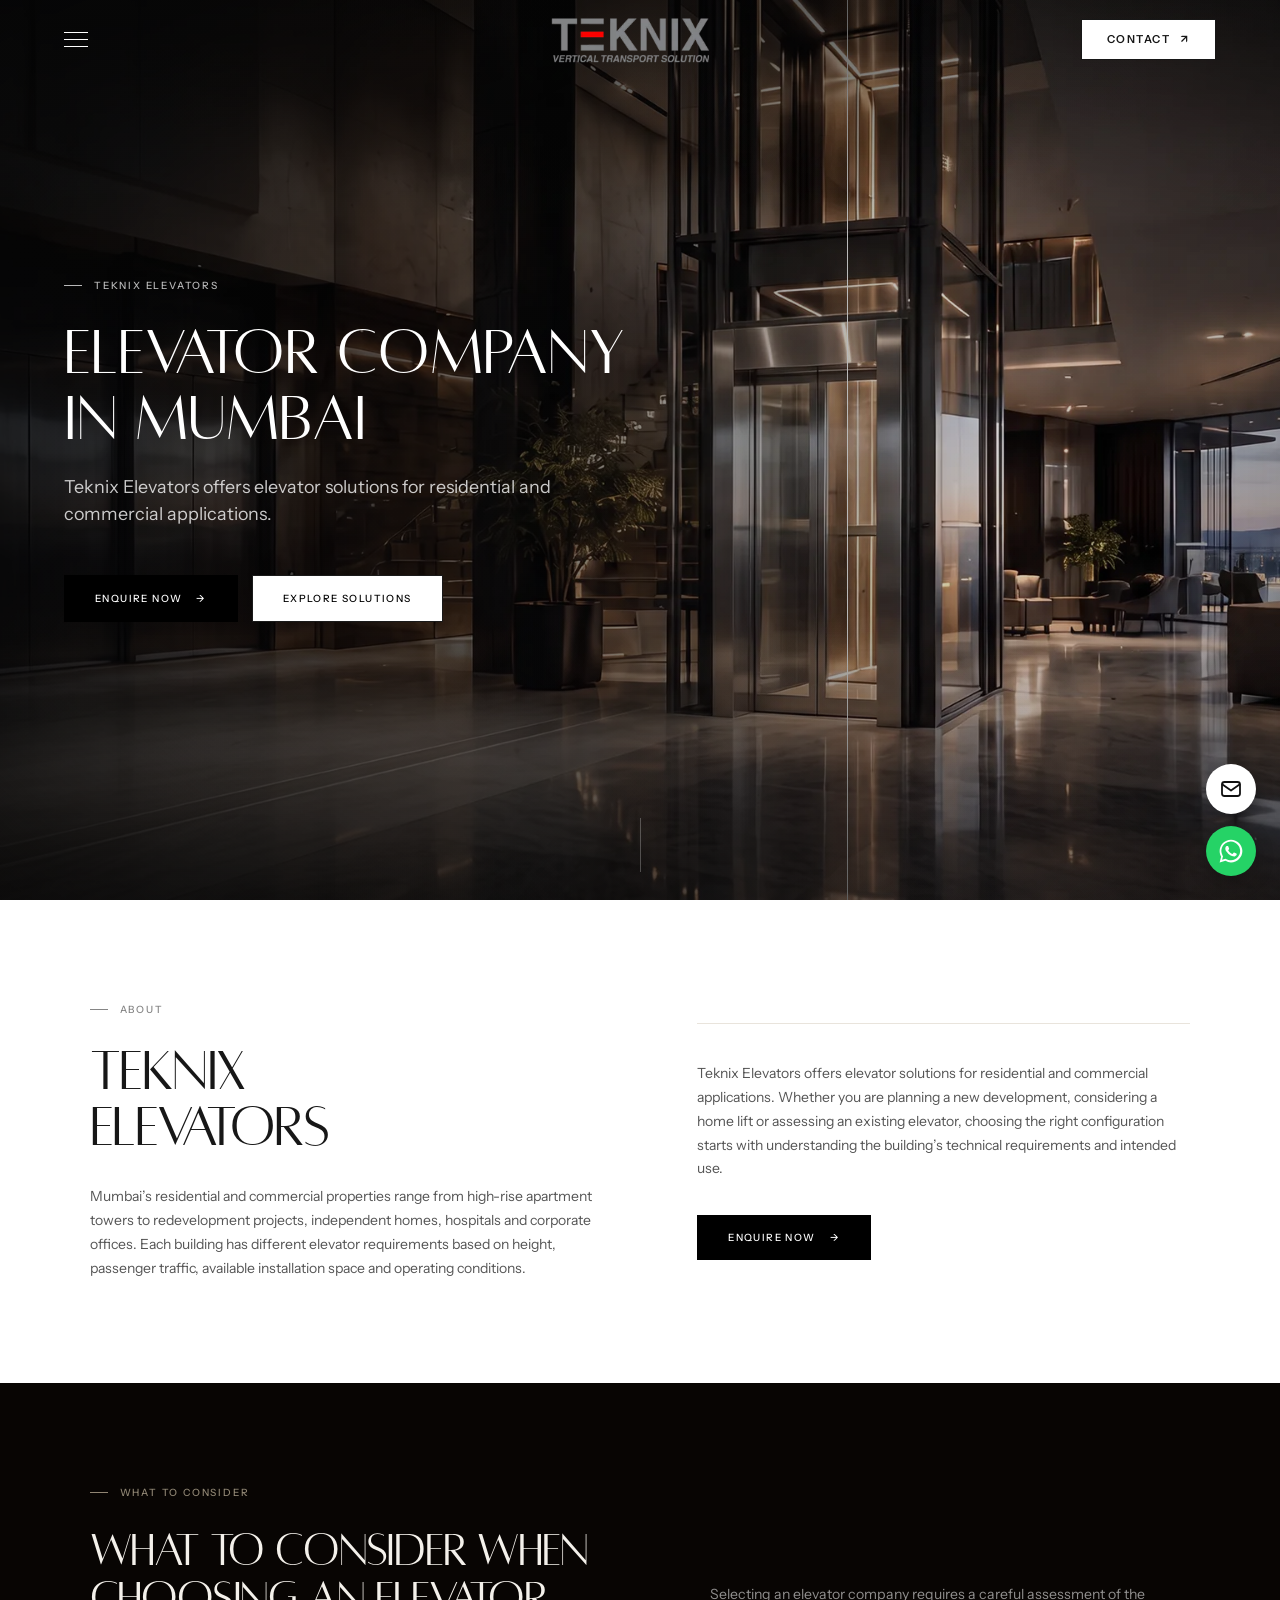
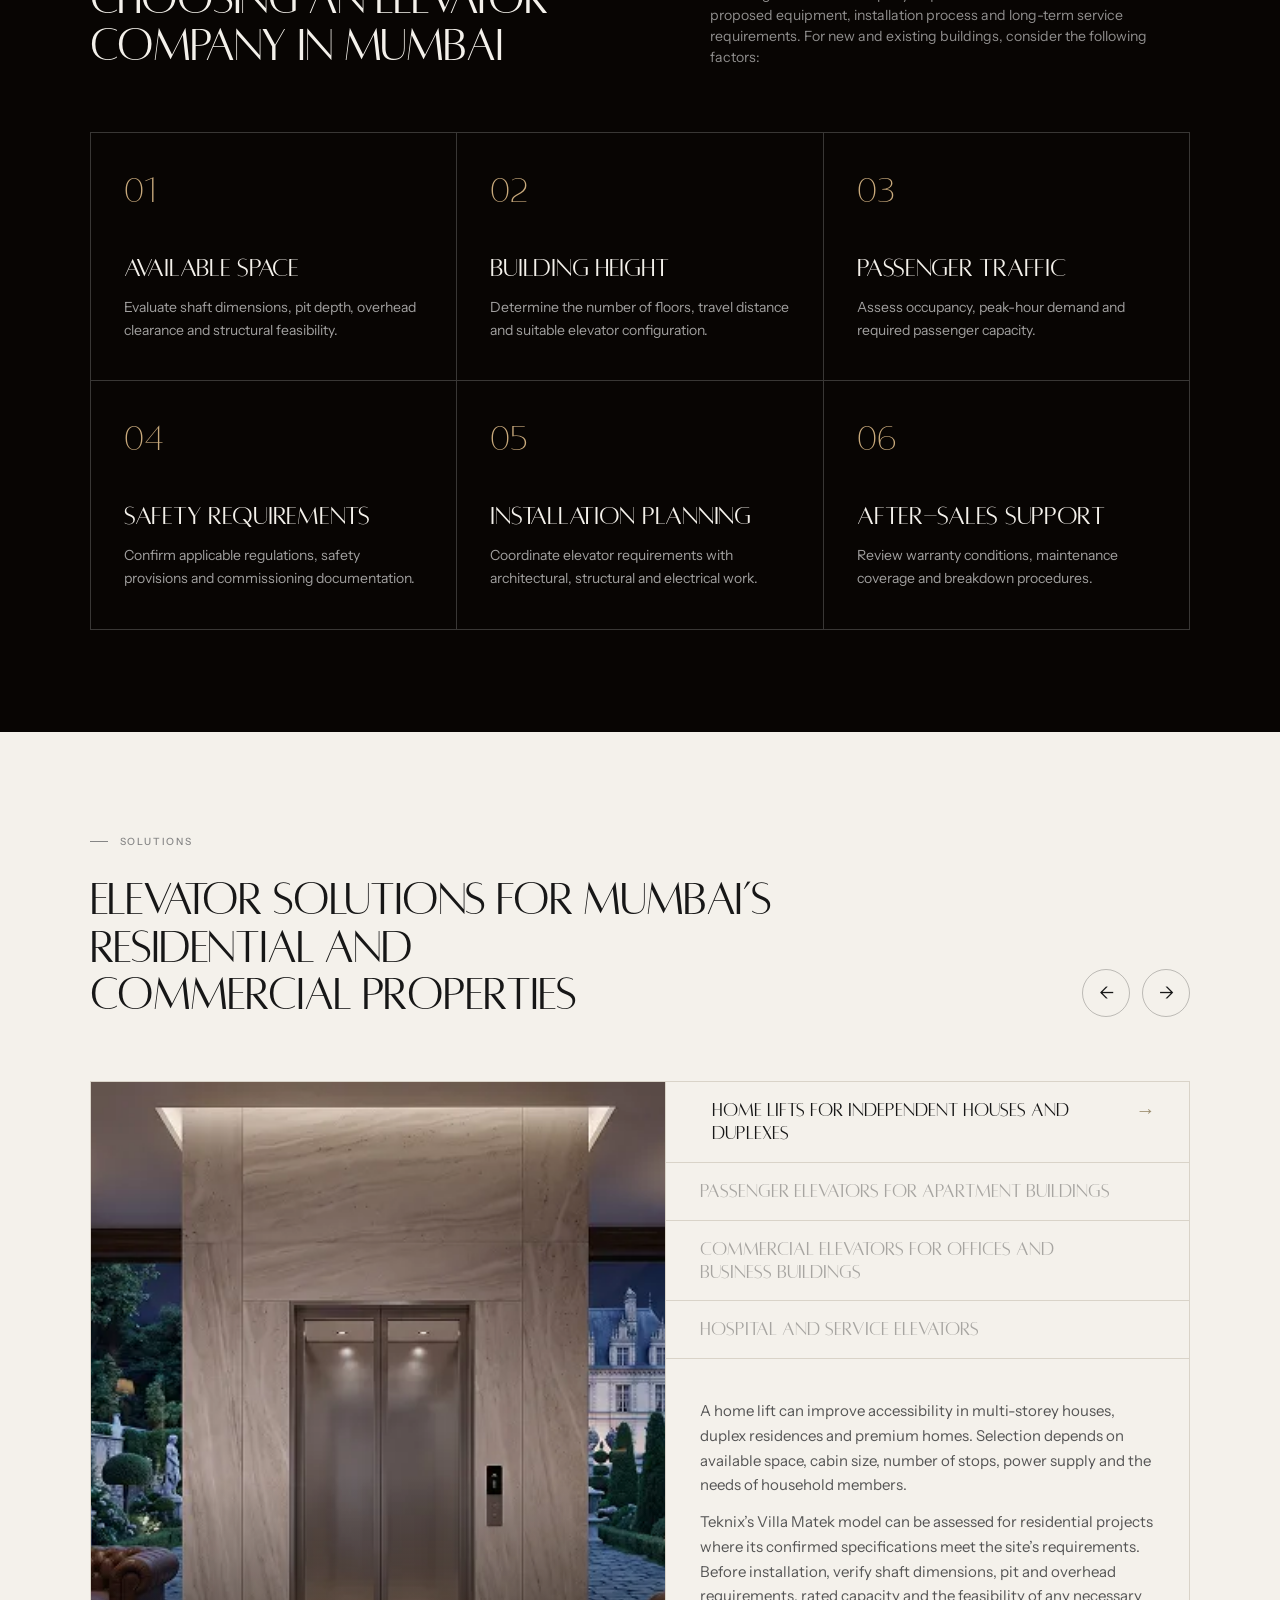
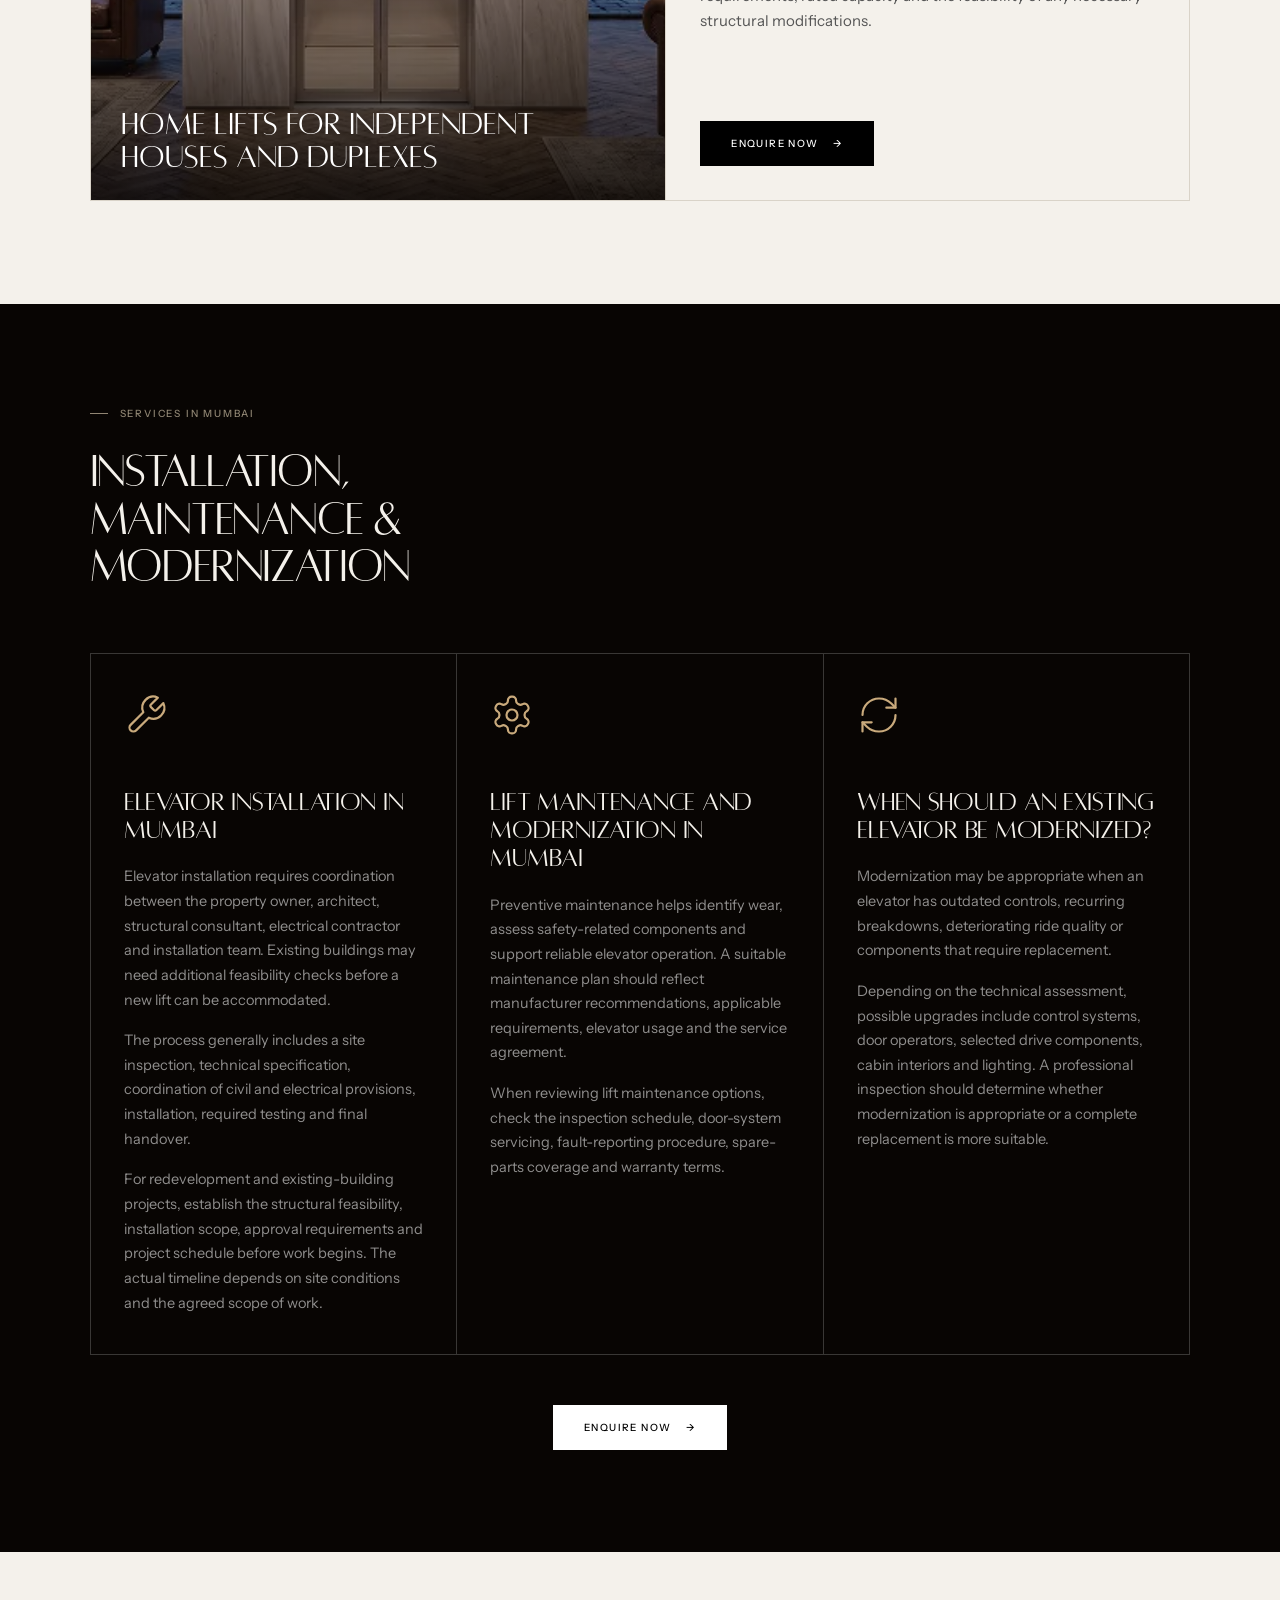
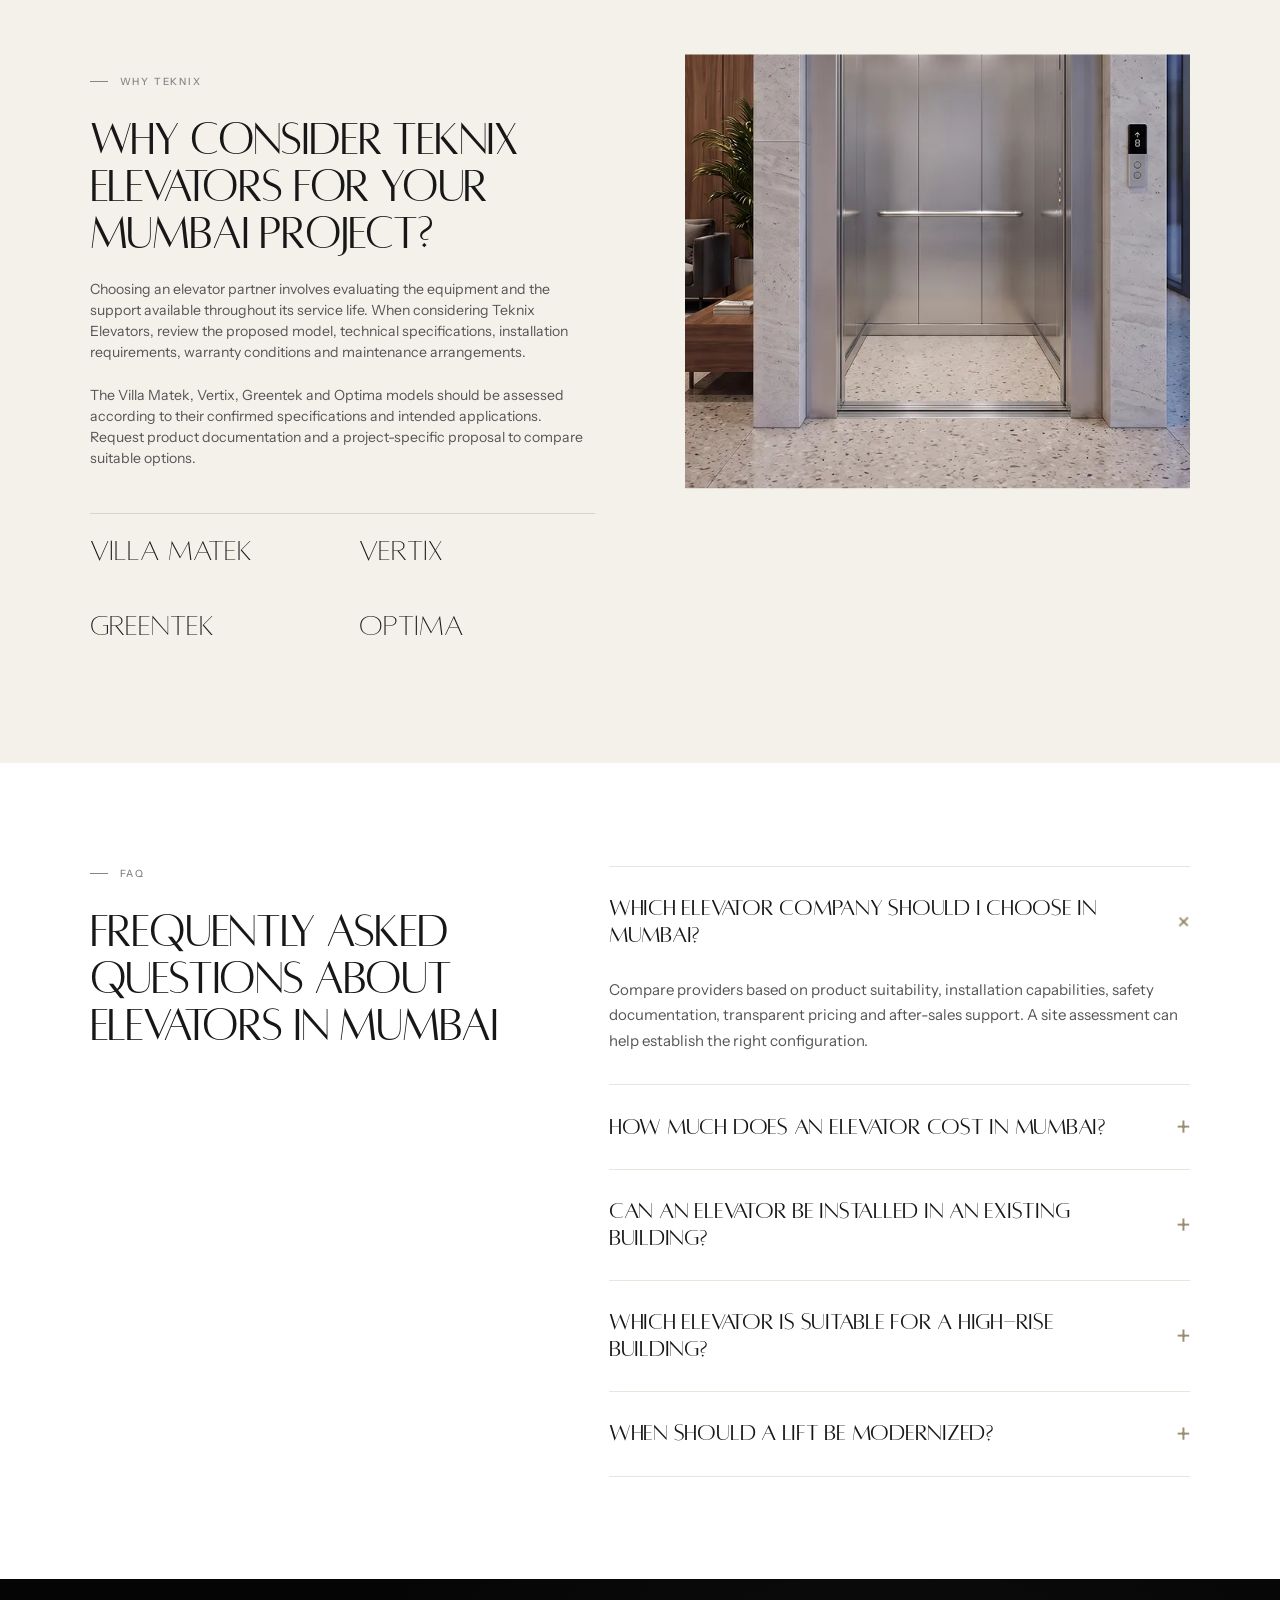
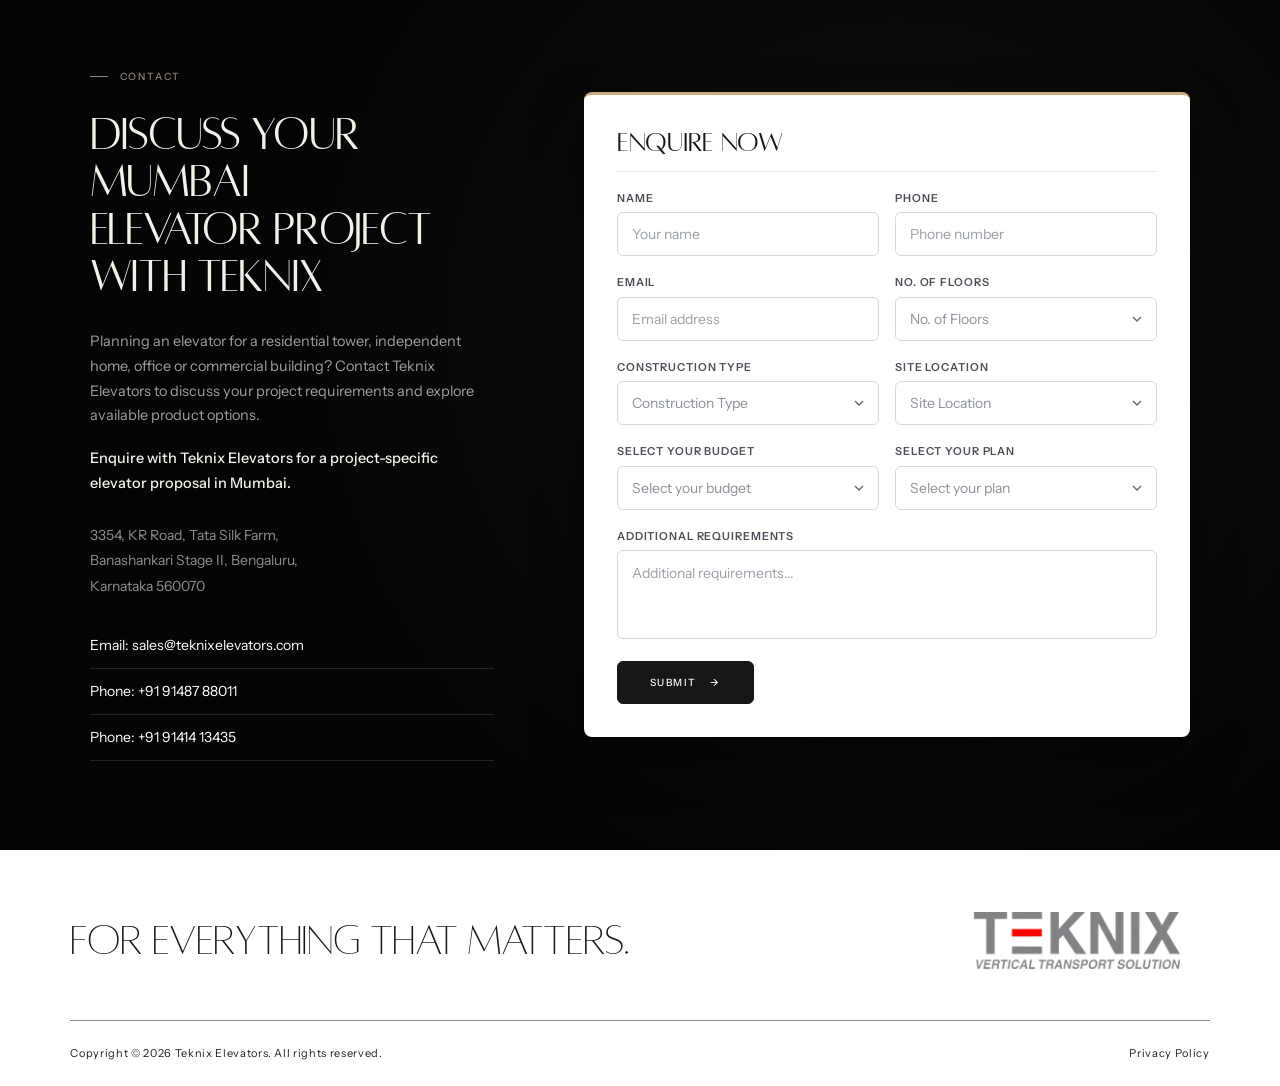
==== commit 7369cec1: "Chages completed" ====
--- a/index.html
+++ b/index.html
@@ -22,9 +22,9 @@
     <link rel="preconnect" href="https://fonts.gstatic.com" crossorigin>
     <link href="https://fonts.googleapis.com/css2?family=Instrument+Sans:wght@400;500;600;700&display=swap"
         rel="stylesheet">
-    <link rel="preload" as="image" href="./Images/banner.png">
+    <link rel="preload" as="image" href="./Images/banner.webp">
     <link rel="stylesheet" href="./style.css">
-    <link rel="icon" href="./favicon.png" type="image/png">
+    <link rel="icon" href="./favicon.webp" type="image/png">
     <link rel="shortcut icon" href="./favicon.ico" type="image/x-icon">
 
     <script
@@ -36,7 +36,7 @@
     <!-- NAV -->
     <header class="nav" id="nav" data-s="top">
         <button class="burger" id="burger" aria-label="Open menu"><i></i><i></i><i></i></button>
-        <a href="#top" class="logo" aria-label="Teknix Elevators"><img src="./Images/logo.png"
+        <a href="#top" class="logo" aria-label="Teknix Elevators"><img src="./Images/logo.webp"
                 alt="Teknix Elevators"></a>
         <a href="#contact" class="nc open-form"><span>CONTACT</span><span>↗</span></a>
     </header>
@@ -44,7 +44,7 @@
         <div class="bd" data-close></div>
         <aside class="pn">
             <div class="hd"><button class="cls" data-close aria-label="Close menu"><i></i><i></i></button><img
-                    src="./Images/logo.png" alt="Teknix" height="40"></div>
+                    src="./Images/logo.webp" alt="Teknix" height="40"></div>
             <ul>
                 <li><a href="#top" data-close>Home</a></li>
                 <li><a href="#about" data-close>About</a></li>
@@ -62,8 +62,8 @@
         <section class="hero">
             <div class="bg">
                 <picture>
-                    <source media="(max-width: 768px)" srcset="./Images/mobi-banner.png">
-                    <img src="./Images/banner.png" alt="Teknix elevators and escalators in a modern building">
+                    <source media="(max-width: 768px)" srcset="./Images/mobi-banner.webp">
+                    <img src="./Images/banner.webp" alt="Teknix elevators and escalators in a modern building">
                 </picture>
             </div>
             <div class="in">
@@ -165,19 +165,19 @@
                         aria-label="Next">→</button></div>
             </div>
             <div class="pgrid rv">
-                <div class="pimg"><img class="vimg" src="./Images/image1.png"
+                <div class="pimg"><img class="vimg" src="./Images/image1.webp"
                         alt="Home Lifts for Independent Houses and Duplexes" loading="lazy">
                     <div class="tag">Home Lifts for Independent Houses and Duplexes</div>
                 </div>
                 <div class="pinfo">
                     <ul class="tabs" role="tablist">
-                        <li role="tab" tabindex="0" data-i="0" data-img="./Images/image1.png" class="on">Home Lifts for
+                        <li role="tab" tabindex="0" data-i="0" data-img="./Images/image1.webp" class="on">Home Lifts for
                             Independent Houses and Duplexes</li>
-                        <li role="tab" tabindex="0" data-i="1" data-img="./Images/image2.png">Passenger Elevators for
+                        <li role="tab" tabindex="0" data-i="1" data-img="./Images/image2.webp">Passenger Elevators for
                             Apartment Buildings</li>
-                        <li role="tab" tabindex="0" data-i="2" data-img="./Images/image3.png">Commercial Elevators for
+                        <li role="tab" tabindex="0" data-i="2" data-img="./Images/image3.webp">Commercial Elevators for
                             Offices and Business Buildings</li>
-                        <li role="tab" tabindex="0" data-i="3" data-img="./Images/image4.png">Hospital and Service
+                        <li role="tab" tabindex="0" data-i="3" data-img="./Images/image4.webp">Hospital and Service
                             Elevators</li>
                     </ul>
                     <div class="pdesc">
@@ -302,7 +302,7 @@
                     <div><b>Optima</b></div>
                 </div>
             </div>
-            <div class="im ri" data-ri><img src="./Images/why.png" alt="Teknix home elevator" loading="lazy">
+            <div class="im ri" data-ri><img src="./Images/why.webp" alt="Teknix home elevator" loading="lazy">
             </div>
         </section>
 
@@ -377,7 +377,7 @@
     <!-- FOOTER -->
     <footer class="foot">
         <div class="top">
-            <h2>For everything that matters.</h2><img src="./Images/logo.png" alt="Teknix Elevators">
+            <h2>For everything that matters.</h2><img src="./Images/logo.webp" alt="Teknix Elevators">
         </div>
         <div class="bot"><span>Copyright © 2026 Teknix Elevators. All rights reserved.</span><a
                 href="https://teknixelevators.com/privacy-policy" target="_blank" rel="noopener">Privacy Policy</a>
